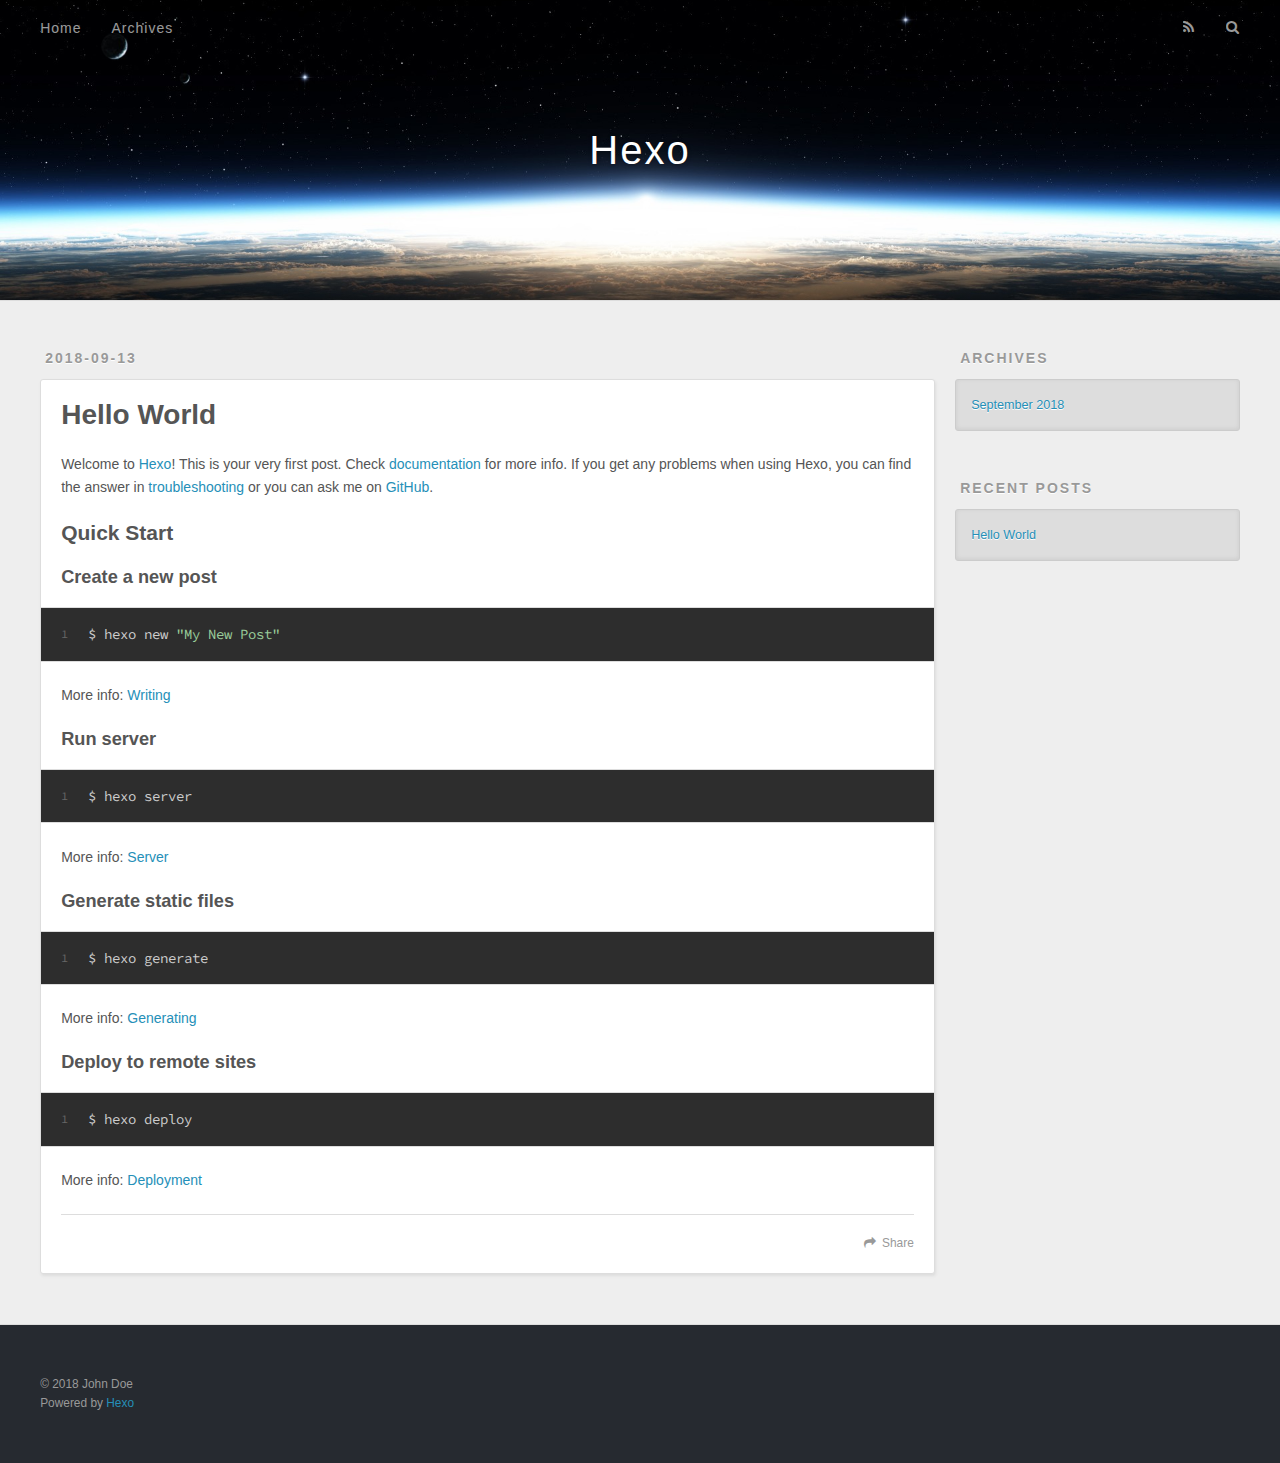
==== index.html @ 208abe70 "Site updated: 2018-09-13 15:38:00" ====
<!DOCTYPE html>
<html>
<head>
  <meta charset="utf-8">
  

  
  <title>Hexo</title>
  <meta name="viewport" content="width=device-width, initial-scale=1, maximum-scale=1">
  <meta property="og:type" content="website">
<meta property="og:title" content="Hexo">
<meta property="og:url" content="http://yoursite.com/index.html">
<meta property="og:site_name" content="Hexo">
<meta property="og:locale" content="default">
<meta name="twitter:card" content="summary">
<meta name="twitter:title" content="Hexo">
  
    <link rel="alternate" href="/atom.xml" title="Hexo" type="application/atom+xml">
  
  
    <link rel="icon" href="/favicon.png">
  
  
    <link href="//fonts.googleapis.com/css?family=Source+Code+Pro" rel="stylesheet" type="text/css">
  
  <link rel="stylesheet" href="/css/style.css">
</head>

<body>
  <div id="container">
    <div id="wrap">
      <header id="header">
  <div id="banner"></div>
  <div id="header-outer" class="outer">
    <div id="header-title" class="inner">
      <h1 id="logo-wrap">
        <a href="/" id="logo">Hexo</a>
      </h1>
      
    </div>
    <div id="header-inner" class="inner">
      <nav id="main-nav">
        <a id="main-nav-toggle" class="nav-icon"></a>
        
          <a class="main-nav-link" href="/">Home</a>
        
          <a class="main-nav-link" href="/archives">Archives</a>
        
      </nav>
      <nav id="sub-nav">
        
          <a id="nav-rss-link" class="nav-icon" href="/atom.xml" title="RSS Feed"></a>
        
        <a id="nav-search-btn" class="nav-icon" title="Search"></a>
      </nav>
      <div id="search-form-wrap">
        <form action="//google.com/search" method="get" accept-charset="UTF-8" class="search-form"><input type="search" name="q" class="search-form-input" placeholder="Search"><button type="submit" class="search-form-submit">&#xF002;</button><input type="hidden" name="sitesearch" value="http://yoursite.com"></form>
      </div>
    </div>
  </div>
</header>
      <div class="outer">
        <section id="main">
  
    <article id="post-hello-world" class="article article-type-post" itemscope itemprop="blogPost">
  <div class="article-meta">
    <a href="/2018/09/13/hello-world/" class="article-date">
  <time datetime="2018-09-13T07:33:19.000Z" itemprop="datePublished">2018-09-13</time>
</a>
    
  </div>
  <div class="article-inner">
    
    
      <header class="article-header">
        
  
    <h1 itemprop="name">
      <a class="article-title" href="/2018/09/13/hello-world/">Hello World</a>
    </h1>
  

      </header>
    
    <div class="article-entry" itemprop="articleBody">
      
        <p>Welcome to <a href="https://hexo.io/" target="_blank" rel="noopener">Hexo</a>! This is your very first post. Check <a href="https://hexo.io/docs/" target="_blank" rel="noopener">documentation</a> for more info. If you get any problems when using Hexo, you can find the answer in <a href="https://hexo.io/docs/troubleshooting.html" target="_blank" rel="noopener">troubleshooting</a> or you can ask me on <a href="https://github.com/hexojs/hexo/issues" target="_blank" rel="noopener">GitHub</a>.</p>
<h2 id="Quick-Start"><a href="#Quick-Start" class="headerlink" title="Quick Start"></a>Quick Start</h2><h3 id="Create-a-new-post"><a href="#Create-a-new-post" class="headerlink" title="Create a new post"></a>Create a new post</h3><figure class="highlight bash"><table><tr><td class="gutter"><pre><span class="line">1</span><br></pre></td><td class="code"><pre><span class="line">$ hexo new <span class="string">"My New Post"</span></span><br></pre></td></tr></table></figure>
<p>More info: <a href="https://hexo.io/docs/writing.html" target="_blank" rel="noopener">Writing</a></p>
<h3 id="Run-server"><a href="#Run-server" class="headerlink" title="Run server"></a>Run server</h3><figure class="highlight bash"><table><tr><td class="gutter"><pre><span class="line">1</span><br></pre></td><td class="code"><pre><span class="line">$ hexo server</span><br></pre></td></tr></table></figure>
<p>More info: <a href="https://hexo.io/docs/server.html" target="_blank" rel="noopener">Server</a></p>
<h3 id="Generate-static-files"><a href="#Generate-static-files" class="headerlink" title="Generate static files"></a>Generate static files</h3><figure class="highlight bash"><table><tr><td class="gutter"><pre><span class="line">1</span><br></pre></td><td class="code"><pre><span class="line">$ hexo generate</span><br></pre></td></tr></table></figure>
<p>More info: <a href="https://hexo.io/docs/generating.html" target="_blank" rel="noopener">Generating</a></p>
<h3 id="Deploy-to-remote-sites"><a href="#Deploy-to-remote-sites" class="headerlink" title="Deploy to remote sites"></a>Deploy to remote sites</h3><figure class="highlight bash"><table><tr><td class="gutter"><pre><span class="line">1</span><br></pre></td><td class="code"><pre><span class="line">$ hexo deploy</span><br></pre></td></tr></table></figure>
<p>More info: <a href="https://hexo.io/docs/deployment.html" target="_blank" rel="noopener">Deployment</a></p>

      
    </div>
    <footer class="article-footer">
      <a data-url="http://yoursite.com/2018/09/13/hello-world/" data-id="cjm09hqqr0000uz4666hwfenl" class="article-share-link">Share</a>
      
      
    </footer>
  </div>
  
</article>


  


</section>
        
          <aside id="sidebar">
  
    

  
    

  
    
  
    
  <div class="widget-wrap">
    <h3 class="widget-title">Archives</h3>
    <div class="widget">
      <ul class="archive-list"><li class="archive-list-item"><a class="archive-list-link" href="/archives/2018/09/">September 2018</a></li></ul>
    </div>
  </div>


  
    
  <div class="widget-wrap">
    <h3 class="widget-title">Recent Posts</h3>
    <div class="widget">
      <ul>
        
          <li>
            <a href="/2018/09/13/hello-world/">Hello World</a>
          </li>
        
      </ul>
    </div>
  </div>

  
</aside>
        
      </div>
      <footer id="footer">
  
  <div class="outer">
    <div id="footer-info" class="inner">
      &copy; 2018 John Doe<br>
      Powered by <a href="http://hexo.io/" target="_blank">Hexo</a>
    </div>
  </div>
</footer>
    </div>
    <nav id="mobile-nav">
  
    <a href="/" class="mobile-nav-link">Home</a>
  
    <a href="/archives" class="mobile-nav-link">Archives</a>
  
</nav>
    

<script src="//ajax.googleapis.com/ajax/libs/jquery/2.0.3/jquery.min.js"></script>


  <link rel="stylesheet" href="/fancybox/jquery.fancybox.css">
  <script src="/fancybox/jquery.fancybox.pack.js"></script>


<script src="/js/script.js"></script>



  </div>
</body>
</html>
---- css/style.css ----
body {
  width: 100%;
}
body:before,
body:after {
  content: "";
  display: table;
}
body:after {
  clear: both;
}
html,
body,
div,
span,
applet,
object,
iframe,
h1,
h2,
h3,
h4,
h5,
h6,
p,
blockquote,
pre,
a,
abbr,
acronym,
address,
big,
cite,
code,
del,
dfn,
em,
img,
ins,
kbd,
q,
s,
samp,
small,
strike,
strong,
sub,
sup,
tt,
var,
dl,
dt,
dd,
ol,
ul,
li,
fieldset,
form,
label,
legend,
table,
caption,
tbody,
tfoot,
thead,
tr,
th,
td {
  margin: 0;
  padding: 0;
  border: 0;
  outline: 0;
  font-weight: inherit;
  font-style: inherit;
  font-family: inherit;
  font-size: 100%;
  vertical-align: baseline;
}
body {
  line-height: 1;
  color: #000;
  background: #fff;
}
ol,
ul {
  list-style: none;
}
table {
  border-collapse: separate;
  border-spacing: 0;
  vertical-align: middle;
}
caption,
th,
td {
  text-align: left;
  font-weight: normal;
  vertical-align: middle;
}
a img {
  border: none;
}
input,
button {
  margin: 0;
  padding: 0;
}
input::-moz-focus-inner,
button::-moz-focus-inner {
  border: 0;
  padding: 0;
}
@font-face {
  font-family: FontAwesome;
  font-style: normal;
  font-weight: normal;
  src: url("fonts/fontawesome-webfont.eot?v=#4.0.3");
  src: url("fonts/fontawesome-webfont.eot?#iefix&v=#4.0.3") format("embedded-opentype"), url("fonts/fontawesome-webfont.woff?v=#4.0.3") format("woff"), url("fonts/fontawesome-webfont.ttf?v=#4.0.3") format("truetype"), url("fonts/fontawesome-webfont.svg#fontawesomeregular?v=#4.0.3") format("svg");
}
html,
body,
#container {
  height: 100%;
}
body {
  background: #eee;
  font: 14px -apple-system, BlinkMacSystemFont, "Segoe UI", "Roboto", "Oxygen", "Ubuntu", "Cantarell", "Fira Sans", "Droid Sans", "Helvetica Neue", sans-serif;
  -webkit-text-size-adjust: 100%;
}
.outer {
  max-width: 1220px;
  margin: 0 auto;
  padding: 0 20px;
}
.outer:before,
.outer:after {
  content: "";
  display: table;
}
.outer:after {
  clear: both;
}
.inner {
  display: inline;
  float: left;
  width: 98.33333333333333%;
  margin: 0 0.833333333333333%;
}
.left,
.alignleft {
  float: left;
}
.right,
.alignright {
  float: right;
}
.clear {
  clear: both;
}
#container {
  position: relative;
}
.mobile-nav-on {
  overflow: hidden;
}
#wrap {
  height: 100%;
  width: 100%;
  position: absolute;
  top: 0;
  left: 0;
  -webkit-transition: 0.2s ease-out;
  -moz-transition: 0.2s ease-out;
  -ms-transition: 0.2s ease-out;
  transition: 0.2s ease-out;
  z-index: 1;
  background: #eee;
}
.mobile-nav-on #wrap {
  left: 280px;
}
@media screen and (min-width: 768px) {
  #main {
    display: inline;
    float: left;
    width: 73.33333333333333%;
    margin: 0 0.833333333333333%;
  }
}
.article-date,
.article-category-link,
.archive-year,
.widget-title {
  text-decoration: none;
  text-transform: uppercase;
  letter-spacing: 2px;
  color: #999;
  margin-bottom: 1em;
  margin-left: 5px;
  line-height: 1em;
  text-shadow: 0 1px #fff;
  font-weight: bold;
}
.article-inner,
.archive-article-inner {
  background: #fff;
  -webkit-box-shadow: 1px 2px 3px #ddd;
  box-shadow: 1px 2px 3px #ddd;
  border: 1px solid #ddd;
  border-radius: 3px;
}
.article-entry h1,
.widget h1 {
  font-size: 2em;
}
.article-entry h2,
.widget h2 {
  font-size: 1.5em;
}
.article-entry h3,
.widget h3 {
  font-size: 1.3em;
}
.article-entry h4,
.widget h4 {
  font-size: 1.2em;
}
.article-entry h5,
.widget h5 {
  font-size: 1em;
}
.article-entry h6,
.widget h6 {
  font-size: 1em;
  color: #999;
}
.article-entry hr,
.widget hr {
  border: 1px dashed #ddd;
}
.article-entry strong,
.widget strong {
  font-weight: bold;
}
.article-entry em,
.widget em,
.article-entry cite,
.widget cite {
  font-style: italic;
}
.article-entry sup,
.widget sup,
.article-entry sub,
.widget sub {
  font-size: 0.75em;
  line-height: 0;
  position: relative;
  vertical-align: baseline;
}
.article-entry sup,
.widget sup {
  top: -0.5em;
}
.article-entry sub,
.widget sub {
  bottom: -0.2em;
}
.article-entry small,
.widget small {
  font-size: 0.85em;
}
.article-entry acronym,
.widget acronym,
.article-entry abbr,
.widget abbr {
  border-bottom: 1px dotted;
}
.article-entry ul,
.widget ul,
.article-entry ol,
.widget ol,
.article-entry dl,
.widget dl {
  margin: 0 20px;
  line-height: 1.6em;
}
.article-entry ul ul,
.widget ul ul,
.article-entry ol ul,
.widget ol ul,
.article-entry ul ol,
.widget ul ol,
.article-entry ol ol,
.widget ol ol {
  margin-top: 0;
  margin-bottom: 0;
}
.article-entry ul,
.widget ul {
  list-style: disc;
}
.article-entry ol,
.widget ol {
  list-style: decimal;
}
.article-entry dt,
.widget dt {
  font-weight: bold;
}
#header {
  height: 300px;
  position: relative;
  border-bottom: 1px solid #ddd;
}
#header:before,
#header:after {
  content: "";
  position: absolute;
  left: 0;
  right: 0;
  height: 40px;
}
#header:before {
  top: 0;
  background: -webkit-linear-gradient(rgba(0,0,0,0.2), transparent);
  background: -moz-linear-gradient(rgba(0,0,0,0.2), transparent);
  background: -ms-linear-gradient(rgba(0,0,0,0.2), transparent);
  background: linear-gradient(rgba(0,0,0,0.2), transparent);
}
#header:after {
  bottom: 0;
  background: -webkit-linear-gradient(transparent, rgba(0,0,0,0.2));
  background: -moz-linear-gradient(transparent, rgba(0,0,0,0.2));
  background: -ms-linear-gradient(transparent, rgba(0,0,0,0.2));
  background: linear-gradient(transparent, rgba(0,0,0,0.2));
}
#header-outer {
  height: 100%;
  position: relative;
}
#header-inner {
  position: relative;
  overflow: hidden;
}
#banner {
  position: absolute;
  top: 0;
  left: 0;
  width: 100%;
  height: 100%;
  background: url("images/banner.jpg") center #000;
  -webkit-background-size: cover;
  -moz-background-size: cover;
  background-size: cover;
  z-index: -1;
}
#header-title {
  text-align: center;
  height: 40px;
  position: absolute;
  top: 50%;
  left: 0;
  margin-top: -20px;
}
#logo,
#subtitle {
  text-decoration: none;
  color: #fff;
  font-weight: 300;
  text-shadow: 0 1px 4px rgba(0,0,0,0.3);
}
#logo {
  font-size: 40px;
  line-height: 40px;
  letter-spacing: 2px;
}
#subtitle {
  font-size: 16px;
  line-height: 16px;
  letter-spacing: 1px;
}
#subtitle-wrap {
  margin-top: 16px;
}
#main-nav {
  float: left;
  margin-left: -15px;
}
.nav-icon,
.main-nav-link {
  float: left;
  color: #fff;
  opacity: 0.6;
  text-decoration: none;
  text-shadow: 0 1px rgba(0,0,0,0.2);
  -webkit-transition: opacity 0.2s;
  -moz-transition: opacity 0.2s;
  -ms-transition: opacity 0.2s;
  transition: opacity 0.2s;
  display: block;
  padding: 20px 15px;
}
.nav-icon:hover,
.main-nav-link:hover {
  opacity: 1;
}
.nav-icon {
  font-family: FontAwesome;
  text-align: center;
  font-size: 14px;
  width: 14px;
  height: 14px;
  padding: 20px 15px;
  position: relative;
  cursor: pointer;
}
.main-nav-link {
  font-weight: 300;
  letter-spacing: 1px;
}
@media screen and (max-width: 479px) {
  .main-nav-link {
    display: none;
  }
}
#main-nav-toggle {
  display: none;
}
#main-nav-toggle:before {
  content: "\f0c9";
}
@media screen and (max-width: 479px) {
  #main-nav-toggle {
    display: block;
  }
}
#sub-nav {
  float: right;
  margin-right: -15px;
}
#nav-rss-link:before {
  content: "\f09e";
}
#nav-search-btn:before {
  content: "\f002";
}
#search-form-wrap {
  position: absolute;
  top: 15px;
  width: 150px;
  height: 30px;
  right: -150px;
  opacity: 0;
  -webkit-transition: 0.2s ease-out;
  -moz-transition: 0.2s ease-out;
  -ms-transition: 0.2s ease-out;
  transition: 0.2s ease-out;
}
#search-form-wrap.on {
  opacity: 1;
  right: 0;
}
@media screen and (max-width: 479px) {
  #search-form-wrap {
    width: 100%;
    right: -100%;
  }
}
.search-form {
  position: absolute;
  top: 0;
  left: 0;
  right: 0;
  background: #fff;
  padding: 5px 15px;
  border-radius: 15px;
  -webkit-box-shadow: 0 0 10px rgba(0,0,0,0.3);
  box-shadow: 0 0 10px rgba(0,0,0,0.3);
}
.search-form-input {
  border: none;
  background: none;
  color: #555;
  width: 100%;
  font: 13px -apple-system, BlinkMacSystemFont, "Segoe UI", "Roboto", "Oxygen", "Ubuntu", "Cantarell", "Fira Sans", "Droid Sans", "Helvetica Neue", sans-serif;
  outline: none;
}
.search-form-input::-webkit-search-results-decoration,
.search-form-input::-webkit-search-cancel-button {
  -webkit-appearance: none;
}
.search-form-submit {
  position: absolute;
  top: 50%;
  right: 10px;
  margin-top: -7px;
  font: 13px FontAwesome;
  border: none;
  background: none;
  color: #bbb;
  cursor: pointer;
}
.search-form-submit:hover,
.search-form-submit:focus {
  color: #777;
}
.article {
  margin: 50px 0;
}
.article-inner {
  overflow: hidden;
}
.article-meta:before,
.article-meta:after {
  content: "";
  display: table;
}
.article-meta:after {
  clear: both;
}
.article-date {
  float: left;
}
.article-category {
  float: left;
  line-height: 1em;
  color: #ccc;
  text-shadow: 0 1px #fff;
  margin-left: 8px;
}
.article-category:before {
  content: "\2022";
}
.article-category-link {
  margin: 0 12px 1em;
}
.article-header {
  padding: 20px 20px 0;
}
.article-title {
  text-decoration: none;
  font-size: 2em;
  font-weight: bold;
  color: #555;
  line-height: 1.1em;
  -webkit-transition: color 0.2s;
  -moz-transition: color 0.2s;
  -ms-transition: color 0.2s;
  transition: color 0.2s;
}
a.article-title:hover {
  color: #258fb8;
}
.article-entry {
  color: #555;
  padding: 0 20px;
}
.article-entry:before,
.article-entry:after {
  content: "";
  display: table;
}
.article-entry:after {
  clear: both;
}
.article-entry p,
.article-entry table {
  line-height: 1.6em;
  margin: 1.6em 0;
}
.article-entry h1,
.article-entry h2,
.article-entry h3,
.article-entry h4,
.article-entry h5,
.article-entry h6 {
  font-weight: bold;
}
.article-entry h1,
.article-entry h2,
.article-entry h3,
.article-entry h4,
.article-entry h5,
.article-entry h6 {
  line-height: 1.1em;
  margin: 1.1em 0;
}
.article-entry a {
  color: #258fb8;
  text-decoration: none;
}
.article-entry a:hover {
  text-decoration: underline;
}
.article-entry ul,
.article-entry ol,
.article-entry dl {
  margin-top: 1.6em;
  margin-bottom: 1.6em;
}
.article-entry img,
.article-entry video {
  max-width: 100%;
  height: auto;
  display: block;
  margin: auto;
}
.article-entry iframe {
  border: none;
}
.article-entry table {
  width: 100%;
  border-collapse: collapse;
  border-spacing: 0;
}
.article-entry th {
  font-weight: bold;
  border-bottom: 3px solid #ddd;
  padding-bottom: 0.5em;
}
.article-entry td {
  border-bottom: 1px solid #ddd;
  padding: 10px 0;
}
.article-entry blockquote {
  font-family: Georgia, "Times New Roman", serif;
  font-size: 1.4em;
  margin: 1.6em 20px;
  text-align: center;
}
.article-entry blockquote footer {
  font-size: 14px;
  margin: 1.6em 0;
  font-family: -apple-system, BlinkMacSystemFont, "Segoe UI", "Roboto", "Oxygen", "Ubuntu", "Cantarell", "Fira Sans", "Droid Sans", "Helvetica Neue", sans-serif;
}
.article-entry blockquote footer cite:before {
  content: "—";
  padding: 0 0.5em;
}
.article-entry .pullquote {
  text-align: left;
  width: 45%;
  margin: 0;
}
.article-entry .pullquote.left {
  margin-left: 0.5em;
  margin-right: 1em;
}
.article-entry .pullquote.right {
  margin-right: 0.5em;
  margin-left: 1em;
}
.article-entry .caption {
  color: #999;
  display: block;
  font-size: 0.9em;
  margin-top: 0.5em;
  position: relative;
  text-align: center;
}
.article-entry .video-container {
  position: relative;
  padding-top: 56.25%;
  height: 0;
  overflow: hidden;
}
.article-entry .video-container iframe,
.article-entry .video-container object,
.article-entry .video-container embed {
  position: absolute;
  top: 0;
  left: 0;
  width: 100%;
  height: 100%;
  margin-top: 0;
}
.article-more-link a {
  display: inline-block;
  line-height: 1em;
  padding: 6px 15px;
  border-radius: 15px;
  background: #eee;
  color: #999;
  text-shadow: 0 1px #fff;
  text-decoration: none;
}
.article-more-link a:hover {
  background: #258fb8;
  color: #fff;
  text-decoration: none;
  text-shadow: 0 1px #1e7293;
}
.article-footer {
  font-size: 0.85em;
  line-height: 1.6em;
  border-top: 1px solid #ddd;
  padding-top: 1.6em;
  margin: 0 20px 20px;
}
.article-footer:before,
.article-footer:after {
  content: "";
  display: table;
}
.article-footer:after {
  clear: both;
}
.article-footer a {
  color: #999;
  text-decoration: none;
}
.article-footer a:hover {
  color: #555;
}
.article-tag-list-item {
  float: left;
  margin-right: 10px;
}
.article-tag-list-link:before {
  content: "#";
}
.article-comment-link {
  float: right;
}
.article-comment-link:before {
  content: "\f075";
  font-family: FontAwesome;
  padding-right: 8px;
}
.article-share-link {
  cursor: pointer;
  float: right;
  margin-left: 20px;
}
.article-share-link:before {
  content: "\f064";
  font-family: FontAwesome;
  padding-right: 6px;
}
#article-nav {
  position: relative;
}
#article-nav:before,
#article-nav:after {
  content: "";
  display: table;
}
#article-nav:after {
  clear: both;
}
@media screen and (min-width: 768px) {
  #article-nav {
    margin: 50px 0;
  }
  #article-nav:before {
    width: 8px;
    height: 8px;
    position: absolute;
    top: 50%;
    left: 50%;
    margin-top: -4px;
    margin-left: -4px;
    content: "";
    border-radius: 50%;
    background: #ddd;
    -webkit-box-shadow: 0 1px 2px #fff;
    box-shadow: 0 1px 2px #fff;
  }
}
.article-nav-link-wrap {
  text-decoration: none;
  text-shadow: 0 1px #fff;
  color: #999;
  -webkit-box-sizing: border-box;
  -moz-box-sizing: border-box;
  box-sizing: border-box;
  margin-top: 50px;
  text-align: center;
  display: block;
}
.article-nav-link-wrap:hover {
  color: #555;
}
@media screen and (min-width: 768px) {
  .article-nav-link-wrap {
    width: 50%;
    margin-top: 0;
  }
}
@media screen and (min-width: 768px) {
  #article-nav-newer {
    float: left;
    text-align: right;
    padding-right: 20px;
  }
}
@media screen and (min-width: 768px) {
  #article-nav-older {
    float: right;
    text-align: left;
    padding-left: 20px;
  }
}
.article-nav-caption {
  text-transform: uppercase;
  letter-spacing: 2px;
  color: #ddd;
  line-height: 1em;
  font-weight: bold;
}
#article-nav-newer .article-nav-caption {
  margin-right: -2px;
}
.article-nav-title {
  font-size: 0.85em;
  line-height: 1.6em;
  margin-top: 0.5em;
}
.article-share-box {
  position: absolute;
  display: none;
  background: #fff;
  -webkit-box-shadow: 1px 2px 10px rgba(0,0,0,0.2);
  box-shadow: 1px 2px 10px rgba(0,0,0,0.2);
  border-radius: 3px;
  margin-left: -145px;
  overflow: hidden;
  z-index: 1;
}
.article-share-box.on {
  display: block;
}
.article-share-input {
  width: 100%;
  background: none;
  -webkit-box-sizing: border-box;
  -moz-box-sizing: border-box;
  box-sizing: border-box;
  font: 14px -apple-system, BlinkMacSystemFont, "Segoe UI", "Roboto", "Oxygen", "Ubuntu", "Cantarell", "Fira Sans", "Droid Sans", "Helvetica Neue", sans-serif;
  padding: 0 15px;
  color: #555;
  outline: none;
  border: 1px solid #ddd;
  border-radius: 3px 3px 0 0;
  height: 36px;
  line-height: 36px;
}
.article-share-links {
  background: #eee;
}
.article-share-links:before,
.article-share-links:after {
  content: "";
  display: table;
}
.article-share-links:after {
  clear: both;
}
.article-share-twitter,
.article-share-facebook,
.article-share-pinterest,
.article-share-google {
  width: 50px;
  height: 36px;
  display: block;
  float: left;
  position: relative;
  color: #999;
  text-shadow: 0 1px #fff;
}
.article-share-twitter:before,
.article-share-facebook:before,
.article-share-pinterest:before,
.article-share-google:before {
  font-size: 20px;
  font-family: FontAwesome;
  width: 20px;
  height: 20px;
  position: absolute;
  top: 50%;
  left: 50%;
  margin-top: -10px;
  margin-left: -10px;
  text-align: center;
}
.article-share-twitter:hover,
.article-share-facebook:hover,
.article-share-pinterest:hover,
.article-share-google:hover {
  color: #fff;
}
.article-share-twitter:before {
  content: "\f099";
}
.article-share-twitter:hover {
  background: #00aced;
  text-shadow: 0 1px #008abe;
}
.article-share-facebook:before {
  content: "\f09a";
}
.article-share-facebook:hover {
  background: #3b5998;
  text-shadow: 0 1px #2f477a;
}
.article-share-pinterest:before {
  content: "\f0d2";
}
.article-share-pinterest:hover {
  background: #cb2027;
  text-shadow: 0 1px #a21a1f;
}
.article-share-google:before {
  content: "\f0d5";
}
.article-share-google:hover {
  background: #dd4b39;
  text-shadow: 0 1px #be3221;
}
.article-gallery {
  background: #000;
  position: relative;
}
.article-gallery-photos {
  position: relative;
  overflow: hidden;
}
.article-gallery-img {
  display: none;
  max-width: 100%;
}
.article-gallery-img:first-child {
  display: block;
}
.article-gallery-img.loaded {
  position: absolute;
  display: block;
}
.article-gallery-img img {
  display: block;
  max-width: 100%;
  margin: 0 auto;
}
#comments {
  background: #fff;
  -webkit-box-shadow: 1px 2px 3px #ddd;
  box-shadow: 1px 2px 3px #ddd;
  padding: 20px;
  border: 1px solid #ddd;
  border-radius: 3px;
  margin: 50px 0;
}
#comments a {
  color: #258fb8;
}
.archives-wrap {
  margin: 50px 0;
}
.archives:before,
.archives:after {
  content: "";
  display: table;
}
.archives:after {
  clear: both;
}
.archive-year-wrap {
  margin-bottom: 1em;
}
.archives {
  -webkit-column-gap: 10px;
  -moz-column-gap: 10px;
  column-gap: 10px;
}
@media screen and (min-width: 480px) and (max-width: 767px) {
  .archives {
    -webkit-column-count: 2;
    -moz-column-count: 2;
    column-count: 2;
  }
}
@media screen and (min-width: 768px) {
  .archives {
    -webkit-column-count: 3;
    -moz-column-count: 3;
    column-count: 3;
  }
}
.archive-article {
  -webkit-column-break-inside: avoid;
  page-break-inside: avoid;
  overflow: hidden;
  break-inside: avoid-column;
}
.archive-article-inner {
  padding: 10px;
  margin-bottom: 15px;
}
.archive-article-title {
  text-decoration: none;
  font-weight: bold;
  color: #555;
  -webkit-transition: color 0.2s;
  -moz-transition: color 0.2s;
  -ms-transition: color 0.2s;
  transition: color 0.2s;
  line-height: 1.6em;
}
.archive-article-title:hover {
  color: #258fb8;
}
.archive-article-footer {
  margin-top: 1em;
}
.archive-article-date {
  color: #999;
  text-decoration: none;
  font-size: 0.85em;
  line-height: 1em;
  margin-bottom: 0.5em;
  display: block;
}
#page-nav {
  margin: 50px auto;
  background: #fff;
  -webkit-box-shadow: 1px 2px 3px #ddd;
  box-shadow: 1px 2px 3px #ddd;
  border: 1px solid #ddd;
  border-radius: 3px;
  text-align: center;
  color: #999;
  overflow: hidden;
}
#page-nav:before,
#page-nav:after {
  content: "";
  display: table;
}
#page-nav:after {
  clear: both;
}
#page-nav a,
#page-nav span {
  padding: 10px 20px;
  line-height: 1;
  height: 2ex;
}
#page-nav a {
  color: #999;
  text-decoration: none;
}
#page-nav a:hover {
  background: #999;
  color: #fff;
}
#page-nav .prev {
  float: left;
}
#page-nav .next {
  float: right;
}
#page-nav .page-number {
  display: inline-block;
}
@media screen and (max-width: 479px) {
  #page-nav .page-number {
    display: none;
  }
}
#page-nav .current {
  color: #555;
  font-weight: bold;
}
#page-nav .space {
  color: #ddd;
}
#footer {
  background: #262a30;
  padding: 50px 0;
  border-top: 1px solid #ddd;
  color: #999;
}
#footer a {
  color: #258fb8;
  text-decoration: none;
}
#footer a:hover {
  text-decoration: underline;
}
#footer-info {
  line-height: 1.6em;
  font-size: 0.85em;
}
.article-entry pre,
.article-entry .highlight {
  background: #2d2d2d;
  margin: 0 -20px;
  padding: 15px 20px;
  border-style: solid;
  border-color: #ddd;
  border-width: 1px 0;
  overflow: auto;
  color: #ccc;
  line-height: 22.400000000000002px;
}
.article-entry .highlight .gutter pre,
.article-entry .gist .gist-file .gist-data .line-numbers {
  color: #666;
  font-size: 0.85em;
}
.article-entry pre,
.article-entry code {
  font-family: "Source Code Pro", Consolas, Monaco, Menlo, Consolas, monospace;
}
.article-entry code {
  background: #eee;
  text-shadow: 0 1px #fff;
  padding: 0 0.3em;
}
.article-entry pre code {
  background: none;
  text-shadow: none;
  padding: 0;
}
.article-entry .highlight pre {
  border: none;
  margin: 0;
  padding: 0;
}
.article-entry .highlight table {
  margin: 0;
  width: auto;
}
.article-entry .highlight td {
  border: none;
  padding: 0;
}
.article-entry .highlight figcaption {
  font-size: 0.85em;
  color: #999;
  line-height: 1em;
  margin-bottom: 1em;
}
.article-entry .highlight figcaption:before,
.article-entry .highlight figcaption:after {
  content: "";
  display: table;
}
.article-entry .highlight figcaption:after {
  clear: both;
}
.article-entry .highlight figcaption a {
  float: right;
}
.article-entry .highlight .gutter pre {
  text-align: right;
  padding-right: 20px;
}
.article-entry .highlight .line {
  height: 22.400000000000002px;
}
.article-entry .highlight .line.marked {
  background: #515151;
}
.article-entry .gist {
  margin: 0 -20px;
  border-style: solid;
  border-color: #ddd;
  border-width: 1px 0;
  background: #2d2d2d;
  padding: 15px 20px 15px 0;
}
.article-entry .gist .gist-file {
  border: none;
  font-family: "Source Code Pro", Consolas, Monaco, Menlo, Consolas, monospace;
  margin: 0;
}
.article-entry .gist .gist-file .gist-data {
  background: none;
  border: none;
}
.article-entry .gist .gist-file .gist-data .line-numbers {
  background: none;
  border: none;
  padding: 0 20px 0 0;
}
.article-entry .gist .gist-file .gist-data .line-data {
  padding: 0 !important;
}
.article-entry .gist .gist-file .highlight {
  margin: 0;
  padding: 0;
  border: none;
}
.article-entry .gist .gist-file .gist-meta {
  background: #2d2d2d;
  color: #999;
  font: 0.85em -apple-system, BlinkMacSystemFont, "Segoe UI", "Roboto", "Oxygen", "Ubuntu", "Cantarell", "Fira Sans", "Droid Sans", "Helvetica Neue", sans-serif;
  text-shadow: 0 0;
  padding: 0;
  margin-top: 1em;
  margin-left: 20px;
}
.article-entry .gist .gist-file .gist-meta a {
  color: #258fb8;
  font-weight: normal;
}
.article-entry .gist .gist-file .gist-meta a:hover {
  text-decoration: underline;
}
pre .comment,
pre .title {
  color: #999;
}
pre .variable,
pre .attribute,
pre .tag,
pre .regexp,
pre .ruby .constant,
pre .xml .tag .title,
pre .xml .pi,
pre .xml .doctype,
pre .html .doctype,
pre .css .id,
pre .css .class,
pre .css .pseudo {
  color: #f2777a;
}
pre .number,
pre .preprocessor,
pre .built_in,
pre .literal,
pre .params,
pre .constant {
  color: #f99157;
}
pre .class,
pre .ruby .class .title,
pre .css .rules .attribute {
  color: #9c9;
}
pre .string,
pre .value,
pre .inheritance,
pre .header,
pre .ruby .symbol,
pre .xml .cdata {
  color: #9c9;
}
pre .css .hexcolor {
  color: #6cc;
}
pre .function,
pre .python .decorator,
pre .python .title,
pre .ruby .function .title,
pre .ruby .title .keyword,
pre .perl .sub,
pre .javascript .title,
pre .coffeescript .title {
  color: #69c;
}
pre .keyword,
pre .javascript .function {
  color: #c9c;
}
@media screen and (max-width: 479px) {
  #mobile-nav {
    position: absolute;
    top: 0;
    left: 0;
    width: 280px;
    height: 100%;
    background: #191919;
    border-right: 1px solid #fff;
  }
}
@media screen and (max-width: 479px) {
  .mobile-nav-link {
    display: block;
    color: #999;
    text-decoration: none;
    padding: 15px 20px;
    font-weight: bold;
  }
  .mobile-nav-link:hover {
    color: #fff;
  }
}
@media screen and (min-width: 768px) {
  #sidebar {
    display: inline;
    float: left;
    width: 23.333333333333332%;
    margin: 0 0.833333333333333%;
  }
}
.widget-wrap {
  margin: 50px 0;
}
.widget {
  color: #777;
  text-shadow: 0 1px #fff;
  background: #ddd;
  -webkit-box-shadow: 0 -1px 4px #ccc inset;
  box-shadow: 0 -1px 4px #ccc inset;
  border: 1px solid #ccc;
  padding: 15px;
  border-radius: 3px;
}
.widget a {
  color: #258fb8;
  text-decoration: none;
}
.widget a:hover {
  text-decoration: underline;
}
.widget ul ul,
.widget ol ul,
.widget dl ul,
.widget ul ol,
.widget ol ol,
.widget dl ol,
.widget ul dl,
.widget ol dl,
.widget dl dl {
  margin-left: 15px;
  list-style: disc;
}
.widget {
  line-height: 1.6em;
  word-wrap: break-word;
  font-size: 0.9em;
}
.widget ul,
.widget ol {
  list-style: none;
  margin: 0;
}
.widget ul ul,
.widget ol ul,
.widget ul ol,
.widget ol ol {
  margin: 0 20px;
}
.widget ul ul,
.widget ol ul {
  list-style: disc;
}
.widget ul ol,
.widget ol ol {
  list-style: decimal;
}
.category-list-count,
.tag-list-count,
.archive-list-count {
  padding-left: 5px;
  color: #999;
  font-size: 0.85em;
}
.category-list-count:before,
.tag-list-count:before,
.archive-list-count:before {
  content: "(";
}
.category-list-count:after,
.tag-list-count:after,
.archive-list-count:after {
  content: ")";
}
.tagcloud a {
  margin-right: 5px;
  display: inline-block;
}
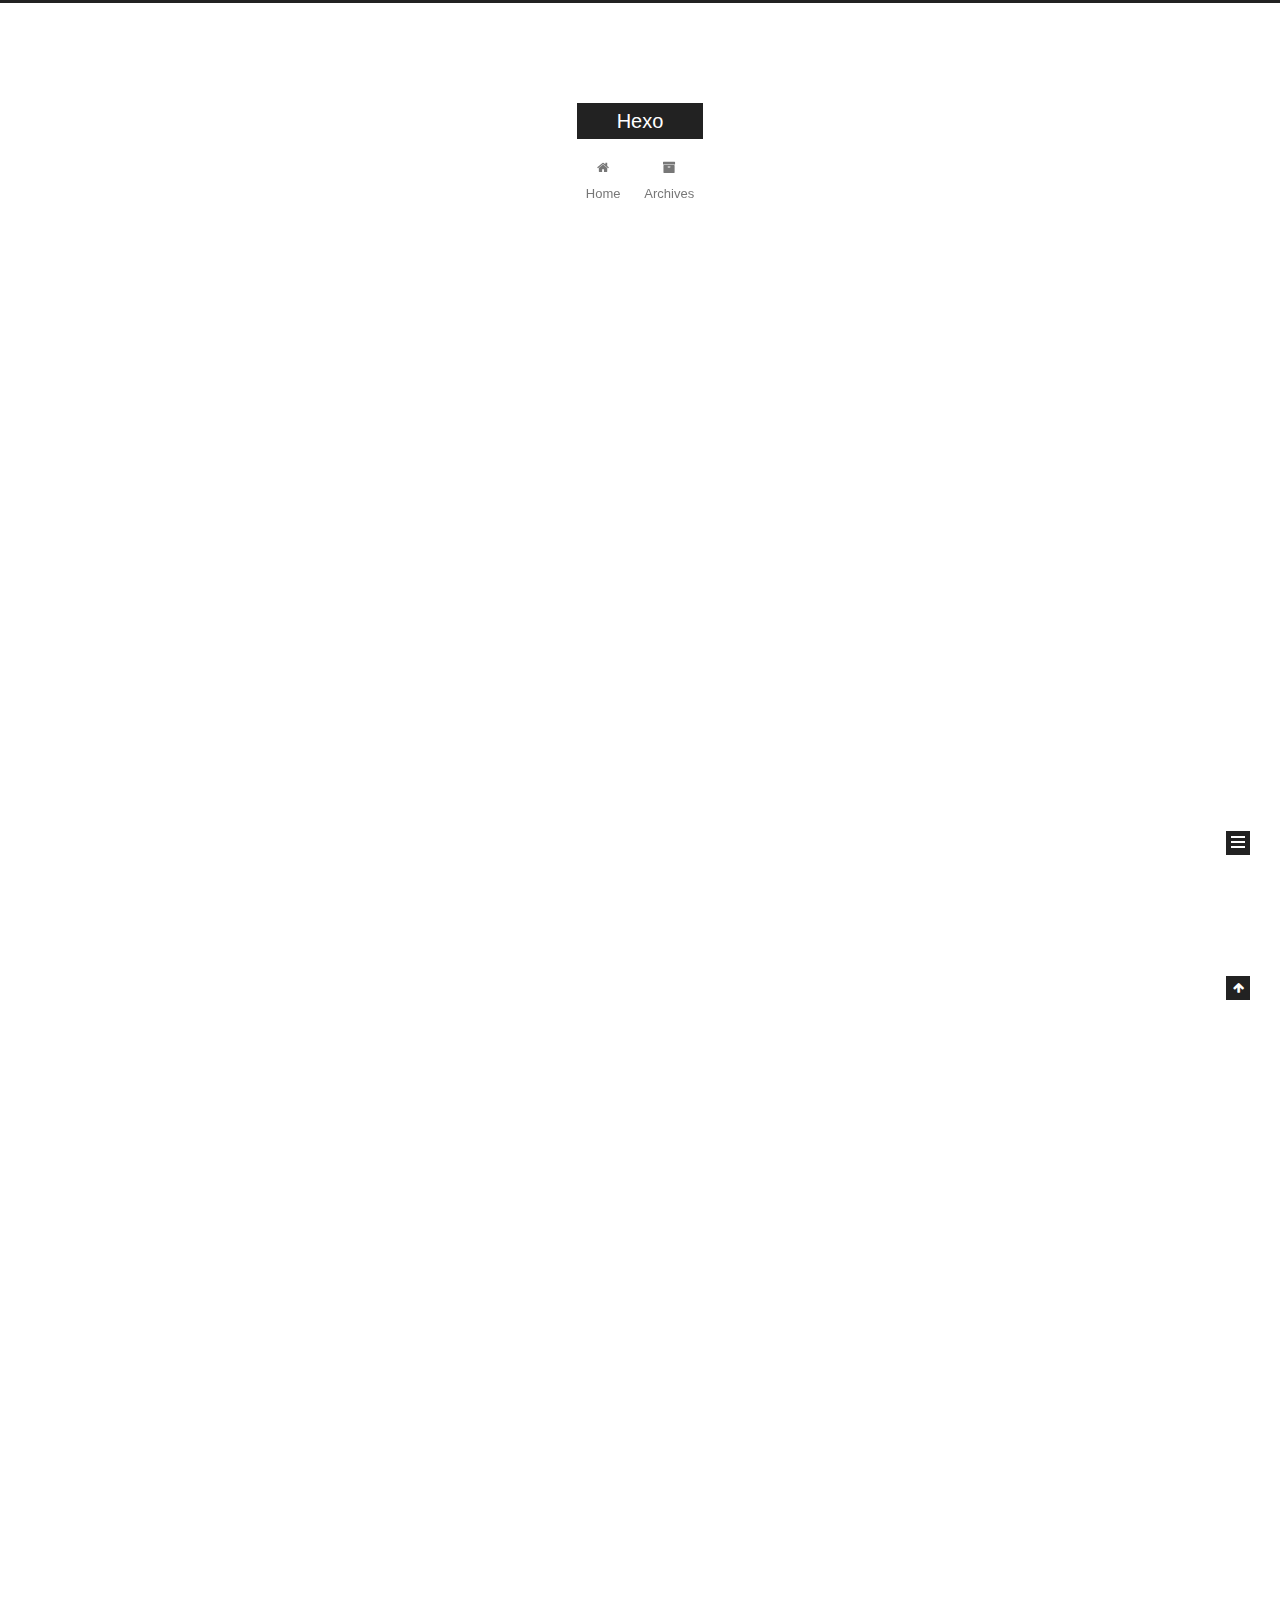
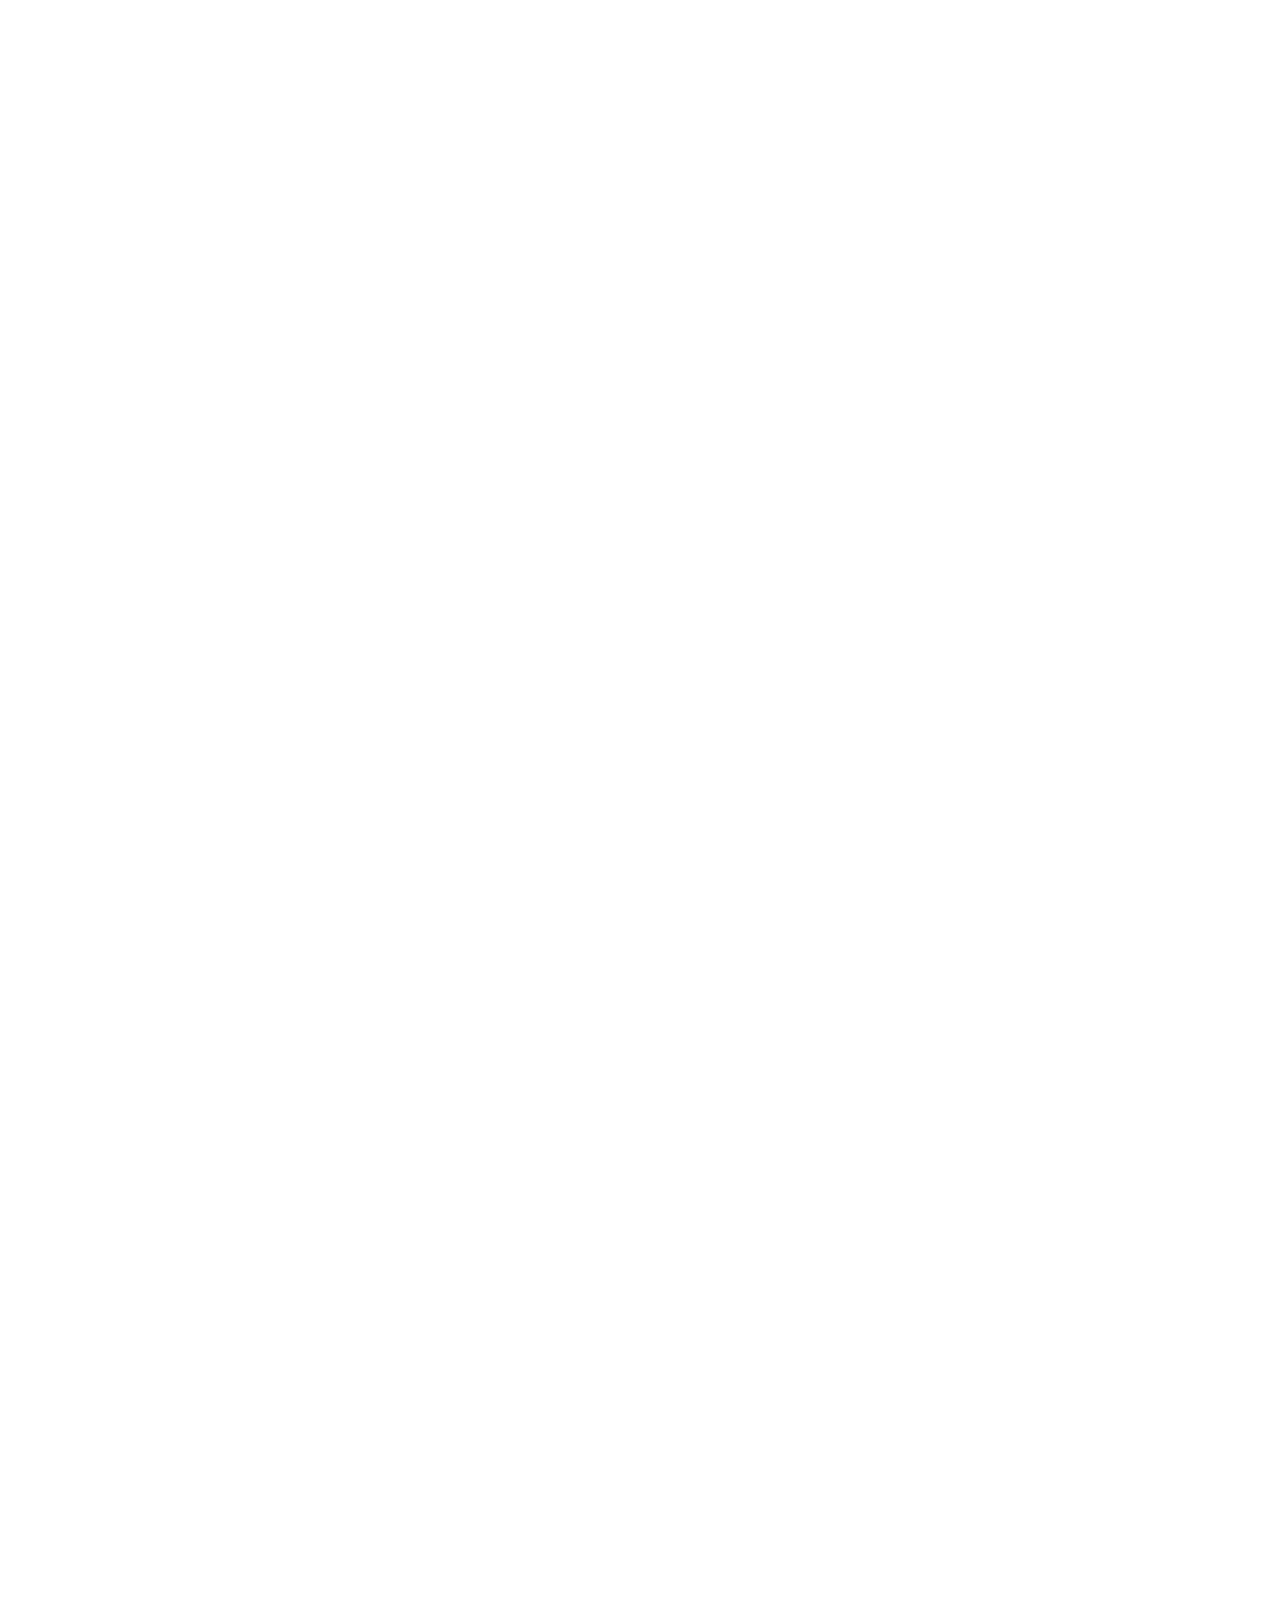
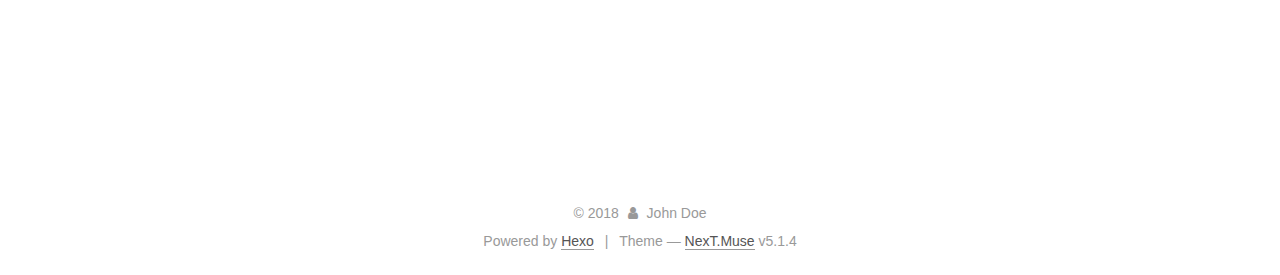
==== commit 7130f6ba: "Site updated: 2018-09-13 15:47:07" ====
--- a/index.html
+++ b/index.html
@@ -1,90 +1,425 @@
 <!DOCTYPE html>
-<html>
+
+
+
+  
+
+
+<html class="theme-next muse use-motion" lang="">
 <head>
-  <meta charset="utf-8">
-  
-
-  
-  <title>Hexo</title>
-  <meta name="viewport" content="width=device-width, initial-scale=1, maximum-scale=1">
-  <meta property="og:type" content="website">
+  <meta charset="UTF-8"/>
+<meta http-equiv="X-UA-Compatible" content="IE=edge" />
+<meta name="viewport" content="width=device-width, initial-scale=1, maximum-scale=1"/>
+<meta name="theme-color" content="#222">
+
+
+
+
+
+
+
+
+
+<meta http-equiv="Cache-Control" content="no-transform" />
+<meta http-equiv="Cache-Control" content="no-siteapp" />
+
+
+
+
+
+
+
+
+
+
+
+
+
+
+
+
+  
+  
+  <link href="/lib/fancybox/source/jquery.fancybox.css?v=2.1.5" rel="stylesheet" type="text/css" />
+
+
+
+
+
+
+
+<link href="/lib/font-awesome/css/font-awesome.min.css?v=4.6.2" rel="stylesheet" type="text/css" />
+
+<link href="/css/main.css?v=5.1.4" rel="stylesheet" type="text/css" />
+
+
+  <link rel="apple-touch-icon" sizes="180x180" href="/images/apple-touch-icon-next.png?v=5.1.4">
+
+
+  <link rel="icon" type="image/png" sizes="32x32" href="/images/favicon-32x32-next.png?v=5.1.4">
+
+
+  <link rel="icon" type="image/png" sizes="16x16" href="/images/favicon-16x16-next.png?v=5.1.4">
+
+
+  <link rel="mask-icon" href="/images/logo.svg?v=5.1.4" color="#222">
+
+
+
+
+
+  <meta name="keywords" content="Hexo, NexT" />
+
+
+
+
+
+
+
+
+
+
+<meta property="og:type" content="website">
 <meta property="og:title" content="Hexo">
 <meta property="og:url" content="http://yoursite.com/index.html">
 <meta property="og:site_name" content="Hexo">
 <meta property="og:locale" content="default">
 <meta name="twitter:card" content="summary">
 <meta name="twitter:title" content="Hexo">
-  
-    <link rel="alternate" href="/atom.xml" title="Hexo" type="application/atom+xml">
-  
-  
-    <link rel="icon" href="/favicon.png">
-  
-  
-    <link href="//fonts.googleapis.com/css?family=Source+Code+Pro" rel="stylesheet" type="text/css">
-  
-  <link rel="stylesheet" href="/css/style.css">
+
+
+
+<script type="text/javascript" id="hexo.configurations">
+  var NexT = window.NexT || {};
+  var CONFIG = {
+    root: '/',
+    scheme: 'Muse',
+    version: '5.1.4',
+    sidebar: {"position":"left","display":"post","offset":12,"b2t":false,"scrollpercent":false,"onmobile":false},
+    fancybox: true,
+    tabs: true,
+    motion: {"enable":true,"async":false,"transition":{"post_block":"fadeIn","post_header":"slideDownIn","post_body":"slideDownIn","coll_header":"slideLeftIn","sidebar":"slideUpIn"}},
+    duoshuo: {
+      userId: '0',
+      author: 'Author'
+    },
+    algolia: {
+      applicationID: '',
+      apiKey: '',
+      indexName: '',
+      hits: {"per_page":10},
+      labels: {"input_placeholder":"Search for Posts","hits_empty":"We didn't find any results for the search: ${query}","hits_stats":"${hits} results found in ${time} ms"}
+    }
+  };
+</script>
+
+
+
+  <link rel="canonical" href="http://yoursite.com/"/>
+
+
+
+
+
+  <title>Hexo</title>
+  
+
+
+
+
+
+
+
+
 </head>
 
-<body>
-  <div id="container">
-    <div id="wrap">
-      <header id="header">
-  <div id="banner"></div>
-  <div id="header-outer" class="outer">
-    <div id="header-title" class="inner">
-      <h1 id="logo-wrap">
-        <a href="/" id="logo">Hexo</a>
-      </h1>
-      
+<body itemscope itemtype="http://schema.org/WebPage" lang="default">
+
+  
+  
+    
+  
+
+  <div class="container sidebar-position-left 
+  page-home">
+    <div class="headband"></div>
+
+    <header id="header" class="header" itemscope itemtype="http://schema.org/WPHeader">
+      <div class="header-inner"><div class="site-brand-wrapper">
+  <div class="site-meta ">
+    
+
+    <div class="custom-logo-site-title">
+      <a href="/"  class="brand" rel="start">
+        <span class="logo-line-before"><i></i></span>
+        <span class="site-title">Hexo</span>
+        <span class="logo-line-after"><i></i></span>
+      </a>
     </div>
-    <div id="header-inner" class="inner">
-      <nav id="main-nav">
-        <a id="main-nav-toggle" class="nav-icon"></a>
-        
-          <a class="main-nav-link" href="/">Home</a>
-        
-          <a class="main-nav-link" href="/archives">Archives</a>
-        
-      </nav>
-      <nav id="sub-nav">
-        
-          <a id="nav-rss-link" class="nav-icon" href="/atom.xml" title="RSS Feed"></a>
-        
-        <a id="nav-search-btn" class="nav-icon" title="Search"></a>
-      </nav>
-      <div id="search-form-wrap">
-        <form action="//google.com/search" method="get" accept-charset="UTF-8" class="search-form"><input type="search" name="q" class="search-form-input" placeholder="Search"><button type="submit" class="search-form-submit">&#xF002;</button><input type="hidden" name="sitesearch" value="http://yoursite.com"></form>
-      </div>
+      
+        <p class="site-subtitle"></p>
+      
+  </div>
+
+  <div class="site-nav-toggle">
+    <button>
+      <span class="btn-bar"></span>
+      <span class="btn-bar"></span>
+      <span class="btn-bar"></span>
+    </button>
+  </div>
+</div>
+
+<nav class="site-nav">
+  
+
+  
+    <ul id="menu" class="menu">
+      
+        
+        <li class="menu-item menu-item-home">
+          <a href="/" rel="section">
+            
+              <i class="menu-item-icon fa fa-fw fa-home"></i> <br />
+            
+            Home
+          </a>
+        </li>
+      
+        
+        <li class="menu-item menu-item-archives">
+          <a href="/archives/" rel="section">
+            
+              <i class="menu-item-icon fa fa-fw fa-archive"></i> <br />
+            
+            Archives
+          </a>
+        </li>
+      
+
+      
+    </ul>
+  
+
+  
+</nav>
+
+
+
+ </div>
+    </header>
+
+    <main id="main" class="main">
+      <div class="main-inner">
+        <div class="content-wrap">
+          <div id="content" class="content">
+            
+  <section id="posts" class="posts-expand">
+    
+      
+
+  
+
+  
+  
+  
+
+  <article class="post post-type-normal" itemscope itemtype="http://schema.org/Article">
+  
+  
+  
+  <div class="post-block">
+    <link itemprop="mainEntityOfPage" href="http://yoursite.com/2018/09/13/postName/">
+
+    <span hidden itemprop="author" itemscope itemtype="http://schema.org/Person">
+      <meta itemprop="name" content="John Doe">
+      <meta itemprop="description" content="">
+      <meta itemprop="image" content="/images/avatar.gif">
+    </span>
+
+    <span hidden itemprop="publisher" itemscope itemtype="http://schema.org/Organization">
+      <meta itemprop="name" content="Hexo">
+    </span>
+
+    
+      <header class="post-header">
+
+        
+        
+          <h1 class="post-title" itemprop="name headline">
+                
+                <a class="post-title-link" href="/2018/09/13/postName/" itemprop="url">postName</a></h1>
+        
+
+        <div class="post-meta">
+          <span class="post-time">
+            
+              <span class="post-meta-item-icon">
+                <i class="fa fa-calendar-o"></i>
+              </span>
+              
+                <span class="post-meta-item-text">Posted on</span>
+              
+              <time title="Post created" itemprop="dateCreated datePublished" datetime="2018-09-13T15:40:01+08:00">
+                2018-09-13
+              </time>
+            
+
+            
+
+            
+          </span>
+
+          
+
+          
+            
+          
+
+          
+          
+
+          
+
+          
+
+          
+
+        </div>
+      </header>
+    
+
+    
+    
+    
+    <div class="post-body" itemprop="articleBody">
+
+      
+      
+
+      
+        
+          
+            
+          
+        
+      
     </div>
+    
+    
+    
+
+    
+
+    
+
+    
+
+    <footer class="post-footer">
+      
+
+      
+
+      
+
+      
+      
+        <div class="post-eof"></div>
+      
+    </footer>
   </div>
-</header>
-      <div class="outer">
-        <section id="main">
-  
-    <article id="post-hello-world" class="article article-type-post" itemscope itemprop="blogPost">
-  <div class="article-meta">
-    <a href="/2018/09/13/hello-world/" class="article-date">
-  <time datetime="2018-09-13T07:33:19.000Z" itemprop="datePublished">2018-09-13</time>
-</a>
-    
-  </div>
-  <div class="article-inner">
-    
-    
-      <header class="article-header">
-        
-  
-    <h1 itemprop="name">
-      <a class="article-title" href="/2018/09/13/hello-world/">Hello World</a>
-    </h1>
-  
-
+  
+  
+  
+  </article>
+
+
+    
+      
+
+  
+
+  
+  
+  
+
+  <article class="post post-type-normal" itemscope itemtype="http://schema.org/Article">
+  
+  
+  
+  <div class="post-block">
+    <link itemprop="mainEntityOfPage" href="http://yoursite.com/2018/09/13/hello-world/">
+
+    <span hidden itemprop="author" itemscope itemtype="http://schema.org/Person">
+      <meta itemprop="name" content="John Doe">
+      <meta itemprop="description" content="">
+      <meta itemprop="image" content="/images/avatar.gif">
+    </span>
+
+    <span hidden itemprop="publisher" itemscope itemtype="http://schema.org/Organization">
+      <meta itemprop="name" content="Hexo">
+    </span>
+
+    
+      <header class="post-header">
+
+        
+        
+          <h1 class="post-title" itemprop="name headline">
+                
+                <a class="post-title-link" href="/2018/09/13/hello-world/" itemprop="url">Hello World</a></h1>
+        
+
+        <div class="post-meta">
+          <span class="post-time">
+            
+              <span class="post-meta-item-icon">
+                <i class="fa fa-calendar-o"></i>
+              </span>
+              
+                <span class="post-meta-item-text">Posted on</span>
+              
+              <time title="Post created" itemprop="dateCreated datePublished" datetime="2018-09-13T15:33:19+08:00">
+                2018-09-13
+              </time>
+            
+
+            
+
+            
+          </span>
+
+          
+
+          
+            
+          
+
+          
+          
+
+          
+
+          
+
+          
+
+        </div>
       </header>
     
-    <div class="article-entry" itemprop="articleBody">
-      
-        <p>Welcome to <a href="https://hexo.io/" target="_blank" rel="noopener">Hexo</a>! This is your very first post. Check <a href="https://hexo.io/docs/" target="_blank" rel="noopener">documentation</a> for more info. If you get any problems when using Hexo, you can find the answer in <a href="https://hexo.io/docs/troubleshooting.html" target="_blank" rel="noopener">troubleshooting</a> or you can ask me on <a href="https://github.com/hexojs/hexo/issues" target="_blank" rel="noopener">GitHub</a>.</p>
+
+    
+    
+    
+    <div class="post-body" itemprop="articleBody">
+
+      
+      
+
+      
+        
+          
+            <p>Welcome to <a href="https://hexo.io/" target="_blank" rel="noopener">Hexo</a>! This is your very first post. Check <a href="https://hexo.io/docs/" target="_blank" rel="noopener">documentation</a> for more info. If you get any problems when using Hexo, you can find the answer in <a href="https://hexo.io/docs/troubleshooting.html" target="_blank" rel="noopener">troubleshooting</a> or you can ask me on <a href="https://github.com/hexojs/hexo/issues" target="_blank" rel="noopener">GitHub</a>.</p>
 <h2 id="Quick-Start"><a href="#Quick-Start" class="headerlink" title="Quick Start"></a>Quick Start</h2><h3 id="Create-a-new-post"><a href="#Create-a-new-post" class="headerlink" title="Create a new post"></a>Create a new post</h3><figure class="highlight bash"><table><tr><td class="gutter"><pre><span class="line">1</span><br></pre></td><td class="code"><pre><span class="line">$ hexo new <span class="string">"My New Post"</span></span><br></pre></td></tr></table></figure>
 <p>More info: <a href="https://hexo.io/docs/writing.html" target="_blank" rel="noopener">Writing</a></p>
 <h3 id="Run-server"><a href="#Run-server" class="headerlink" title="Run server"></a>Run server</h3><figure class="highlight bash"><table><tr><td class="gutter"><pre><span class="line">1</span><br></pre></td><td class="code"><pre><span class="line">$ hexo server</span><br></pre></td></tr></table></figure>
@@ -94,91 +429,436 @@
 <h3 id="Deploy-to-remote-sites"><a href="#Deploy-to-remote-sites" class="headerlink" title="Deploy to remote sites"></a>Deploy to remote sites</h3><figure class="highlight bash"><table><tr><td class="gutter"><pre><span class="line">1</span><br></pre></td><td class="code"><pre><span class="line">$ hexo deploy</span><br></pre></td></tr></table></figure>
 <p>More info: <a href="https://hexo.io/docs/deployment.html" target="_blank" rel="noopener">Deployment</a></p>
 
+          
+        
       
     </div>
-    <footer class="article-footer">
-      <a data-url="http://yoursite.com/2018/09/13/hello-world/" data-id="cjm09hqqr0000uz4666hwfenl" class="article-share-link">Share</a>
-      
+    
+    
+    
+
+    
+
+    
+
+    
+
+    <footer class="post-footer">
+      
+
+      
+
+      
+
+      
+      
+        <div class="post-eof"></div>
       
     </footer>
   </div>
   
-</article>
-
-
-  
-
-
-</section>
-        
-          <aside id="sidebar">
-  
-    
-
-  
-    
-
-  
-    
-  
-    
-  <div class="widget-wrap">
-    <h3 class="widget-title">Archives</h3>
-    <div class="widget">
-      <ul class="archive-list"><li class="archive-list-item"><a class="archive-list-link" href="/archives/2018/09/">September 2018</a></li></ul>
+  
+  
+  </article>
+
+
+    
+      
+
+  
+
+  
+  
+  
+
+  <article class="post post-type-normal" itemscope itemtype="http://schema.org/Article">
+  
+  
+  
+  <div class="post-block">
+    <link itemprop="mainEntityOfPage" href="http://yoursite.com/2018/04/12/定位流/">
+
+    <span hidden itemprop="author" itemscope itemtype="http://schema.org/Person">
+      <meta itemprop="name" content="John Doe">
+      <meta itemprop="description" content="">
+      <meta itemprop="image" content="/images/avatar.gif">
+    </span>
+
+    <span hidden itemprop="publisher" itemscope itemtype="http://schema.org/Organization">
+      <meta itemprop="name" content="Hexo">
+    </span>
+
+    
+      <header class="post-header">
+
+        
+        
+          <h1 class="post-title" itemprop="name headline">
+                
+                <a class="post-title-link" href="/2018/04/12/定位流/" itemprop="url">Untitled</a></h1>
+        
+
+        <div class="post-meta">
+          <span class="post-time">
+            
+              <span class="post-meta-item-icon">
+                <i class="fa fa-calendar-o"></i>
+              </span>
+              
+                <span class="post-meta-item-text">Posted on</span>
+              
+              <time title="Post created" itemprop="dateCreated datePublished" datetime="2018-04-12T18:08:01+08:00">
+                2018-04-12
+              </time>
+            
+
+            
+
+            
+          </span>
+
+          
+
+          
+            
+          
+
+          
+          
+
+          
+
+          
+
+          
+
+        </div>
+      </header>
+    
+
+    
+    
+    
+    <div class="post-body" itemprop="articleBody">
+
+      
+      
+
+      
+        
+          
+            <p>定位</p>
+<p>相对定位 对定位就是相对于自己以前在标准流中的位置来移动<br> 相对定位注意点:<br> 在相对定位中同一个方向上的定位属性只能使用一个<br> top/bottom 只能用一个<br> left/right 只能用一个<br> 相对定位是不脱离标准流的, 会继续在标准流中占用一份空间<br> 由于相对定位是不脱离标准流的, 所以在相对定位中区分块级元素/行内元素/行内块级元素<br> 由于相对定位是不脱离标准流的, 并且相对定位的元素会占用标准流中的位置, 所以当给相对定位的元素设置margin/padding等属性的时会影响到标准流的布局</p>
+<p> 相对定位应用场景:<br>     用于对元素进行微调<br>     配合后面学习的绝对定位来使用</p>
+<p>绝对定位 就是相对于body或者某个定位流中的祖先元素来定位<br>    绝对定位的元素是脱离标准流的, 不会占用标准流中的位置<br>    由于绝对定位的元素是脱离标准流的, 所以绝对定位的元素不区分块级元素/行内元素/行内块级元素<br>    绝对定位参考点:(定位流中静态定位不行)<br>    默认情况下所有的绝对定位的元素, 无论有没有祖先元素, 都会以body作为参考点<br>    一个绝对定位的元素会忽略祖先元素的padding<br>    如果一个绝对定位的元素有祖先元素, 并且祖先元素中有一个是定位流中的元素, 那么这个绝对定位的元素就会以定位流的那个祖先元素作为参考点<br>    如果一个绝对定位的元素有祖先元素, 并且祖先元素中有多个是定位流中的元素, 那么这个绝对定位的元素会以离它最近的那个定位流的祖先元素为参考点<br>    如果一个绝对定位的元素是以body作为参考点, 那么其实是以网页首屏的宽度和高度作为参考点, 而不是以整个网页的宽度和高度作为参考点</p>
+<p>固定定位<br>      固定定位的元素是脱离标准流的, 不会占用标准流中的位置<br>      由于固定定位的元素是脱离标准流的, 所以绝对定位的元素不区分块级元素/行内元素/行内块级元素<br>      固定定位和前面学习的背景关联方式很像, 背景关联方式可以让某个图片不随着滚动条的滚动而滚动, 而固定定位可以让某个盒子不随着滚动条的滚动而滚动<br>      IE6不支持固定定位<br>      网页头部通栏(穿透效果)</p>
+<p>静态定位<br>          默认情况下标准流中的元素position属性就等于static, 所以静态定位其实就是默认的标准流<br>      一般用于配合JS清除定位属性</p>
+<p> z-index属性  用于指定定位的元素的覆盖关系<br> 定位元素的覆盖关系:<br>默认情况下定位的元素一定会盖住没有定位的元素<br>默认情况下写在后面的定位元素会盖住前面的定位元素<br>默认情况下所有元素的z-index值都是0, 如果设置了元素的z-index值, 那么谁比较大谁就显示在前面</p>
+<p>定位元素的从父现象<br>父元素没有z-index值, 那么子元素谁的z-index大谁盖住谁<br>父元素z-index值不一样, 那么父元素谁的z-index大谁盖住谁</p>
+<p>a标签的伪类选择器是用来修改a类选择器的<br>默认状态 ：link<br>被访问后的状态： visited<br>悬停状态：hover<br>点击状态：active<br>如果一起出现   默认状态 被访问后的状态 悬停状态 点击状态 爱恨原则 love hate</p>
+<p>规则：<br>编写顺序  a标签伪类选择最后面   在开发中和a标签相关的属性</p>
+
+          
+        
+      
+    </div>
+    
+    
+    
+
+    
+
+    
+
+    
+
+    <footer class="post-footer">
+      
+
+      
+
+      
+
+      
+      
+        <div class="post-eof"></div>
+      
+    </footer>
+  </div>
+  
+  
+  
+  </article>
+
+
+    
+  </section>
+
+  
+
+
+          </div>
+          
+
+
+          
+
+        </div>
+        
+          
+  
+  <div class="sidebar-toggle">
+    <div class="sidebar-toggle-line-wrap">
+      <span class="sidebar-toggle-line sidebar-toggle-line-first"></span>
+      <span class="sidebar-toggle-line sidebar-toggle-line-middle"></span>
+      <span class="sidebar-toggle-line sidebar-toggle-line-last"></span>
     </div>
   </div>
 
-
-  
-    
-  <div class="widget-wrap">
-    <h3 class="widget-title">Recent Posts</h3>
-    <div class="widget">
-      <ul>
-        
-          <li>
-            <a href="/2018/09/13/hello-world/">Hello World</a>
-          </li>
-        
-      </ul>
+  <aside id="sidebar" class="sidebar">
+    
+    <div class="sidebar-inner">
+
+      
+
+      
+
+      <section class="site-overview-wrap sidebar-panel sidebar-panel-active">
+        <div class="site-overview">
+          <div class="site-author motion-element" itemprop="author" itemscope itemtype="http://schema.org/Person">
+            
+              <p class="site-author-name" itemprop="name">John Doe</p>
+              <p class="site-description motion-element" itemprop="description"></p>
+          </div>
+
+          <nav class="site-state motion-element">
+
+            
+              <div class="site-state-item site-state-posts">
+              
+                <a href="/archives/">
+              
+                  <span class="site-state-item-count">3</span>
+                  <span class="site-state-item-name">posts</span>
+                </a>
+              </div>
+            
+
+            
+
+            
+
+          </nav>
+
+          
+
+          
+
+          
+          
+
+          
+          
+
+          
+
+        </div>
+      </section>
+
+      
+
+      
+
     </div>
+  </aside>
+
+
+        
+      </div>
+    </main>
+
+    <footer id="footer" class="footer">
+      <div class="footer-inner">
+        <div class="copyright">&copy; <span itemprop="copyrightYear">2018</span>
+  <span class="with-love">
+    <i class="fa fa-user"></i>
+  </span>
+  <span class="author" itemprop="copyrightHolder">John Doe</span>
+
+  
+</div>
+
+
+  <div class="powered-by">Powered by <a class="theme-link" target="_blank" href="https://hexo.io">Hexo</a></div>
+
+
+
+  <span class="post-meta-divider">|</span>
+
+
+
+  <div class="theme-info">Theme &mdash; <a class="theme-link" target="_blank" href="https://github.com/iissnan/hexo-theme-next">NexT.Muse</a> v5.1.4</div>
+
+
+
+
+        
+
+
+
+
+
+
+
+        
+      </div>
+    </footer>
+
+    
+      <div class="back-to-top">
+        <i class="fa fa-arrow-up"></i>
+        
+      </div>
+    
+
+    
+
   </div>
 
   
-</aside>
-        
-      </div>
-      <footer id="footer">
-  
-  <div class="outer">
-    <div id="footer-info" class="inner">
-      &copy; 2018 John Doe<br>
-      Powered by <a href="http://hexo.io/" target="_blank">Hexo</a>
-    </div>
-  </div>
-</footer>
-    </div>
-    <nav id="mobile-nav">
-  
-    <a href="/" class="mobile-nav-link">Home</a>
-  
-    <a href="/archives" class="mobile-nav-link">Archives</a>
-  
-</nav>
-    
-
-<script src="//ajax.googleapis.com/ajax/libs/jquery/2.0.3/jquery.min.js"></script>
-
-
-  <link rel="stylesheet" href="/fancybox/jquery.fancybox.css">
-  <script src="/fancybox/jquery.fancybox.pack.js"></script>
-
-
-<script src="/js/script.js"></script>
-
-
-
-  </div>
+
+<script type="text/javascript">
+  if (Object.prototype.toString.call(window.Promise) !== '[object Function]') {
+    window.Promise = null;
+  }
+</script>
+
+
+
+
+
+
+
+
+
+  
+
+
+
+
+
+
+
+
+
+
+
+
+  
+  
+    <script type="text/javascript" src="/lib/jquery/index.js?v=2.1.3"></script>
+  
+
+  
+  
+    <script type="text/javascript" src="/lib/fastclick/lib/fastclick.min.js?v=1.0.6"></script>
+  
+
+  
+  
+    <script type="text/javascript" src="/lib/jquery_lazyload/jquery.lazyload.js?v=1.9.7"></script>
+  
+
+  
+  
+    <script type="text/javascript" src="/lib/velocity/velocity.min.js?v=1.2.1"></script>
+  
+
+  
+  
+    <script type="text/javascript" src="/lib/velocity/velocity.ui.min.js?v=1.2.1"></script>
+  
+
+  
+  
+    <script type="text/javascript" src="/lib/fancybox/source/jquery.fancybox.pack.js?v=2.1.5"></script>
+  
+
+
+  
+
+
+  <script type="text/javascript" src="/js/src/utils.js?v=5.1.4"></script>
+
+  <script type="text/javascript" src="/js/src/motion.js?v=5.1.4"></script>
+
+
+
+  
+  
+
+  
+
+  
+
+
+  <script type="text/javascript" src="/js/src/bootstrap.js?v=5.1.4"></script>
+
+
+
+  
+
+
+  
+
+
+
+
+	
+
+
+
+
+
+  
+
+
+
+
+
+  
+
+
+
+
+
+
+
+
+
+
+
+
+  
+
+
+
+
+
+  
+
+  
+
+  
+
+  
+  
+
+  
+
+  
+
+  
+
 </body>
-</html>+</html>
--- a/css/main.css
+++ b/css/main.css
@@ -0,0 +1,2662 @@
+/* normalize.css v3.0.2 | MIT License | git.io/normalize */
+html {
+  font-family: sans-serif; /* 1 */
+  -ms-text-size-adjust: 100%; /* 2 */
+  -webkit-text-size-adjust: 100%; /* 2 */
+}
+body {
+  margin: 0;
+}
+article,
+aside,
+details,
+figcaption,
+figure,
+footer,
+header,
+hgroup,
+main,
+menu,
+nav,
+section,
+summary {
+  display: block;
+}
+audio,
+canvas,
+progress,
+video {
+  display: inline-block; /* 1 */
+  vertical-align: baseline; /* 2 */
+}
+audio:not([controls]) {
+  display: none;
+  height: 0;
+}
+[hidden],
+template {
+  display: none;
+}
+a {
+  background-color: transparent;
+}
+a:active,
+a:hover {
+  outline: 0;
+}
+abbr[title] {
+  border-bottom: 1px dotted;
+}
+b,
+strong {
+  font-weight: bold;
+}
+dfn {
+  font-style: italic;
+}
+h1 {
+  font-size: 2em;
+  margin: 0.67em 0;
+}
+mark {
+  background: #ff0;
+  color: #000;
+}
+small {
+  font-size: 80%;
+}
+sub,
+sup {
+  font-size: 75%;
+  line-height: 0;
+  position: relative;
+  vertical-align: baseline;
+}
+sup {
+  top: -0.5em;
+}
+sub {
+  bottom: -0.25em;
+}
+img {
+  border: 0;
+}
+svg:not(:root) {
+  overflow: hidden;
+}
+figure {
+  margin: 1em 40px;
+}
+hr {
+  -moz-box-sizing: content-box;
+  box-sizing: content-box;
+  height: 0;
+}
+pre {
+  overflow: auto;
+}
+code,
+kbd,
+pre,
+samp {
+  font-family: monospace, monospace;
+  font-size: 1em;
+}
+button,
+input,
+optgroup,
+select,
+textarea {
+  color: inherit; /* 1 */
+  font: inherit; /* 2 */
+  margin: 0; /* 3 */
+}
+button {
+  overflow: visible;
+}
+button,
+select {
+  text-transform: none;
+}
+button,
+html input[type="button"],
+input[type="reset"],
+input[type="submit"] {
+  -webkit-appearance: button; /* 2 */
+  cursor: pointer; /* 3 */
+}
+button[disabled],
+html input[disabled] {
+  cursor: default;
+}
+button::-moz-focus-inner,
+input::-moz-focus-inner {
+  border: 0;
+  padding: 0;
+}
+input {
+  line-height: normal;
+}
+input[type="checkbox"],
+input[type="radio"] {
+  box-sizing: border-box; /* 1 */
+  padding: 0; /* 2 */
+}
+input[type="number"]::-webkit-inner-spin-button,
+input[type="number"]::-webkit-outer-spin-button {
+  height: auto;
+}
+input[type="search"] {
+  -webkit-appearance: textfield; /* 1 */
+  -moz-box-sizing: content-box;
+  -webkit-box-sizing: content-box; /* 2 */
+  box-sizing: content-box;
+}
+input[type="search"]::-webkit-search-cancel-button,
+input[type="search"]::-webkit-search-decoration {
+  -webkit-appearance: none;
+}
+fieldset {
+  border: 1px solid #c0c0c0;
+  margin: 0 2px;
+  padding: 0.35em 0.625em 0.75em;
+}
+legend {
+  border: 0; /* 1 */
+  padding: 0; /* 2 */
+}
+textarea {
+  overflow: auto;
+}
+optgroup {
+  font-weight: bold;
+}
+table {
+  border-collapse: collapse;
+  border-spacing: 0;
+}
+td,
+th {
+  padding: 0;
+}
+::selection {
+  background: #262a30;
+  color: #fff;
+}
+body {
+  position: relative;
+  font-family: 'Lato', "PingFang SC", "Microsoft YaHei", sans-serif;
+  font-size: 14px;
+  line-height: 2;
+  color: #555;
+  background: #fff;
+}
+@media (max-width: 767px) {
+  body {
+    padding-right: 0 !important;
+  }
+}
+@media (min-width: 768px) and (max-width: 991px) {
+  body {
+    padding-right: 0 !important;
+  }
+}
+@media (min-width: 1600px) {
+  body {
+    font-size: 16px;
+  }
+}
+h1,
+h2,
+h3,
+h4,
+h5,
+h6 {
+  margin: 0;
+  padding: 0;
+  font-weight: bold;
+  line-height: 1.5;
+  font-family: 'Lato', "PingFang SC", "Microsoft YaHei", sans-serif;
+}
+h2,
+h3,
+h4,
+h5,
+h6 {
+  margin: 20px 0 15px;
+}
+h1 {
+  font-size: 22px;
+}
+@media (max-width: 767px) {
+  h1 {
+    font-size: 18px;
+  }
+}
+h2 {
+  font-size: 20px;
+}
+@media (max-width: 767px) {
+  h2 {
+    font-size: 16px;
+  }
+}
+h3 {
+  font-size: 18px;
+}
+@media (max-width: 767px) {
+  h3 {
+    font-size: 14px;
+  }
+}
+h4 {
+  font-size: 16px;
+}
+@media (max-width: 767px) {
+  h4 {
+    font-size: 12px;
+  }
+}
+h5 {
+  font-size: 14px;
+}
+@media (max-width: 767px) {
+  h5 {
+    font-size: 10px;
+  }
+}
+h6 {
+  font-size: 12px;
+}
+@media (max-width: 767px) {
+  h6 {
+    font-size: 8px;
+  }
+}
+p {
+  margin: 0 0 20px 0;
+}
+a {
+  color: #555;
+  text-decoration: none;
+  outline: none;
+  border-bottom: 1px solid #999;
+  word-wrap: break-word;
+}
+a:hover {
+  color: #222;
+  border-bottom-color: #222;
+}
+blockquote {
+  margin: 0;
+  padding: 0;
+}
+img {
+  display: block;
+  margin: auto;
+  max-width: 100%;
+  height: auto;
+}
+hr {
+  margin: 40px 0;
+  height: 3px;
+  border: none;
+  background-color: #ddd;
+  background-image: repeating-linear-gradient(-45deg, #fff, #fff 4px, transparent 4px, transparent 8px);
+}
+blockquote {
+  padding: 0 15px;
+  color: #666;
+  border-left: 4px solid #ddd;
+}
+blockquote cite::before {
+  content: "-";
+  padding: 0 5px;
+}
+dt {
+  font-weight: 700;
+}
+dd {
+  margin: 0;
+  padding: 0;
+}
+kbd {
+  border: 1px solid #ccc;
+  border-radius: 0.2em;
+  box-shadow: 0.1em 0.1em 0.2em rgba(0,0,0,0.1);
+  background-color: #f9f9f9;
+  font-family: inherit;
+  background-image: -webkit-linear-gradient(top, #eee, #fff, #eee);
+  padding: 0.1em 0.3em;
+  white-space: nowrap;
+}
+.text-left {
+  text-align: left;
+}
+.text-center {
+  text-align: center;
+}
+.text-right {
+  text-align: right;
+}
+.text-justify {
+  text-align: justify;
+}
+.text-nowrap {
+  white-space: nowrap;
+}
+.text-lowercase {
+  text-transform: lowercase;
+}
+.text-uppercase {
+  text-transform: uppercase;
+}
+.text-capitalize {
+  text-transform: capitalize;
+}
+.center-block {
+  display: block;
+  margin-left: auto;
+  margin-right: auto;
+}
+.clearfix:before,
+.clearfix:after {
+  content: " ";
+  display: table;
+}
+.clearfix:after {
+  clear: both;
+}
+.pullquote {
+  width: 45%;
+}
+.pullquote.left {
+  float: left;
+  margin-left: 5px;
+  margin-right: 10px;
+}
+.pullquote.right {
+  float: right;
+  margin-left: 10px;
+  margin-right: 5px;
+}
+.affix.affix.affix {
+  position: fixed;
+}
+.translation {
+  margin-top: -20px;
+  font-size: 14px;
+  color: #999;
+}
+.scrollbar-measure {
+  width: 100px;
+  height: 100px;
+  overflow: scroll;
+  position: absolute;
+  top: -9999px;
+}
+.use-motion .motion-element {
+  opacity: 0;
+}
+table {
+  margin: 20px 0;
+  width: 100%;
+  border-collapse: collapse;
+  border-spacing: 0;
+  border: 1px solid #ddd;
+  font-size: 14px;
+  table-layout: fixed;
+  word-wrap: break-all;
+}
+table>tbody>tr:nth-of-type(odd) {
+  background-color: #f9f9f9;
+}
+table>tbody>tr:hover {
+  background-color: #f5f5f5;
+}
+caption,
+th,
+td {
+  padding: 8px;
+  text-align: left;
+  vertical-align: middle;
+  font-weight: normal;
+}
+th,
+td {
+  border-bottom: 3px solid #ddd;
+  border-right: 1px solid #eee;
+}
+th {
+  padding-bottom: 10px;
+  font-weight: 700;
+}
+td {
+  border-bottom-width: 1px;
+}
+html,
+body {
+  height: 100%;
+}
+.container {
+  position: relative;
+  min-height: 100%;
+}
+.header-inner {
+  margin: 0 auto;
+  padding: 100px 0 70px;
+  width: 700px;
+}
+@media (min-width: 1600px) {
+  .container .header-inner {
+    width: 900px;
+  }
+}
+.main {
+  padding-bottom: 150px;
+}
+.main-inner {
+  margin: 0 auto;
+  width: 700px;
+}
+@media (min-width: 1600px) {
+  .container .main-inner {
+    width: 900px;
+  }
+}
+.footer {
+  position: absolute;
+  left: 0;
+  bottom: 0;
+  width: 100%;
+  min-height: 50px;
+}
+.footer-inner {
+  box-sizing: border-box;
+  margin: 20px auto;
+  width: 700px;
+}
+@media (min-width: 1600px) {
+  .container .footer-inner {
+    width: 900px;
+  }
+}
+pre,
+.highlight {
+  overflow: auto;
+  margin: 20px 0;
+  padding: 0;
+  font-size: 13px;
+  color: #4d4d4c;
+  background: #f7f7f7;
+  line-height: 1.6;
+}
+pre,
+code {
+  font-family: consolas, Menlo, "PingFang SC", "Microsoft YaHei", monospace;
+}
+code {
+  padding: 2px 4px;
+  word-wrap: break-word;
+  color: #555;
+  background: #eee;
+  border-radius: 3px;
+  font-size: 13px;
+}
+pre {
+  padding: 10px;
+}
+pre code {
+  padding: 0;
+  color: #4d4d4c;
+  background: none;
+  text-shadow: none;
+}
+.highlight {
+  border-radius: 1px;
+}
+.highlight pre {
+  border: none;
+  margin: 0;
+  padding: 10px 0;
+}
+.highlight table {
+  margin: 0;
+  width: auto;
+  border: none;
+}
+.highlight td {
+  border: none;
+  padding: 0;
+}
+.highlight figcaption {
+  font-size: 1em;
+  color: #4d4d4c;
+  line-height: 1em;
+  margin-bottom: 1em;
+}
+.highlight figcaption:before,
+.highlight figcaption:after {
+  content: " ";
+  display: table;
+}
+.highlight figcaption:after {
+  clear: both;
+}
+.highlight figcaption a {
+  float: right;
+  color: #4d4d4c;
+}
+.highlight figcaption a:hover {
+  border-bottom-color: #4d4d4c;
+}
+.highlight .gutter pre {
+  padding-left: 10px;
+  padding-right: 10px;
+  color: #869194;
+  text-align: right;
+  background-color: #eff2f3;
+}
+.highlight .code pre {
+  width: 100%;
+  padding-left: 10px;
+  padding-right: 10px;
+  background-color: #f7f7f7;
+}
+.highlight .line {
+  height: 20px;
+}
+.gutter {
+  -webkit-user-select: none;
+  -moz-user-select: none;
+  -ms-user-select: none;
+  user-select: none;
+}
+.gist table {
+  width: auto;
+}
+.gist table td {
+  border: none;
+}
+pre .deletion {
+  background: #fdd;
+}
+pre .addition {
+  background: #dfd;
+}
+pre .meta {
+  color: #8959a8;
+}
+pre .comment {
+  color: #8e908c;
+}
+pre .variable,
+pre .attribute,
+pre .tag,
+pre .regexp,
+pre .ruby .constant,
+pre .xml .tag .title,
+pre .xml .pi,
+pre .xml .doctype,
+pre .html .doctype,
+pre .css .id,
+pre .css .class,
+pre .css .pseudo {
+  color: #c82829;
+}
+pre .number,
+pre .preprocessor,
+pre .built_in,
+pre .literal,
+pre .params,
+pre .constant,
+pre .command {
+  color: #f5871f;
+}
+pre .ruby .class .title,
+pre .css .rules .attribute,
+pre .string,
+pre .value,
+pre .inheritance,
+pre .header,
+pre .ruby .symbol,
+pre .xml .cdata,
+pre .special,
+pre .number,
+pre .formula {
+  color: #718c00;
+}
+pre .title,
+pre .css .hexcolor {
+  color: #3e999f;
+}
+pre .function,
+pre .python .decorator,
+pre .python .title,
+pre .ruby .function .title,
+pre .ruby .title .keyword,
+pre .perl .sub,
+pre .javascript .title,
+pre .coffeescript .title {
+  color: #4271ae;
+}
+pre .keyword,
+pre .javascript .function {
+  color: #8959a8;
+}
+.full-image.full-image.full-image.full-image {
+  border: none;
+  max-width: 100%;
+  width: auto;
+  margin: 20px auto 25px;
+}
+@media (min-width: 992px) {
+  .full-image.full-image.full-image.full-image {
+    max-width: none;
+    width: 110%;
+    margin: 25px -5%;
+  }
+}
+.blockquote-center,
+.page-home .post-type-quote blockquote,
+.page-post-detail .post-type-quote blockquote {
+  position: relative;
+  margin: 40px 0;
+  padding: 0;
+  border-left: none;
+  text-align: center;
+}
+.blockquote-center::before,
+.page-home .post-type-quote blockquote::before,
+.page-post-detail .post-type-quote blockquote::before,
+.blockquote-center::after,
+.page-home .post-type-quote blockquote::after,
+.page-post-detail .post-type-quote blockquote::after {
+  position: absolute;
+  content: ' ';
+  display: block;
+  width: 100%;
+  height: 24px;
+  opacity: 0.2;
+  background-repeat: no-repeat;
+  background-position: 0 -6px;
+  background-size: 22px 22px;
+}
+.blockquote-center::before,
+.page-home .post-type-quote blockquote::before,
+.page-post-detail .post-type-quote blockquote::before {
+  top: -20px;
+  background-image: url("../images/quote-l.svg");
+  border-top: 1px solid #ccc;
+}
+.blockquote-center::after,
+.page-home .post-type-quote blockquote::after,
+.page-post-detail .post-type-quote blockquote::after {
+  bottom: -20px;
+  background-image: url("../images/quote-r.svg");
+  border-bottom: 1px solid #ccc;
+  background-position: 100% 8px;
+}
+.blockquote-center p,
+.page-home .post-type-quote blockquote p,
+.page-post-detail .post-type-quote blockquote p,
+.blockquote-center div,
+.page-home .post-type-quote blockquote div,
+.page-post-detail .post-type-quote blockquote div {
+  text-align: center;
+}
+.post .post-body .group-picture img {
+  box-sizing: border-box;
+  padding: 0 3px;
+  border: none;
+}
+.post .group-picture-row {
+  overflow: hidden;
+  margin-top: 6px;
+}
+.post .group-picture-row:first-child {
+  margin-top: 0;
+}
+.post .group-picture-column {
+  float: left;
+}
+.page-post-detail .post-body .group-picture-column {
+  float: none;
+  margin-top: 10px;
+  width: auto !important;
+}
+.page-post-detail .post-body .group-picture-column img {
+  margin: 0 auto;
+}
+.page-archive .group-picture-container {
+  overflow: hidden;
+}
+.page-archive .group-picture-row {
+  float: left;
+}
+.page-archive .group-picture-row:first-child {
+  margin-top: 6px;
+}
+.page-archive .group-picture-column {
+  max-width: 150px;
+  max-height: 150px;
+}
+.post-body .note {
+  position: relative;
+  padding: 15px;
+  margin-bottom: 20px;
+  border: 1px solid #eee;
+  border-left-width: 5px;
+  border-radius: 3px;
+}
+.post-body .note h2,
+.post-body .note h3,
+.post-body .note h4,
+.post-body .note h5,
+.post-body .note h6 {
+  margin-top: 0;
+  margin-bottom: 0;
+  border-bottom: initial;
+  padding-top: 0 !important;
+}
+.post-body .note p:first-child,
+.post-body .note ul:first-child,
+.post-body .note ol:first-child,
+.post-body .note table:first-child,
+.post-body .note pre:first-child,
+.post-body .note blockquote:first-child {
+  margin-top: 0;
+}
+.post-body .note p:last-child,
+.post-body .note ul:last-child,
+.post-body .note ol:last-child,
+.post-body .note table:last-child,
+.post-body .note pre:last-child,
+.post-body .note blockquote:last-child {
+  margin-bottom: 0;
+}
+.post-body .note.default {
+  border-left-color: #777;
+}
+.post-body .note.default h2,
+.post-body .note.default h3,
+.post-body .note.default h4,
+.post-body .note.default h5,
+.post-body .note.default h6 {
+  color: #777;
+}
+.post-body .note.primary {
+  border-left-color: #6f42c1;
+}
+.post-body .note.primary h2,
+.post-body .note.primary h3,
+.post-body .note.primary h4,
+.post-body .note.primary h5,
+.post-body .note.primary h6 {
+  color: #6f42c1;
+}
+.post-body .note.info {
+  border-left-color: #428bca;
+}
+.post-body .note.info h2,
+.post-body .note.info h3,
+.post-body .note.info h4,
+.post-body .note.info h5,
+.post-body .note.info h6 {
+  color: #428bca;
+}
+.post-body .note.success {
+  border-left-color: #5cb85c;
+}
+.post-body .note.success h2,
+.post-body .note.success h3,
+.post-body .note.success h4,
+.post-body .note.success h5,
+.post-body .note.success h6 {
+  color: #5cb85c;
+}
+.post-body .note.warning {
+  border-left-color: #f0ad4e;
+}
+.post-body .note.warning h2,
+.post-body .note.warning h3,
+.post-body .note.warning h4,
+.post-body .note.warning h5,
+.post-body .note.warning h6 {
+  color: #f0ad4e;
+}
+.post-body .note.danger {
+  border-left-color: #d9534f;
+}
+.post-body .note.danger h2,
+.post-body .note.danger h3,
+.post-body .note.danger h4,
+.post-body .note.danger h5,
+.post-body .note.danger h6 {
+  color: #d9534f;
+}
+.post-body .label {
+  display: inline;
+  padding: 0 2px;
+  white-space: nowrap;
+}
+.post-body .label.default {
+  background-color: #f0f0f0;
+}
+.post-body .label.primary {
+  background-color: #efe6f7;
+}
+.post-body .label.info {
+  background-color: #e5f2f8;
+}
+.post-body .label.success {
+  background-color: #e7f4e9;
+}
+.post-body .label.warning {
+  background-color: #fcf6e1;
+}
+.post-body .label.danger {
+  background-color: #fae8eb;
+}
+.post-body .tabs {
+  position: relative;
+  display: block;
+  margin-bottom: 20px;
+  padding-top: 10px;
+}
+.post-body .tabs ul.nav-tabs {
+  margin: 0;
+  padding: 0;
+  display: flex;
+  margin-bottom: -1px;
+}
+@media (max-width: 413px) {
+  .post-body .tabs ul.nav-tabs {
+    display: block;
+    margin-bottom: 5px;
+  }
+}
+.post-body .tabs ul.nav-tabs li.tab {
+  list-style-type: none !important;
+  margin: 0 0.25em 0 0;
+  border-top: 3px solid transparent;
+  border-left: 1px solid transparent;
+  border-right: 1px solid transparent;
+}
+@media (max-width: 413px) {
+  .post-body .tabs ul.nav-tabs li.tab {
+    margin: initial;
+    border-top: 1px solid transparent;
+    border-left: 3px solid transparent;
+    border-right: 1px solid transparent;
+    border-bottom: 1px solid transparent;
+  }
+}
+.post-body .tabs ul.nav-tabs li.tab a {
+  outline: 0;
+  border-bottom: initial;
+  display: block;
+  line-height: 1.8em;
+  padding: 0.25em 0.75em;
+  transition-duration: 0.2s;
+  transition-timing-function: ease-out;
+  transition-delay: 0s;
+}
+.post-body .tabs ul.nav-tabs li.tab a i {
+  width: 1.285714285714286em;
+}
+.post-body .tabs ul.nav-tabs li.tab.active {
+  border-top: 3px solid #fc6423;
+  border-left: 1px solid #ddd;
+  border-right: 1px solid #ddd;
+  background-color: #fff;
+}
+@media (max-width: 413px) {
+  .post-body .tabs ul.nav-tabs li.tab.active {
+    border-top: 1px solid #ddd;
+    border-left: 3px solid #fc6423;
+    border-right: 1px solid #ddd;
+    border-bottom: 1px solid #ddd;
+  }
+}
+.post-body .tabs ul.nav-tabs li.tab.active a {
+  cursor: default;
+  color: #555;
+}
+.post-body .tabs .tab-content {
+  background-color: #fff;
+}
+.post-body .tabs .tab-content .tab-pane {
+  border: 1px solid #ddd;
+  padding: 20px 20px 0 20px;
+}
+.post-body .tabs .tab-content .tab-pane:not(.active) {
+  display: none !important;
+}
+.post-body .tabs .tab-content .tab-pane.active {
+  display: block !important;
+}
+.btn {
+  display: inline-block;
+  padding: 0 20px;
+  font-size: 14px;
+  color: #fff;
+  background: #222;
+  border: 2px solid #222;
+  text-decoration: none;
+  border-radius: 0;
+  transition-property: background-color;
+  transition-duration: 0.2s;
+  transition-timing-function: ease-in-out;
+  transition-delay: 0s;
+  line-height: 2;
+}
+.btn:hover {
+  border-color: #222;
+  color: #222;
+  background: #fff;
+}
+.btn +.btn {
+  margin: 0 0 8px 8px;
+}
+.btn .fa-fw {
+  width: 1.285714285714286em;
+  text-align: left;
+}
+.btn-bar {
+  display: block;
+  width: 22px;
+  height: 2px;
+  background: #555;
+  border-radius: 1px;
+}
+.btn-bar+.btn-bar {
+  margin-top: 4px;
+}
+.pagination {
+  margin: 120px 0 40px;
+  text-align: center;
+  border-top: 1px solid #eee;
+}
+.page-number-basic,
+.pagination .prev,
+.pagination .next,
+.pagination .page-number,
+.pagination .space {
+  display: inline-block;
+  position: relative;
+  top: -1px;
+  margin: 0 10px;
+  padding: 0 11px;
+}
+@media (max-width: 767px) {
+  .page-number-basic,
+  .pagination .prev,
+  .pagination .next,
+  .pagination .page-number,
+  .pagination .space {
+    margin: 0 5px;
+  }
+}
+.pagination .prev,
+.pagination .next,
+.pagination .page-number {
+  border-bottom: 0;
+  border-top: 1px solid #eee;
+  transition-property: border-color;
+  transition-duration: 0.2s;
+  transition-timing-function: ease-in-out;
+  transition-delay: 0s;
+}
+.pagination .prev:hover,
+.pagination .next:hover,
+.pagination .page-number:hover {
+  border-top-color: #222;
+}
+.pagination .space {
+  padding: 0;
+  margin: 0;
+}
+.pagination .prev {
+  margin-left: 0;
+}
+.pagination .next {
+  margin-right: 0;
+}
+.pagination .page-number.current {
+  color: #fff;
+  background: #ccc;
+  border-top-color: #ccc;
+}
+@media (max-width: 767px) {
+  .pagination {
+    border-top: none;
+  }
+  .pagination .prev,
+  .pagination .next,
+  .pagination .page-number {
+    margin-bottom: 10px;
+    border-top: 0;
+    border-bottom: 1px solid #eee;
+    padding: 0 10px;
+  }
+  .pagination .prev:hover,
+  .pagination .next:hover,
+  .pagination .page-number:hover {
+    border-bottom-color: #222;
+  }
+}
+.comments {
+  margin: 60px 20px 0;
+}
+.tag-cloud {
+  text-align: center;
+}
+.tag-cloud a {
+  display: inline-block;
+  margin: 10px;
+}
+.back-to-top {
+  box-sizing: border-box;
+  position: fixed;
+  bottom: -100px;
+  right: 30px;
+  z-index: 1050;
+  padding: 0 6px;
+  width: 24px;
+  background: #222;
+  font-size: 12px;
+  opacity: 1;
+  color: #fff;
+  cursor: pointer;
+  text-align: center;
+  -webkit-transform: translateZ(0);
+  transition-property: bottom;
+  transition-duration: 0.2s;
+  transition-timing-function: ease-in-out;
+  transition-delay: 0s;
+}
+@media (min-width: 768px) and (max-width: 991px) {
+  .back-to-top {
+    display: none !important;
+  }
+}
+@media (max-width: 767px) {
+  .back-to-top {
+    display: none !important;
+  }
+}
+.back-to-top.back-to-top-on {
+  bottom: 19px;
+}
+.header {
+  background: transparent;
+}
+.header-inner {
+  position: relative;
+}
+.headband {
+  height: 3px;
+  background: #222;
+}
+.site-meta {
+  margin: 0;
+  text-align: center;
+}
+@media (max-width: 767px) {
+  .site-meta {
+    text-align: center;
+  }
+}
+.brand {
+  position: relative;
+  display: inline-block;
+  padding: 0 40px;
+  color: #fff;
+  background: #222;
+  border-bottom: none;
+}
+.brand:hover {
+  color: #fff;
+}
+.logo {
+  display: inline-block;
+  margin-right: 5px;
+  line-height: 36px;
+  vertical-align: top;
+}
+.site-title {
+  display: inline-block;
+  vertical-align: top;
+  line-height: 36px;
+  font-size: 20px;
+  font-weight: normal;
+  font-family: 'Lato', "PingFang SC", "Microsoft YaHei", sans-serif;
+}
+.site-subtitle {
+  margin-top: 10px;
+  font-size: 13px;
+  color: #999;
+}
+.use-motion .brand {
+  opacity: 0;
+}
+.use-motion .logo,
+.use-motion .site-title,
+.use-motion .site-subtitle {
+  opacity: 0;
+  position: relative;
+  top: -10px;
+}
+.site-nav-toggle {
+  display: none;
+  position: absolute;
+  top: 10px;
+  left: 10px;
+}
+@media (max-width: 767px) {
+  .site-nav-toggle {
+    display: block;
+  }
+}
+.site-nav-toggle button {
+  margin-top: 2px;
+  padding: 9px 10px;
+  background: transparent;
+  border: none;
+}
+@media (max-width: 767px) {
+  .site-nav {
+    display: none;
+    margin: 0 -10px;
+    padding: 0 10px;
+    clear: both;
+    border-top: 1px solid #ddd;
+  }
+}
+@media (min-width: 768px) and (max-width: 991px) {
+  .site-nav {
+    display: block !important;
+  }
+}
+@media (min-width: 992px) {
+  .site-nav {
+    display: block !important;
+  }
+}
+.menu {
+  margin-top: 20px;
+  padding-left: 0;
+  text-align: center;
+}
+.menu .menu-item {
+  display: inline-block;
+  margin: 0 10px;
+  list-style: none;
+}
+@media screen and (max-width: 767px) {
+  .menu .menu-item {
+    margin-top: 10px;
+  }
+}
+.menu .menu-item a {
+  display: block;
+  font-size: 13px;
+  line-height: inherit;
+  border-bottom: 1px solid transparent;
+  transition-property: border-color;
+  transition-duration: 0.2s;
+  transition-timing-function: ease-in-out;
+  transition-delay: 0s;
+}
+.menu .menu-item a:hover {
+  border-bottom-color: #222;
+}
+.menu .menu-item .fa {
+  margin-right: 5px;
+}
+.use-motion .menu-item {
+  opacity: 0;
+}
+.post-body {
+  font-family: 'Lato', "PingFang SC", "Microsoft YaHei", sans-serif;
+}
+@media (max-width: 767px) {
+  .post-body {
+    word-break: break-word;
+  }
+}
+.post-body .fancybox img {
+  display: block !important;
+  margin: 0 auto;
+  cursor: pointer;
+  cursor: zoom-in;
+  cursor: -webkit-zoom-in;
+}
+.post-body .image-caption,
+.post-body .figure .caption {
+  margin: -20px auto 15px;
+  text-align: center;
+  font-size: 14px;
+  color: #999;
+  font-weight: bold;
+  line-height: 1;
+}
+.post-sticky-flag {
+  display: inline-block;
+  font-size: 16px;
+  -ms-transform: rotate(30deg);
+  -webkit-transform: rotate(30deg);
+  -moz-transform: rotate(30deg);
+  -ms-transform: rotate(30deg);
+  -o-transform: rotate(30deg);
+  transform: rotate(30deg);
+}
+.use-motion .post-block,
+.use-motion .pagination,
+.use-motion .comments {
+  opacity: 0;
+}
+.use-motion .post-header {
+  opacity: 0;
+}
+.use-motion .post-body {
+  opacity: 0;
+}
+.use-motion .collection-title {
+  opacity: 0;
+}
+.posts-expand {
+  padding-top: 40px;
+}
+@media (max-width: 767px) {
+  .posts-expand {
+    margin: 0 20px;
+  }
+  .post-body pre .gutter pre {
+    padding-right: 10px;
+  }
+  .post-body .highlight {
+    margin-left: 0px;
+    margin-right: 0px;
+    padding: 0;
+  }
+  .post-body .highlight .gutter pre {
+    padding-right: 10px;
+  }
+}
+@media (min-width: 992px) {
+  .posts-expand .post-body {
+    text-align: justify;
+  }
+}
+.posts-expand .post-body h2,
+.posts-expand .post-body h3,
+.posts-expand .post-body h4,
+.posts-expand .post-body h5,
+.posts-expand .post-body h6 {
+  padding-top: 10px;
+}
+.posts-expand .post-body h2 .header-anchor,
+.posts-expand .post-body h3 .header-anchor,
+.posts-expand .post-body h4 .header-anchor,
+.posts-expand .post-body h5 .header-anchor,
+.posts-expand .post-body h6 .header-anchor {
+  float: right;
+  margin-left: 10px;
+  color: #ccc;
+  border-bottom-style: none;
+  visibility: hidden;
+}
+.posts-expand .post-body h2 .header-anchor:hover,
+.posts-expand .post-body h3 .header-anchor:hover,
+.posts-expand .post-body h4 .header-anchor:hover,
+.posts-expand .post-body h5 .header-anchor:hover,
+.posts-expand .post-body h6 .header-anchor:hover {
+  color: inherit;
+}
+.posts-expand .post-body h2:hover .header-anchor,
+.posts-expand .post-body h3:hover .header-anchor,
+.posts-expand .post-body h4:hover .header-anchor,
+.posts-expand .post-body h5:hover .header-anchor,
+.posts-expand .post-body h6:hover .header-anchor {
+  visibility: visible;
+}
+.posts-expand .post-body ul li {
+  list-style: circle;
+}
+.posts-expand .post-body img {
+  box-sizing: border-box;
+  margin: auto;
+  padding: 3px;
+  border: 1px solid #ddd;
+}
+.posts-expand .post-body .fancybox img {
+  margin: 0 auto 25px;
+}
+@media (max-width: 767px) {
+  .posts-collapse {
+    margin: 0 20px;
+  }
+  .posts-collapse .post-title,
+  .posts-collapse .post-meta {
+    display: block;
+    width: auto;
+    text-align: left;
+  }
+}
+.posts-collapse {
+  position: relative;
+  z-index: 1010;
+  margin-left: 55px;
+}
+.posts-collapse::after {
+  content: " ";
+  position: absolute;
+  top: 20px;
+  left: 0;
+  margin-left: -2px;
+  width: 4px;
+  height: 100%;
+  background: #f5f5f5;
+  z-index: -1;
+}
+@media (max-width: 767px) {
+  .posts-collapse {
+    margin: 0 20px;
+  }
+}
+.posts-collapse .collection-title {
+  position: relative;
+  margin: 60px 0;
+}
+.posts-collapse .collection-title h1,
+.posts-collapse .collection-title h2 {
+  margin-left: 20px;
+}
+.posts-collapse .collection-title small {
+  color: #bbb;
+  margin-left: 5px;
+}
+.posts-collapse .collection-title::before {
+  content: " ";
+  position: absolute;
+  left: 0;
+  top: 50%;
+  margin-left: -4px;
+  margin-top: -4px;
+  width: 8px;
+  height: 8px;
+  background: #bbb;
+  border-radius: 50%;
+}
+.posts-collapse .post {
+  margin: 30px 0;
+}
+.posts-collapse .post-header {
+  position: relative;
+  transition-duration: 0.2s;
+  transition-timing-function: ease-in-out;
+  transition-delay: 0s;
+  transition-property: border;
+  border-bottom: 1px dashed #ccc;
+}
+.posts-collapse .post-header::before {
+  content: " ";
+  position: absolute;
+  left: 0;
+  top: 12px;
+  width: 6px;
+  height: 6px;
+  margin-left: -4px;
+  background: #bbb;
+  border-radius: 50%;
+  border: 1px solid #fff;
+  transition-duration: 0.2s;
+  transition-timing-function: ease-in-out;
+  transition-delay: 0s;
+  transition-property: background;
+}
+.posts-collapse .post-header:hover {
+  border-bottom-color: #666;
+}
+.posts-collapse .post-header:hover::before {
+  background: #222;
+}
+.posts-collapse .post-meta {
+  position: absolute;
+  font-size: 12px;
+  left: 20px;
+  top: 5px;
+}
+.posts-collapse .post-comments-count {
+  display: none;
+}
+.posts-collapse .post-title {
+  margin-left: 60px;
+  font-size: 16px;
+  font-weight: normal;
+  line-height: inherit;
+}
+.posts-collapse .post-title::after {
+  margin-left: 3px;
+  opacity: 0.6;
+}
+.posts-collapse .post-title a {
+  color: #666;
+  border-bottom: none;
+}
+.page-home .post-type-quote .post-header,
+.page-post-detail .post-type-quote .post-header,
+.page-home .post-type-quote .post-tags,
+.page-post-detail .post-type-quote .post-tags {
+  display: none;
+}
+.posts-expand .post-title {
+  text-align: center;
+  word-break: break-word;
+  font-weight: 400;
+}
+.posts-expand .post-title-link {
+  display: inline-block;
+  position: relative;
+  color: #555;
+  border-bottom: none;
+  line-height: 1.2;
+  vertical-align: top;
+}
+.posts-expand .post-title-link::before {
+  content: "";
+  position: absolute;
+  width: 100%;
+  height: 2px;
+  bottom: 0;
+  left: 0;
+  background-color: #000;
+  visibility: hidden;
+  -webkit-transform: scaleX(0);
+  -moz-transform: scaleX(0);
+  -ms-transform: scaleX(0);
+  -o-transform: scaleX(0);
+  transform: scaleX(0);
+  transition-duration: 0.2s;
+  transition-timing-function: ease-in-out;
+  transition-delay: 0s;
+}
+.posts-expand .post-title-link:hover::before {
+  visibility: visible;
+  -webkit-transform: scaleX(1);
+  -moz-transform: scaleX(1);
+  -ms-transform: scaleX(1);
+  -o-transform: scaleX(1);
+  transform: scaleX(1);
+}
+.posts-expand .post-title-link .fa {
+  font-size: 16px;
+}
+.posts-expand .post-meta {
+  margin: 3px 0 60px 0;
+  color: #999;
+  font-family: 'Lato', "PingFang SC", "Microsoft YaHei", sans-serif;
+  font-size: 12px;
+  text-align: center;
+}
+.posts-expand .post-meta .post-category-list {
+  display: inline-block;
+  margin: 0;
+  padding: 3px;
+}
+.posts-expand .post-meta .post-category-list-link {
+  color: #999;
+}
+.posts-expand .post-meta .post-description {
+  font-size: 14px;
+  margin-top: 2px;
+}
+.post-meta-divider {
+  margin: 0 0.5em;
+}
+.post-meta-item-icon {
+  margin-right: 3px;
+}
+@media (min-width: 768px) and (max-width: 991px) {
+  .post-meta-item-icon {
+    display: inline-block;
+  }
+}
+@media (max-width: 767px) {
+  .post-meta-item-icon {
+    display: inline-block;
+  }
+}
+@media (min-width: 768px) and (max-width: 991px) {
+  .post-meta-item-text {
+    display: none;
+  }
+}
+@media (max-width: 767px) {
+  .post-meta-item-text {
+    display: none;
+  }
+}
+@media (max-width: 767px) {
+  .posts-expand .post-comments-count {
+    display: none;
+  }
+}
+.post-button {
+  margin-top: 40px;
+}
+.posts-expand .post-tags {
+  margin-top: 40px;
+  text-align: center;
+}
+.posts-expand .post-tags a {
+  display: inline-block;
+  margin-right: 10px;
+  font-size: 13px;
+}
+.post-nav {
+  display: table;
+  margin-top: 15px;
+  width: 100%;
+  border-top: 1px solid #eee;
+}
+.post-nav-divider {
+  display: table-cell;
+  width: 10%;
+}
+.post-nav-item {
+  display: table-cell;
+  padding: 10px 0 0 0;
+  width: 45%;
+  vertical-align: top;
+}
+.post-nav-item a {
+  position: relative;
+  display: block;
+  line-height: 25px;
+  font-size: 14px;
+  color: #555;
+  border-bottom: none;
+}
+.post-nav-item a:hover {
+  color: #222;
+  border-bottom: none;
+}
+.post-nav-item a:active {
+  top: 2px;
+}
+.post-nav-item .fa {
+  position: absolute;
+  top: 8px;
+  left: 0;
+  font-size: 12px;
+}
+.post-nav-next a {
+  padding-left: 15px;
+}
+.post-nav-prev {
+  text-align: right;
+}
+.post-nav-prev a {
+  padding-right: 15px;
+}
+.post-nav-prev .fa {
+  right: 0;
+  left: auto;
+}
+.posts-expand .post-eof {
+  display: block;
+  margin: 80px auto 60px;
+  width: 8%;
+  height: 1px;
+  background: #ccc;
+  text-align: center;
+}
+.post:last-child .post-eof.post-eof.post-eof {
+  display: none;
+}
+.post-gallery {
+  display: table;
+  table-layout: fixed;
+  width: 100%;
+  border-collapse: separate;
+}
+.post-gallery-row {
+  display: table-row;
+}
+.post-gallery .post-gallery-img {
+  display: table-cell;
+  text-align: center;
+  vertical-align: middle;
+  border: none;
+}
+.post-gallery .post-gallery-img img {
+  max-width: 100%;
+  max-height: 100%;
+  border: none;
+}
+.fancybox-close,
+.fancybox-close:hover {
+  border: none;
+}
+.rtl.post-body p,
+.rtl.post-body a,
+.rtl.post-body h1,
+.rtl.post-body h2,
+.rtl.post-body h3,
+.rtl.post-body h4,
+.rtl.post-body h5,
+.rtl.post-body h6,
+.rtl.post-body li,
+.rtl.post-body ul,
+.rtl.post-body ol {
+  direction: rtl;
+  font-family: UKIJ Ekran;
+}
+.rtl.post-title {
+  font-family: UKIJ Ekran;
+}
+.sidebar {
+  position: fixed;
+  right: 0;
+  top: 0;
+  bottom: 0;
+  width: 0;
+  z-index: 1040;
+  box-shadow: inset 0 2px 6px #000;
+  background: #222;
+  -webkit-transform: translateZ(0);
+}
+.sidebar a {
+  color: #999;
+  border-bottom-color: #555;
+}
+.sidebar a:hover {
+  color: #eee;
+}
+@media (min-width: 768px) and (max-width: 991px) {
+  .sidebar {
+    display: none !important;
+  }
+}
+@media (max-width: 767px) {
+  .sidebar {
+    display: none !important;
+  }
+}
+.sidebar-inner {
+  position: relative;
+  padding: 20px 10px;
+  color: #999;
+  text-align: center;
+}
+.site-overview-wrap {
+  overflow: hidden;
+}
+.site-overview {
+  overflow-y: auto;
+  overflow-x: hidden;
+}
+.sidebar-toggle {
+  position: fixed;
+  right: 30px;
+  bottom: 45px;
+  width: 14px;
+  height: 14px;
+  padding: 5px;
+  background: #222;
+  line-height: 0;
+  z-index: 1050;
+  cursor: pointer;
+  -webkit-transform: translateZ(0);
+}
+@media (min-width: 768px) and (max-width: 991px) {
+  .sidebar-toggle {
+    display: none !important;
+  }
+}
+@media (max-width: 767px) {
+  .sidebar-toggle {
+    display: none !important;
+  }
+}
+.sidebar-toggle-line {
+  position: relative;
+  display: inline-block;
+  vertical-align: top;
+  height: 2px;
+  width: 100%;
+  background: #fff;
+  margin-top: 3px;
+}
+.sidebar-toggle-line:first-child {
+  margin-top: 0;
+}
+.site-author-image {
+  display: block;
+  margin: 0 auto;
+  padding: 2px;
+  max-width: 96px;
+  height: auto;
+  border: 2px solid #333;
+}
+.site-author-name {
+  margin: 5px 0 0;
+  text-align: center;
+  color: #f5f5f5;
+  font-weight: normal;
+}
+.site-description {
+  margin-top: 5px;
+  text-align: center;
+  font-size: 14px;
+  color: #999;
+}
+.site-state {
+  overflow: hidden;
+  line-height: 1.4;
+  white-space: nowrap;
+  text-align: center;
+}
+.site-state-item {
+  display: inline-block;
+  padding: 0 15px;
+  border-left: 1px solid #333;
+}
+.site-state-item:first-child {
+  border-left: none;
+}
+.site-state-item a {
+  border-bottom: none;
+}
+.site-state-item-count {
+  display: block;
+  text-align: center;
+  color: inherit;
+  font-weight: 600;
+  font-size: 18px;
+}
+.site-state-item-name {
+  font-size: 13px;
+  color: inherit;
+}
+.feed-link {
+  margin-top: 20px;
+}
+.feed-link a {
+  display: inline-block;
+  padding: 0 15px;
+  color: #fc6423;
+  border: 1px solid #fc6423;
+  border-radius: 4px;
+}
+.feed-link a i {
+  color: #fc6423;
+  font-size: 14px;
+}
+.feed-link a:hover {
+  color: #fff;
+  background: #fc6423;
+}
+.feed-link a:hover i {
+  color: #fff;
+}
+.links-of-author {
+  margin-top: 20px;
+}
+.links-of-author a {
+  display: inline-block;
+  vertical-align: middle;
+  margin-right: 10px;
+  margin-bottom: 10px;
+  border-bottom-color: #555;
+  font-size: 13px;
+}
+.links-of-author a:before {
+  display: inline-block;
+  vertical-align: middle;
+  margin-right: 3px;
+  content: " ";
+  width: 4px;
+  height: 4px;
+  border-radius: 50%;
+  background: #8a7d52;
+}
+.links-of-blogroll {
+  font-size: 13px;
+}
+.links-of-blogroll-title {
+  margin-top: 20px;
+  font-size: 14px;
+  font-weight: 600;
+}
+.links-of-blogroll-list {
+  margin: 0;
+  padding: 0;
+  list-style: none;
+}
+.links-of-blogroll-item {
+  padding: 2px 10px;
+}
+.links-of-blogroll-item a {
+  max-width: 280px;
+  box-sizing: border-box;
+  display: inline-block;
+  overflow: hidden;
+  white-space: nowrap;
+  text-overflow: ellipsis;
+}
+.sidebar-nav {
+  margin: 0 0 20px;
+  padding-left: 0;
+}
+.sidebar-nav li {
+  display: inline-block;
+  cursor: pointer;
+  border-bottom: 1px solid transparent;
+  font-size: 14px;
+  color: #555;
+}
+.sidebar-nav li:hover {
+  color: #f5f5f5;
+}
+.page-post-detail .sidebar-nav-toc {
+  padding: 0 5px;
+}
+.page-post-detail .sidebar-nav-overview {
+  margin-left: 10px;
+}
+.sidebar-nav .sidebar-nav-active {
+  color: #87daff;
+  border-bottom-color: #87daff;
+}
+.sidebar-nav .sidebar-nav-active:hover {
+  color: #87daff;
+}
+.sidebar-panel {
+  display: none;
+}
+.sidebar-panel-active {
+  display: block;
+}
+.post-toc-empty {
+  font-size: 14px;
+  color: #666;
+}
+.post-toc-wrap {
+  overflow: hidden;
+}
+.post-toc {
+  overflow: auto;
+}
+.post-toc ol {
+  margin: 0;
+  padding: 0 2px 5px 10px;
+  text-align: left;
+  list-style: none;
+  font-size: 14px;
+}
+.post-toc ol > ol {
+  padding-left: 0;
+}
+.post-toc ol a {
+  transition-duration: 0.2s;
+  transition-timing-function: ease-in-out;
+  transition-delay: 0s;
+  transition-property: all;
+  color: #999;
+  border-bottom-color: #555;
+}
+.post-toc ol a:hover {
+  color: #ccc;
+  border-bottom-color: #ccc;
+}
+.post-toc .nav-item {
+  overflow: hidden;
+  text-overflow: ellipsis;
+  text-align: justify;
+  white-space: nowrap;
+  line-height: 1.8;
+}
+.post-toc .nav .nav-child {
+  display: none;
+}
+.post-toc .nav .active > .nav-child {
+  display: block;
+}
+.post-toc .nav .active-current > .nav-child {
+  display: block;
+}
+.post-toc .nav .active-current > .nav-child > .nav-item {
+  display: block;
+}
+.post-toc .nav .active > a {
+  color: #87daff;
+  border-bottom-color: #87daff;
+}
+.post-toc .nav .active-current > a {
+  color: #87daff;
+}
+.post-toc .nav .active-current > a:hover {
+  color: #87daff;
+}
+.footer {
+  font-size: 14px;
+  color: #999;
+}
+.footer img {
+  border: none;
+}
+.footer-inner {
+  text-align: center;
+}
+.with-love {
+  display: inline-block;
+  margin: 0 5px;
+}
+.powered-by,
+.theme-info {
+  display: inline-block;
+}
+.cc-license {
+  margin-top: 10px;
+  text-align: center;
+}
+.cc-license .cc-opacity {
+  opacity: 0.7;
+  border-bottom: none;
+}
+.cc-license .cc-opacity:hover {
+  opacity: 0.9;
+}
+.cc-license img {
+  display: inline-block;
+}
+.theme-next #ds-thread #ds-reset {
+  color: #555;
+}
+.theme-next #ds-thread #ds-reset .ds-replybox {
+  margin-bottom: 30px;
+}
+.theme-next #ds-thread #ds-reset .ds-replybox .ds-avatar,
+.theme-next #ds-reset .ds-avatar img {
+  box-shadow: none;
+}
+.theme-next #ds-thread #ds-reset .ds-textarea-wrapper {
+  border-color: #c7d4e1;
+  background: none;
+  border-top-right-radius: 3px;
+  border-top-left-radius: 3px;
+}
+.theme-next #ds-thread #ds-reset .ds-textarea-wrapper textarea {
+  height: 60px;
+}
+.theme-next #ds-reset .ds-rounded-top {
+  border-radius: 0;
+}
+.theme-next #ds-thread #ds-reset .ds-post-toolbar {
+  box-sizing: border-box;
+  border: 1px solid #c7d4e1;
+  background: #f6f8fa;
+}
+.theme-next #ds-thread #ds-reset .ds-post-options {
+  height: 40px;
+  border: none;
+  background: none;
+}
+.theme-next #ds-thread #ds-reset .ds-toolbar-buttons {
+  top: 11px;
+}
+.theme-next #ds-thread #ds-reset .ds-sync {
+  top: 5px;
+}
+.theme-next #ds-thread #ds-reset .ds-post-button {
+  top: 4px;
+  right: 5px;
+  width: 90px;
+  height: 30px;
+  border: 1px solid #c5ced7;
+  border-radius: 3px;
+  background-image: linear-gradient(#fbfbfc, #f5f7f9);
+  color: #60676d;
+}
+.theme-next #ds-thread #ds-reset .ds-post-button:hover {
+  background-position: 0 -30px;
+  color: #60676d;
+}
+.theme-next #ds-thread #ds-reset .ds-comments-info {
+  padding: 10px 0;
+}
+.theme-next #ds-thread #ds-reset .ds-sort {
+  display: none;
+}
+.theme-next #ds-thread #ds-reset li.ds-tab a.ds-current {
+  border: none;
+  background: #f6f8fa;
+  color: #60676d;
+}
+.theme-next #ds-thread #ds-reset li.ds-tab a.ds-current:hover {
+  background-color: #e9f0f7;
+  color: #60676d;
+}
+.theme-next #ds-thread #ds-reset li.ds-tab a {
+  border-radius: 2px;
+  padding: 5px;
+}
+.theme-next #ds-thread #ds-reset .ds-login-buttons p {
+  color: #999;
+  line-height: 36px;
+}
+.theme-next #ds-thread #ds-reset .ds-login-buttons .ds-service-list li {
+  height: 28px;
+}
+.theme-next #ds-thread #ds-reset .ds-service-list a {
+  background: none;
+  padding: 5px;
+  border: 1px solid;
+  border-radius: 3px;
+  text-align: center;
+}
+.theme-next #ds-thread #ds-reset .ds-service-list a:hover {
+  color: #fff;
+  background: #666;
+}
+.theme-next #ds-thread #ds-reset .ds-service-list .ds-weibo {
+  color: #fc9b00;
+  border-color: #fc9b00;
+}
+.theme-next #ds-thread #ds-reset .ds-service-list .ds-weibo:hover {
+  background: #fc9b00;
+}
+.theme-next #ds-thread #ds-reset .ds-service-list .ds-qq {
+  color: #60a3ec;
+  border-color: #60a3ec;
+}
+.theme-next #ds-thread #ds-reset .ds-service-list .ds-qq:hover {
+  background: #60a3ec;
+}
+.theme-next #ds-thread #ds-reset .ds-service-list .ds-renren {
+  color: #2e7ac4;
+  border-color: #2e7ac4;
+}
+.theme-next #ds-thread #ds-reset .ds-service-list .ds-renren:hover {
+  background: #2e7ac4;
+}
+.theme-next #ds-thread #ds-reset .ds-service-list .ds-douban {
+  color: #37994c;
+  border-color: #37994c;
+}
+.theme-next #ds-thread #ds-reset .ds-service-list .ds-douban:hover {
+  background: #37994c;
+}
+.theme-next #ds-thread #ds-reset .ds-service-list .ds-kaixin {
+  color: #fef20d;
+  border-color: #fef20d;
+}
+.theme-next #ds-thread #ds-reset .ds-service-list .ds-kaixin:hover {
+  background: #fef20d;
+}
+.theme-next #ds-thread #ds-reset .ds-service-list .ds-netease {
+  color: #f00;
+  border-color: #f00;
+}
+.theme-next #ds-thread #ds-reset .ds-service-list .ds-netease:hover {
+  background: #f00;
+}
+.theme-next #ds-thread #ds-reset .ds-service-list .ds-sohu {
+  color: #ffcb05;
+  border-color: #ffcb05;
+}
+.theme-next #ds-thread #ds-reset .ds-service-list .ds-sohu:hover {
+  background: #ffcb05;
+}
+.theme-next #ds-thread #ds-reset .ds-service-list .ds-baidu {
+  color: #2831e0;
+  border-color: #2831e0;
+}
+.theme-next #ds-thread #ds-reset .ds-service-list .ds-baidu:hover {
+  background: #2831e0;
+}
+.theme-next #ds-thread #ds-reset .ds-service-list .ds-google {
+  color: #166bec;
+  border-color: #166bec;
+}
+.theme-next #ds-thread #ds-reset .ds-service-list .ds-google:hover {
+  background: #166bec;
+}
+.theme-next #ds-thread #ds-reset .ds-service-list .ds-weixin {
+  color: #00ce0d;
+  border-color: #00ce0d;
+}
+.theme-next #ds-thread #ds-reset .ds-service-list .ds-weixin:hover {
+  background: #00ce0d;
+}
+.theme-next #ds-thread #ds-reset .ds-service-list .ds-more-services {
+  border: none;
+}
+.theme-next #ds-thread #ds-reset .ds-service-list .ds-more-services:hover {
+  background: none;
+}
+.theme-next #ds-reset .duoshuo-ua-admin {
+  display: inline-block;
+  color: #f00;
+}
+.theme-next #ds-reset .duoshuo-ua-platform,
+.theme-next #ds-reset .duoshuo-ua-browser {
+  color: #ccc;
+}
+.theme-next #ds-reset .duoshuo-ua-platform .fa,
+.theme-next #ds-reset .duoshuo-ua-browser .fa {
+  display: inline-block;
+  margin-right: 3px;
+}
+.theme-next #ds-reset .duoshuo-ua-separator {
+  display: inline-block;
+  margin-left: 5px;
+}
+.theme-next .this_ua {
+  background-color: #ccc !important;
+  border-radius: 4px;
+  padding: 0 5px !important;
+  margin: 1px 1px !important;
+  border: 1px solid #bbb !important;
+  color: #fff;
+  display: inline-block !important;
+}
+.theme-next .this_ua.admin {
+  background-color: #d9534f !important;
+  border-color: #d9534f !important;
+}
+.theme-next .this_ua.platform.iOS,
+.theme-next .this_ua.platform.Mac,
+.theme-next .this_ua.platform.Windows {
+  background-color: #39b3d7 !important;
+  border-color: #46b8da !important;
+}
+.theme-next .this_ua.platform.Linux {
+  background-color: #3a3a3a !important;
+  border-color: #1f1f1f !important;
+}
+.theme-next .this_ua.platform.Android {
+  background-color: #00c47d !important;
+  border-color: #01b171 !important;
+}
+.theme-next .this_ua.browser.Mobile,
+.theme-next .this_ua.browser.Chrome {
+  background-color: #5cb85c !important;
+  border-color: #4cae4c !important;
+}
+.theme-next .this_ua.browser.Firefox {
+  background-color: #f0ad4e !important;
+  border-color: #eea236 !important;
+}
+.theme-next .this_ua.browser.Maxthon,
+.theme-next .this_ua.browser.IE {
+  background-color: #428bca !important;
+  border-color: #357ebd !important;
+}
+.theme-next .this_ua.browser.baidu,
+.theme-next .this_ua.browser.UCBrowser,
+.theme-next .this_ua.browser.Opera {
+  background-color: #d9534f !important;
+  border-color: #d43f3a !important;
+}
+.theme-next .this_ua.browser.Android,
+.theme-next .this_ua.browser.QQBrowser {
+  background-color: #78ace9 !important;
+  border-color: #4cae4c !important;
+}
+.post-spread {
+  margin-top: 20px;
+  text-align: center;
+}
+.jiathis_style {
+  display: inline-block;
+}
+.jiathis_style a {
+  border: none;
+}
+.fa {
+  font-family: FontAwesome !important;
+}
+.post-spread {
+  margin-top: 20px;
+  text-align: center;
+}
+.bdshare-slide-button-box a {
+  border: none;
+}
+.bdsharebuttonbox {
+  display: inline-block;
+}
+.bdsharebuttonbox a {
+  border: none;
+}
+.local-search-pop-overlay {
+  position: fixed;
+  width: 100%;
+  height: 100%;
+  top: 0;
+  left: 0;
+  z-index: 2080;
+  background-color: rgba(0,0,0,0.3);
+}
+.local-search-popup {
+  display: none;
+  position: fixed;
+  top: 10%;
+  left: 50%;
+  margin-left: -350px;
+  width: 700px;
+  height: 80%;
+  padding: 0;
+  background: #fff;
+  color: #333;
+  z-index: 9999;
+  border-radius: 5px;
+}
+@media (max-width: 767px) {
+  .local-search-popup {
+    padding: 0;
+    top: 0;
+    left: 0;
+    margin: 0;
+    width: 100%;
+    height: 100%;
+    border-radius: 0;
+  }
+}
+.local-search-popup ul.search-result-list {
+  padding: 0;
+  margin: 0 5px;
+}
+.local-search-popup p.search-result {
+  border-bottom: 1px dashed #ccc;
+  padding: 5px 0;
+}
+.local-search-popup a.search-result-title {
+  font-weight: bold;
+  font-size: 16px;
+}
+.local-search-popup .search-keyword {
+  border-bottom: 1px dashed #f00;
+  font-weight: bold;
+  color: #f00;
+}
+.local-search-popup .local-search-header {
+  padding: 5px;
+  height: 36px;
+  background: #f5f5f5;
+  border-top-left-radius: 5px;
+  border-top-right-radius: 5px;
+}
+.local-search-popup #local-search-result {
+  overflow: auto;
+  position: relative;
+  padding: 5px 25px;
+  height: calc(100% - 55px);
+}
+.local-search-popup .local-search-input-wrapper {
+  display: inline-block;
+  width: calc(100% - 90px);
+  height: 36px;
+  line-height: 36px;
+  padding: 0 5px;
+}
+.local-search-popup .local-search-input-wrapper input {
+  padding: 8px 0;
+  height: 20px;
+  display: block;
+  width: 100%;
+  outline: none;
+  border: none;
+  background: transparent;
+  vertical-align: middle;
+}
+.local-search-popup .search-icon,
+.local-search-popup .popup-btn-close {
+  display: inline-block;
+  font-size: 18px;
+  color: #999;
+  height: 36px;
+  width: 18px;
+  padding-left: 10px;
+  padding-right: 10px;
+}
+.local-search-popup .search-icon {
+  float: left;
+}
+.local-search-popup .popup-btn-close {
+  border-left: 1px solid #eee;
+  float: right;
+  cursor: pointer;
+}
+.local-search-popup #no-result {
+  position: absolute;
+  left: 50%;
+  top: 50%;
+  -webkit-transform: translate(-50%, -50%);
+  -webkit-transform: translate(-50%, -50%);
+  -moz-transform: translate(-50%, -50%);
+  -ms-transform: translate(-50%, -50%);
+  -o-transform: translate(-50%, -50%);
+  transform: translate(-50%, -50%);
+  color: #ccc;
+}
+.site-uv,
+.site-pv,
+.page-pv {
+  display: inline-block;
+}
+.site-uv .busuanzi-value,
+.site-pv .busuanzi-value,
+.page-pv .busuanzi-value {
+  margin: 0 5px;
+}
+.site-uv {
+  margin-right: 10px;
+}
+.site-uv::after {
+  content: "|";
+  padding-left: 10px;
+}
+.page-archive .archive-page-counter {
+  position: relative;
+  top: 3px;
+  left: 20px;
+}
+@media (max-width: 767px) {
+  .page-archive .archive-page-counter {
+    top: 5px;
+  }
+}
+.page-archive .posts-collapse .archive-move-on {
+  position: absolute;
+  top: 11px;
+  left: 0;
+  margin-left: -6px;
+  width: 10px;
+  height: 10px;
+  opacity: 0.5;
+  background: #555;
+  border: 1px solid #fff;
+  border-radius: 50%;
+}
+.category-all-page .category-all-title {
+  text-align: center;
+}
+.category-all-page .category-all {
+  margin-top: 20px;
+}
+.category-all-page .category-list {
+  margin: 0;
+  padding: 0;
+  list-style: none;
+}
+.category-all-page .category-list-item {
+  margin: 5px 10px;
+}
+.category-all-page .category-list-count {
+  color: #bbb;
+}
+.category-all-page .category-list-count:before {
+  display: inline;
+  content: " (";
+}
+.category-all-page .category-list-count:after {
+  display: inline;
+  content: ") ";
+}
+.category-all-page .category-list-child {
+  padding-left: 10px;
+}
+#schedule ul#event-list {
+  padding-left: 30px;
+}
+#schedule ul#event-list hr {
+  margin: 20px 0 45px 0 !important;
+  background: #222;
+}
+#schedule ul#event-list hr:after {
+  display: inline-block;
+  content: 'NOW';
+  background: #222;
+  color: #fff;
+  font-weight: bold;
+  text-align: right;
+  padding: 0 5px;
+}
+#schedule ul#event-list li.event {
+  margin: 20px 0px;
+  background: #f9f9f9;
+  padding-left: 10px;
+  min-height: 40px;
+}
+#schedule ul#event-list li.event h2.event-summary {
+  margin: 0;
+  padding-bottom: 3px;
+}
+#schedule ul#event-list li.event h2.event-summary:before {
+  display: inline-block;
+  font-family: FontAwesome;
+  font-size: 8px;
+  content: '\f111';
+  vertical-align: middle;
+  margin-right: 25px;
+  color: #bbb;
+}
+#schedule ul#event-list li.event span.event-relative-time {
+  display: inline-block;
+  font-size: 12px;
+  font-weight: 400;
+  padding-left: 12px;
+  color: #bbb;
+}
+#schedule ul#event-list li.event span.event-details {
+  display: block;
+  color: #bbb;
+  margin-left: 56px;
+  padding-top: 3px;
+  padding-bottom: 6px;
+  text-indent: -24px;
+  line-height: 18px;
+}
+#schedule ul#event-list li.event span.event-details:before {
+  text-indent: 0;
+  display: inline-block;
+  width: 14px;
+  font-family: FontAwesome;
+  text-align: center;
+  margin-right: 9px;
+  color: #bbb;
+}
+#schedule ul#event-list li.event span.event-details.event-location:before {
+  content: '\f041';
+}
+#schedule ul#event-list li.event span.event-details.event-duration:before {
+  content: '\f017';
+}
+#schedule ul#event-list li.event-past {
+  background: #fcfcfc;
+}
+#schedule ul#event-list li.event-past > * {
+  opacity: 0.6;
+}
+#schedule ul#event-list li.event-past h2.event-summary {
+  color: #bbb;
+}
+#schedule ul#event-list li.event-past h2.event-summary:before {
+  color: #dfdfdf;
+}
+#schedule ul#event-list li.event-now {
+  background: #222;
+  color: #fff;
+  padding: 15px 0 15px 10px;
+}
+#schedule ul#event-list li.event-now h2.event-summary:before {
+  -webkit-transform: scale(1.2);
+  -moz-transform: scale(1.2);
+  -ms-transform: scale(1.2);
+  -o-transform: scale(1.2);
+  transform: scale(1.2);
+  color: #fff;
+  animation: dot-flash 1s alternate infinite ease-in-out;
+}
+#schedule ul#event-list li.event-now * {
+  color: #fff !important;
+}
+@-moz-keyframes dot-flash {
+  from {
+    opacity: 1;
+    -webkit-transform: scale(1.1);
+    -moz-transform: scale(1.1);
+    -ms-transform: scale(1.1);
+    -o-transform: scale(1.1);
+    transform: scale(1.1);
+  }
+  to {
+    opacity: 0;
+    -webkit-transform: scale(1);
+    -moz-transform: scale(1);
+    -ms-transform: scale(1);
+    -o-transform: scale(1);
+    transform: scale(1);
+  }
+}
+@-webkit-keyframes dot-flash {
+  from {
+    opacity: 1;
+    -webkit-transform: scale(1.1);
+    -moz-transform: scale(1.1);
+    -ms-transform: scale(1.1);
+    -o-transform: scale(1.1);
+    transform: scale(1.1);
+  }
+  to {
+    opacity: 0;
+    -webkit-transform: scale(1);
+    -moz-transform: scale(1);
+    -ms-transform: scale(1);
+    -o-transform: scale(1);
+    transform: scale(1);
+  }
+}
+@-o-keyframes dot-flash {
+  from {
+    opacity: 1;
+    -webkit-transform: scale(1.1);
+    -moz-transform: scale(1.1);
+    -ms-transform: scale(1.1);
+    -o-transform: scale(1.1);
+    transform: scale(1.1);
+  }
+  to {
+    opacity: 0;
+    -webkit-transform: scale(1);
+    -moz-transform: scale(1);
+    -ms-transform: scale(1);
+    -o-transform: scale(1);
+    transform: scale(1);
+  }
+}
+@keyframes dot-flash {
+  from {
+    opacity: 1;
+    -webkit-transform: scale(1.1);
+    -moz-transform: scale(1.1);
+    -ms-transform: scale(1.1);
+    -o-transform: scale(1.1);
+    transform: scale(1.1);
+  }
+  to {
+    opacity: 0;
+    -webkit-transform: scale(1);
+    -moz-transform: scale(1);
+    -ms-transform: scale(1);
+    -o-transform: scale(1);
+    transform: scale(1);
+  }
+}
+.page-post-detail .sidebar-toggle-line {
+  background: #87daff;
+}
+.page-post-detail .comments {
+  overflow: hidden;
+}
+@media (max-width: 767px) {
+  .header-inner,
+  .container .main-inner,
+  .footer-inner {
+    width: auto;
+  }
+}
+embed {
+  display: block;
+  margin: 0px auto 25px auto;
+}
+.custom-logo .site-meta-headline {
+  text-align: center;
+}
+.custom-logo .brand {
+  background: none;
+}
+.custom-logo .site-title {
+  margin: 10px auto 0;
+  font-size: 24px;
+  color: #222;
+}
+.custom-logo .site-title a {
+  border: none;
+}
+.custom-logo-image {
+  margin: 0 auto;
+  padding: 5px;
+  max-width: 150px;
+  background: #fff;
+}
+@media (max-width: 767px) {
+  .site-nav {
+    position: absolute;
+    left: 0;
+    top: 52px;
+    margin: 0;
+    width: 100%;
+    padding: 0;
+    background: #fff;
+    border-bottom: 1px solid #ddd;
+    z-index: 1030;
+  }
+}
+@media (max-width: 767px) {
+  .menu {
+    text-align: left;
+  }
+}
+@media (max-width: 767px) {
+  .menu .menu-item {
+    display: block;
+    margin: 0 10px;
+    vertical-align: top;
+  }
+}
+@media (max-width: 767px) {
+  .menu .menu-item br {
+    display: none;
+  }
+}
+@media (max-width: 767px) {
+  .menu .menu-item a {
+    padding: 5px 10px;
+  }
+}
+.menu .menu-item .fa {
+  margin-right: 0;
+}
+.site-search form {
+  display: none;
+}
+.links-of-blogroll-inline .links-of-blogroll-item {
+  display: inline-block;
+}
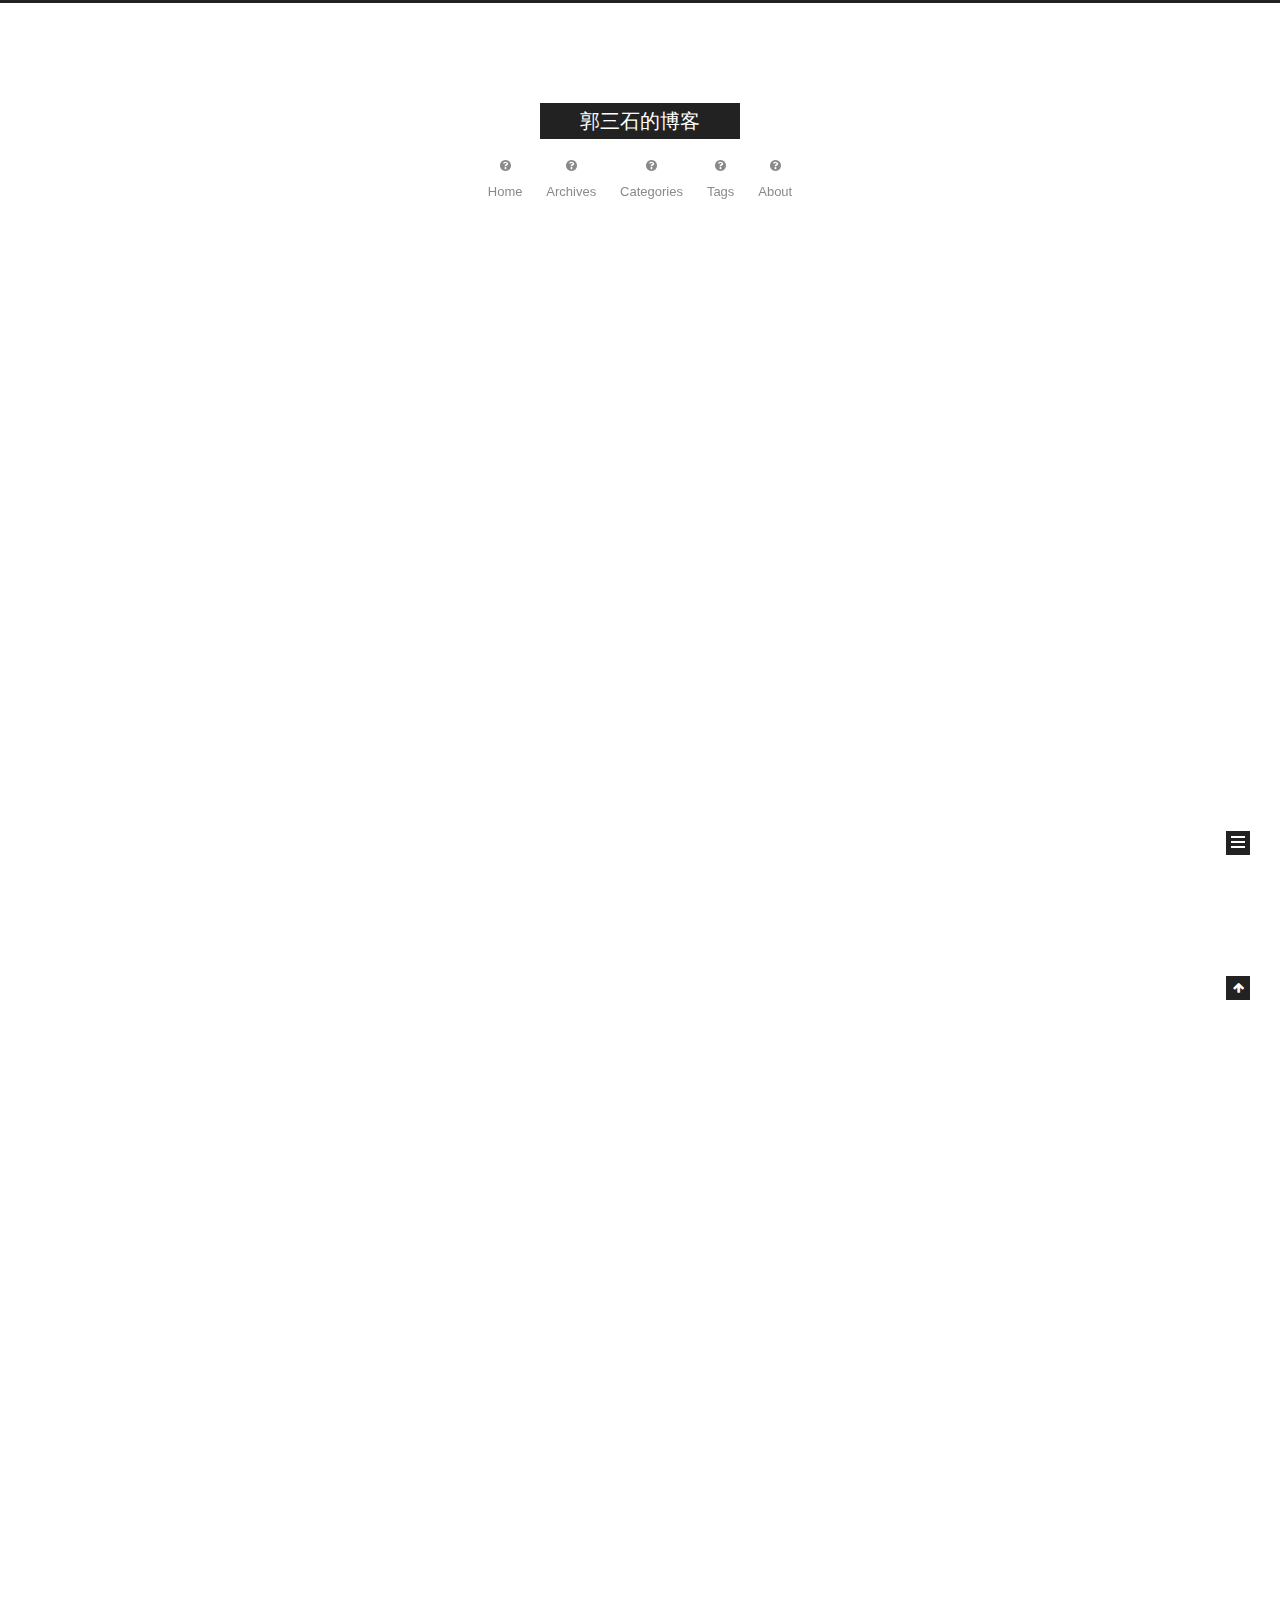
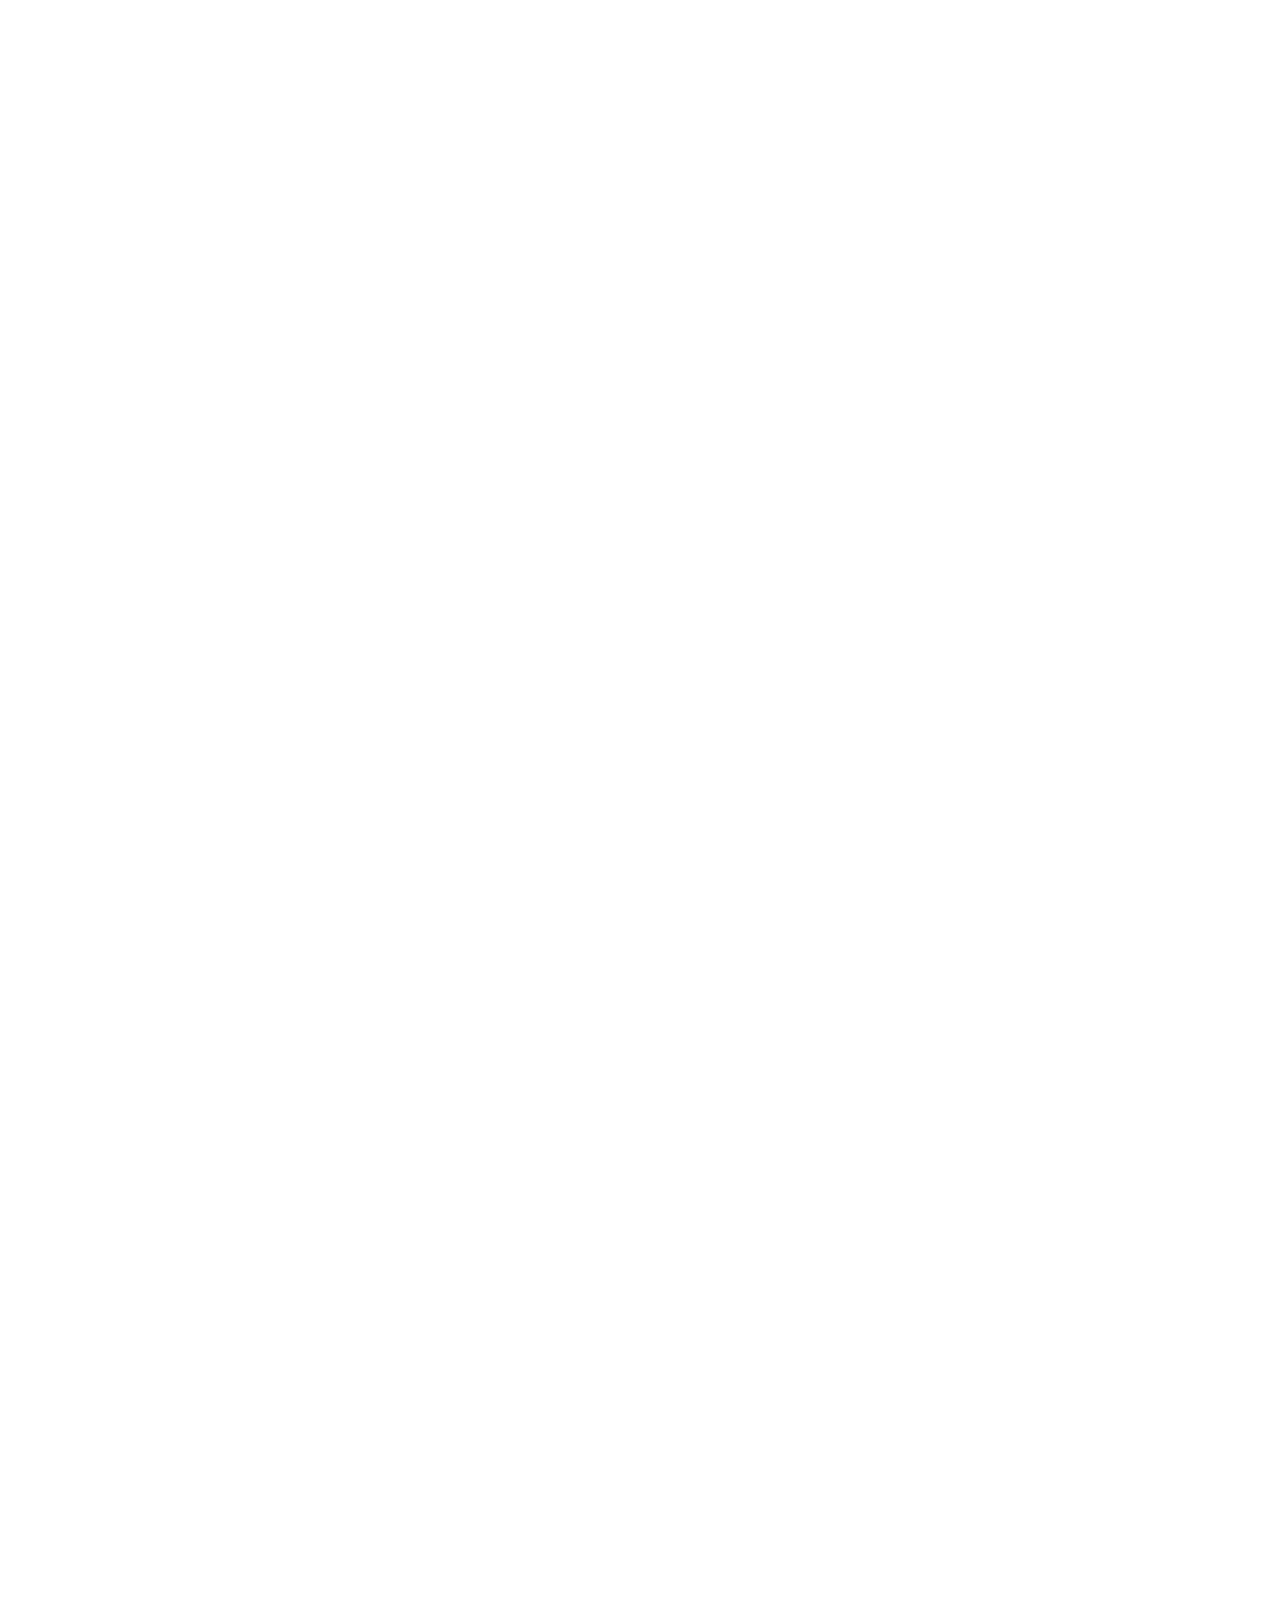
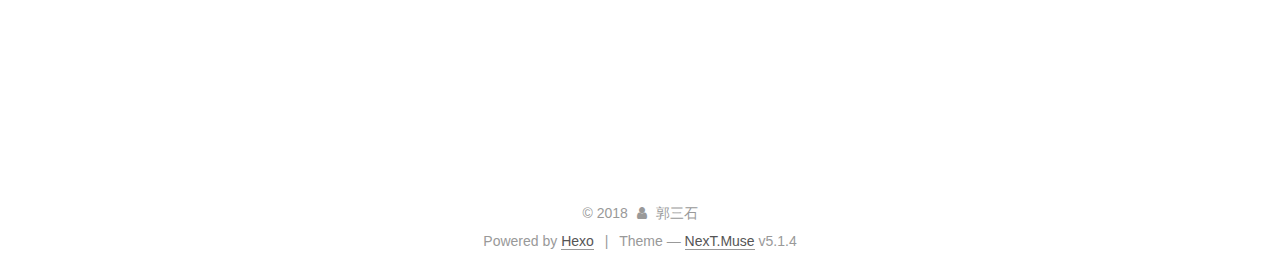
==== commit f4cd85ac: "Site updated: 2018-09-13 16:05:18" ====
--- a/index.html
+++ b/index.html
@@ -79,13 +79,17 @@
 
 
 
+<meta name="description" content="iOS开发 Python爱好者">
+<meta name="keywords" content="object-c swift vue Python 小程序">
 <meta property="og:type" content="website">
-<meta property="og:title" content="Hexo">
+<meta property="og:title" content="郭三石的博客">
 <meta property="og:url" content="http://yoursite.com/index.html">
-<meta property="og:site_name" content="Hexo">
+<meta property="og:site_name" content="郭三石的博客">
+<meta property="og:description" content="iOS开发 Python爱好者">
 <meta property="og:locale" content="default">
 <meta name="twitter:card" content="summary">
-<meta name="twitter:title" content="Hexo">
+<meta name="twitter:title" content="郭三石的博客">
+<meta name="twitter:description" content="iOS开发 Python爱好者">
 
 
 
@@ -101,7 +105,7 @@
     motion: {"enable":true,"async":false,"transition":{"post_block":"fadeIn","post_header":"slideDownIn","post_body":"slideDownIn","coll_header":"slideLeftIn","sidebar":"slideUpIn"}},
     duoshuo: {
       userId: '0',
-      author: 'Author'
+      author: '郭三石'
     },
     algolia: {
       applicationID: '',
@@ -121,7 +125,7 @@
 
 
 
-  <title>Hexo</title>
+  <title>郭三石的博客</title>
   
 
 
@@ -152,7 +156,7 @@
     <div class="custom-logo-site-title">
       <a href="/"  class="brand" rel="start">
         <span class="logo-line-before"><i></i></span>
-        <span class="site-title">Hexo</span>
+        <span class="site-title">郭三石的博客</span>
         <span class="logo-line-after"><i></i></span>
       </a>
     </div>
@@ -178,9 +182,9 @@
       
         
         <li class="menu-item menu-item-home">
-          <a href="/" rel="section">
-            
-              <i class="menu-item-icon fa fa-fw fa-home"></i> <br />
+          <a href="/首页" rel="section">
+            
+              <i class="menu-item-icon fa fa-fw fa-question-circle"></i> <br />
             
             Home
           </a>
@@ -188,11 +192,41 @@
       
         
         <li class="menu-item menu-item-archives">
-          <a href="/archives/" rel="section">
-            
-              <i class="menu-item-icon fa fa-fw fa-archive"></i> <br />
+          <a href="/归档" rel="section">
+            
+              <i class="menu-item-icon fa fa-fw fa-question-circle"></i> <br />
             
             Archives
+          </a>
+        </li>
+      
+        
+        <li class="menu-item menu-item-categories">
+          <a href="/分类" rel="section">
+            
+              <i class="menu-item-icon fa fa-fw fa-question-circle"></i> <br />
+            
+            Categories
+          </a>
+        </li>
+      
+        
+        <li class="menu-item menu-item-tags">
+          <a href="/标签" rel="section">
+            
+              <i class="menu-item-icon fa fa-fw fa-question-circle"></i> <br />
+            
+            Tags
+          </a>
+        </li>
+      
+        
+        <li class="menu-item menu-item-about">
+          <a href="/关于" rel="section">
+            
+              <i class="menu-item-icon fa fa-fw fa-question-circle"></i> <br />
+            
+            About
           </a>
         </li>
       
@@ -232,13 +266,13 @@
     <link itemprop="mainEntityOfPage" href="http://yoursite.com/2018/09/13/postName/">
 
     <span hidden itemprop="author" itemscope itemtype="http://schema.org/Person">
-      <meta itemprop="name" content="John Doe">
+      <meta itemprop="name" content="郭三石">
       <meta itemprop="description" content="">
       <meta itemprop="image" content="/images/avatar.gif">
     </span>
 
     <span hidden itemprop="publisher" itemscope itemtype="http://schema.org/Organization">
-      <meta itemprop="name" content="Hexo">
+      <meta itemprop="name" content="郭三石的博客">
     </span>
 
     
@@ -351,13 +385,13 @@
     <link itemprop="mainEntityOfPage" href="http://yoursite.com/2018/09/13/hello-world/">
 
     <span hidden itemprop="author" itemscope itemtype="http://schema.org/Person">
-      <meta itemprop="name" content="John Doe">
+      <meta itemprop="name" content="郭三石">
       <meta itemprop="description" content="">
       <meta itemprop="image" content="/images/avatar.gif">
     </span>
 
     <span hidden itemprop="publisher" itemscope itemtype="http://schema.org/Organization">
-      <meta itemprop="name" content="Hexo">
+      <meta itemprop="name" content="郭三石的博客">
     </span>
 
     
@@ -479,13 +513,13 @@
     <link itemprop="mainEntityOfPage" href="http://yoursite.com/2018/04/12/定位流/">
 
     <span hidden itemprop="author" itemscope itemtype="http://schema.org/Person">
-      <meta itemprop="name" content="John Doe">
+      <meta itemprop="name" content="郭三石">
       <meta itemprop="description" content="">
       <meta itemprop="image" content="/images/avatar.gif">
     </span>
 
     <span hidden itemprop="publisher" itemscope itemtype="http://schema.org/Organization">
-      <meta itemprop="name" content="Hexo">
+      <meta itemprop="name" content="郭三石的博客">
     </span>
 
     
@@ -627,8 +661,8 @@
         <div class="site-overview">
           <div class="site-author motion-element" itemprop="author" itemscope itemtype="http://schema.org/Person">
             
-              <p class="site-author-name" itemprop="name">John Doe</p>
-              <p class="site-description motion-element" itemprop="description"></p>
+              <p class="site-author-name" itemprop="name">郭三石</p>
+              <p class="site-description motion-element" itemprop="description">iOS开发 Python爱好者</p>
           </div>
 
           <nav class="site-state motion-element">
@@ -636,7 +670,7 @@
             
               <div class="site-state-item site-state-posts">
               
-                <a href="/archives/">
+                <a href="/归档">
               
                   <span class="site-state-item-count">3</span>
                   <span class="site-state-item-name">posts</span>
@@ -683,7 +717,7 @@
   <span class="with-love">
     <i class="fa fa-user"></i>
   </span>
-  <span class="author" itemprop="copyrightHolder">John Doe</span>
+  <span class="author" itemprop="copyrightHolder">郭三石</span>
 
   
 </div>
--- a/css/main.css
+++ b/css/main.css
@@ -1822,7 +1822,7 @@
   width: 4px;
   height: 4px;
   border-radius: 50%;
-  background: #8a7d52;
+  background: #aa1349;
 }
 .links-of-blogroll {
   font-size: 13px;
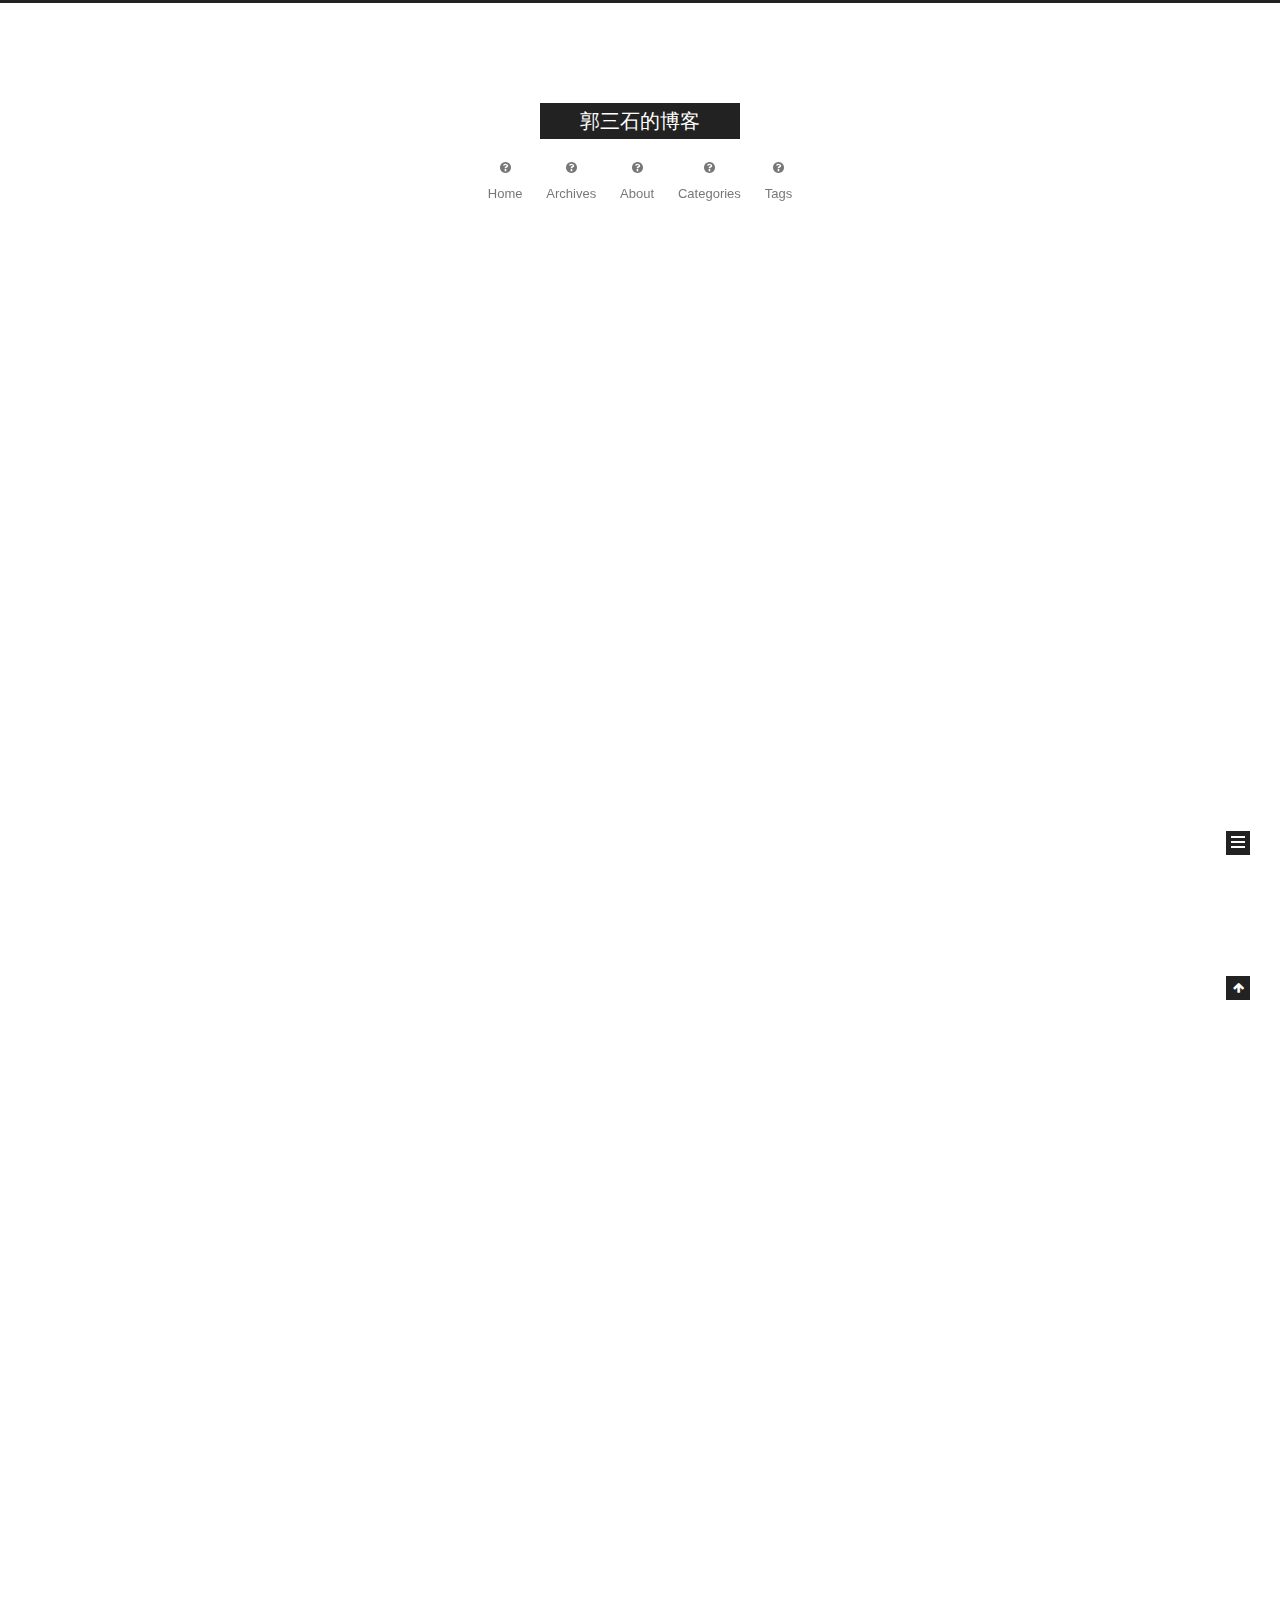
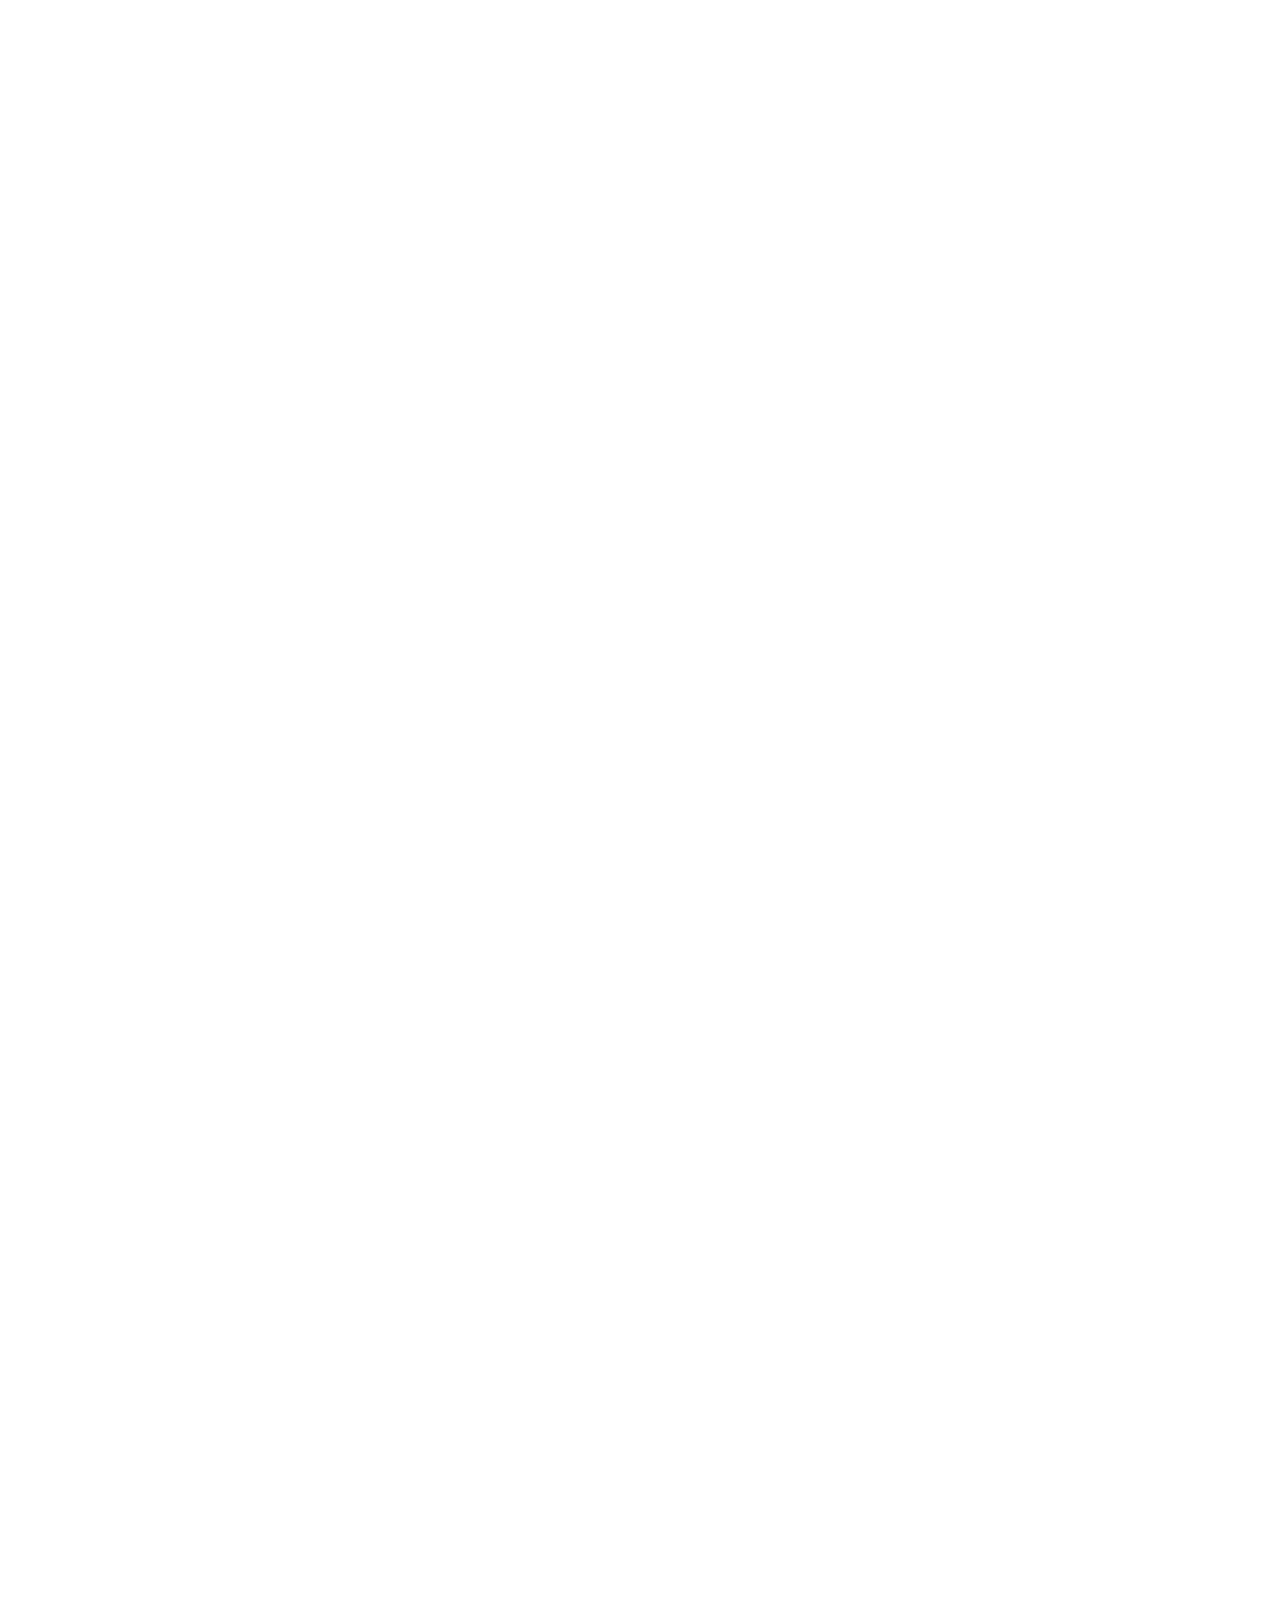
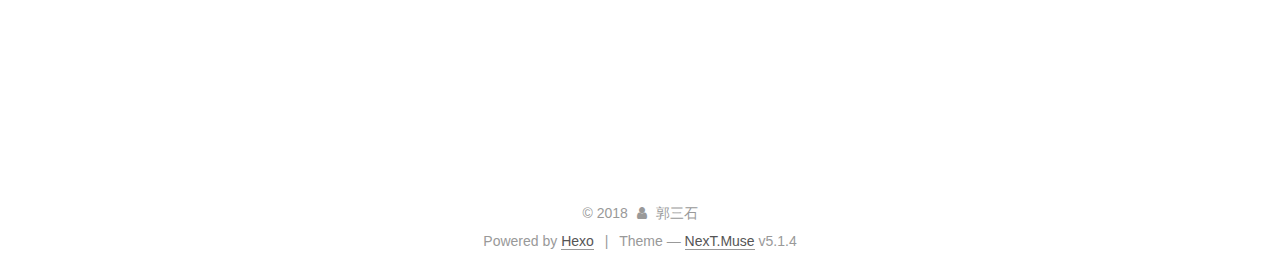
==== commit 18479fea: "Site updated: 2018-09-13 16:55:54" ====
--- a/index.html
+++ b/index.html
@@ -182,7 +182,7 @@
       
         
         <li class="menu-item menu-item-home">
-          <a href="/首页" rel="section">
+          <a href="/" rel="section">
             
               <i class="menu-item-icon fa fa-fw fa-question-circle"></i> <br />
             
@@ -192,7 +192,7 @@
       
         
         <li class="menu-item menu-item-archives">
-          <a href="/归档" rel="section">
+          <a href="/archives" rel="section">
             
               <i class="menu-item-icon fa fa-fw fa-question-circle"></i> <br />
             
@@ -201,8 +201,18 @@
         </li>
       
         
+        <li class="menu-item menu-item-about">
+          <a href="/about" rel="section">
+            
+              <i class="menu-item-icon fa fa-fw fa-question-circle"></i> <br />
+            
+            About
+          </a>
+        </li>
+      
+        
         <li class="menu-item menu-item-categories">
-          <a href="/分类" rel="section">
+          <a href="/categories" rel="section">
             
               <i class="menu-item-icon fa fa-fw fa-question-circle"></i> <br />
             
@@ -212,21 +222,11 @@
       
         
         <li class="menu-item menu-item-tags">
-          <a href="/标签" rel="section">
+          <a href="/tags" rel="section">
             
               <i class="menu-item-icon fa fa-fw fa-question-circle"></i> <br />
             
             Tags
-          </a>
-        </li>
-      
-        
-        <li class="menu-item menu-item-about">
-          <a href="/关于" rel="section">
-            
-              <i class="menu-item-icon fa fa-fw fa-question-circle"></i> <br />
-            
-            About
           </a>
         </li>
       
@@ -670,7 +670,7 @@
             
               <div class="site-state-item site-state-posts">
               
-                <a href="/归档">
+                <a href="/archives">
               
                   <span class="site-state-item-count">3</span>
                   <span class="site-state-item-name">posts</span>
--- a/css/main.css
+++ b/css/main.css
@@ -1741,6 +1741,16 @@
   max-width: 96px;
   height: auto;
   border: 2px solid #333;
+  border-radius: 50%;
+  -webkit-border-radius: 50%;
+  -moz-border-radius: 50%;
+  transition: 1.4s all;
+}
+.site-author-image:hover {
+  -webkit-transform: rotate(360deg);
+  -moz-transform: rotate(360deg);
+  -ms-transform: rotate(360deg);
+  -transform: rotate(360deg);
 }
 .site-author-name {
   margin: 5px 0 0;
@@ -1822,7 +1832,7 @@
   width: 4px;
   height: 4px;
   border-radius: 50%;
-  background: #aa1349;
+  background: #e0ff90;
 }
 .links-of-blogroll {
   font-size: 13px;
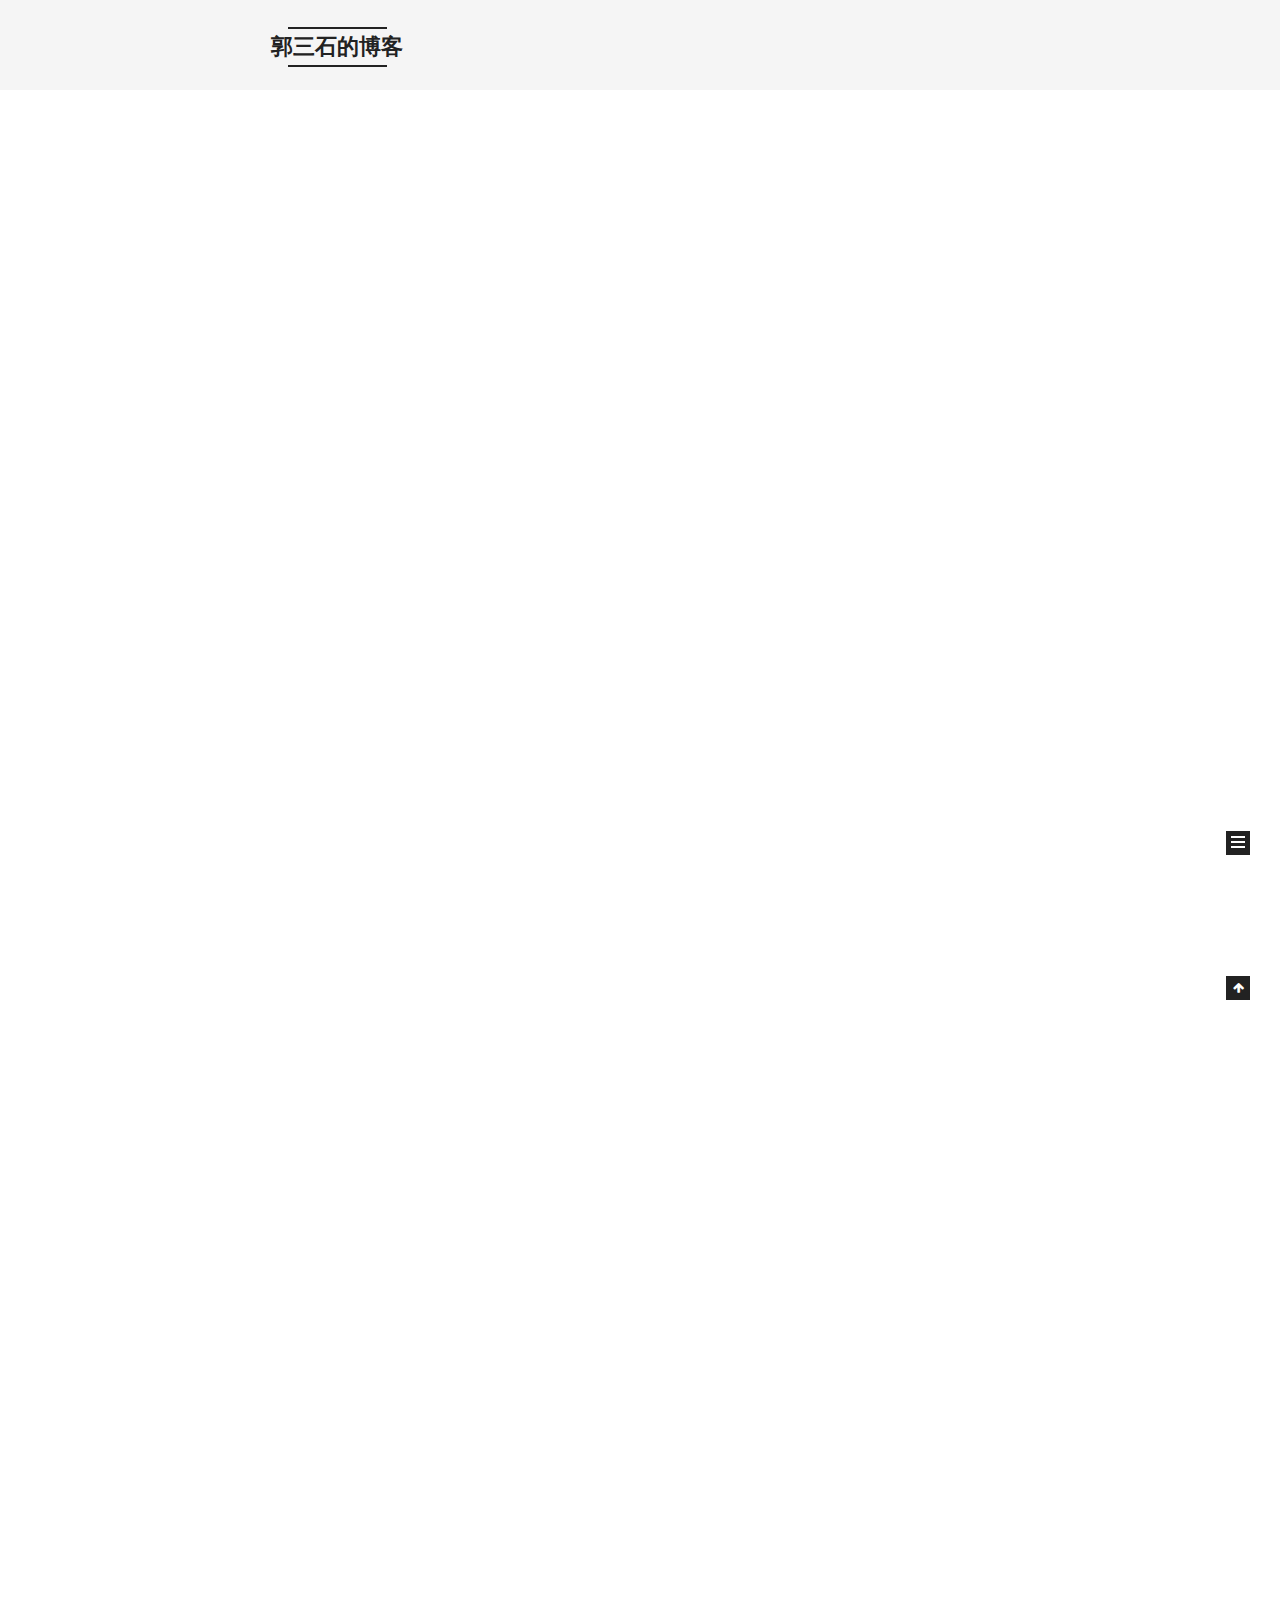
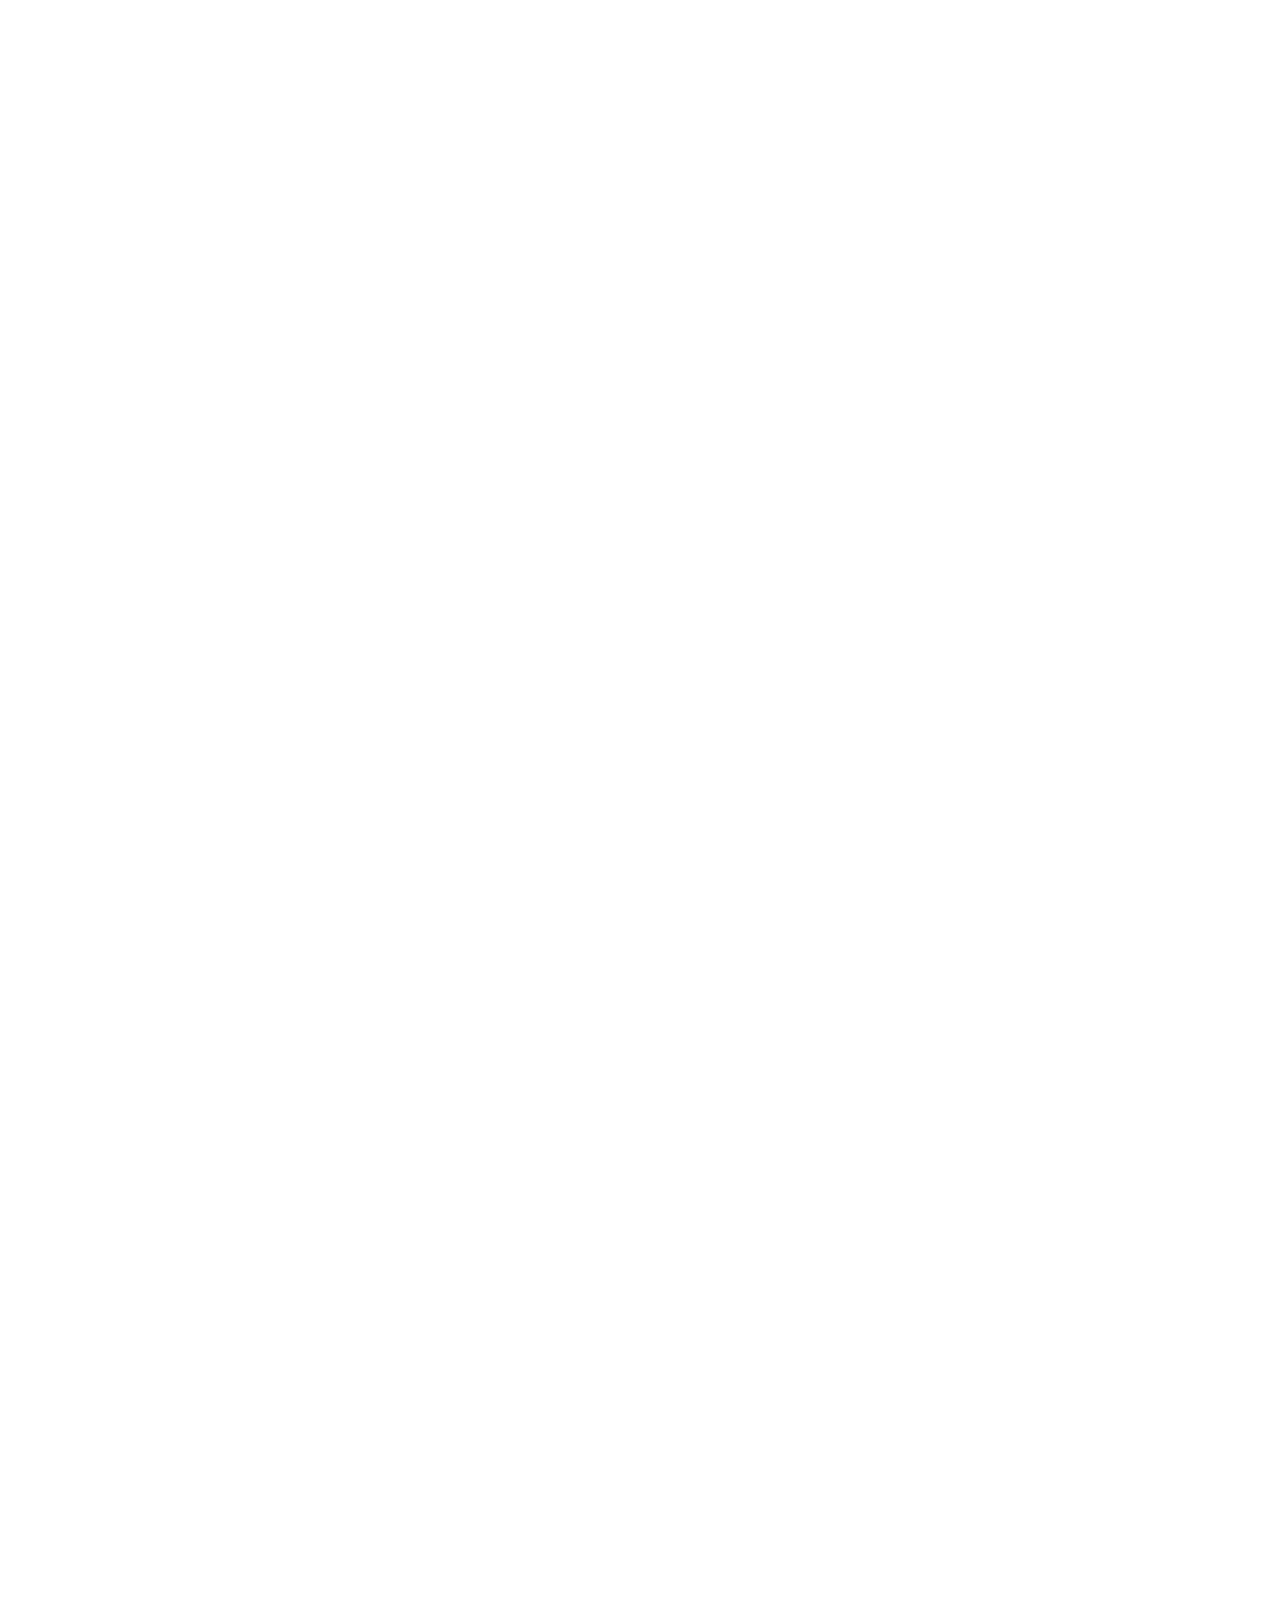
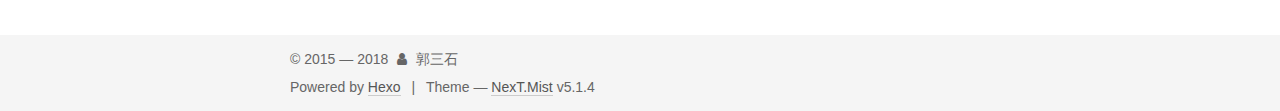
==== commit 5d0a83ee: "Site updated: 2018-09-13 17:15:29" ====
--- a/index.html
+++ b/index.html
@@ -5,7 +5,7 @@
   
 
 
-<html class="theme-next muse use-motion" lang="">
+<html class="theme-next mist use-motion" lang="">
 <head>
   <meta charset="UTF-8"/>
 <meta http-equiv="X-UA-Compatible" content="IE=edge" />
@@ -73,6 +73,8 @@
 
 
 
+
+  <link rel="alternate" href="/atom.xml" title="郭三石的博客" type="application/atom+xml" />
 
 
 
@@ -97,7 +99,7 @@
   var NexT = window.NexT || {};
   var CONFIG = {
     root: '/',
-    scheme: 'Muse',
+    scheme: 'Mist',
     version: '5.1.4',
     sidebar: {"position":"left","display":"post","offset":12,"b2t":false,"scrollpercent":false,"onmobile":false},
     fancybox: true,
@@ -192,7 +194,7 @@
       
         
         <li class="menu-item menu-item-archives">
-          <a href="/archives" rel="section">
+          <a href="/archives/" rel="section">
             
               <i class="menu-item-icon fa fa-fw fa-question-circle"></i> <br />
             
@@ -201,18 +203,18 @@
         </li>
       
         
-        <li class="menu-item menu-item-about">
-          <a href="/about" rel="section">
+        <li class="menu-item menu-item-tags">
+          <a href="/tags/" rel="section">
             
               <i class="menu-item-icon fa fa-fw fa-question-circle"></i> <br />
             
-            About
+            Tags
           </a>
         </li>
       
         
         <li class="menu-item menu-item-categories">
-          <a href="/categories" rel="section">
+          <a href="/categories/" rel="section">
             
               <i class="menu-item-icon fa fa-fw fa-question-circle"></i> <br />
             
@@ -221,12 +223,12 @@
         </li>
       
         
-        <li class="menu-item menu-item-tags">
-          <a href="/tags" rel="section">
+        <li class="menu-item menu-item-about">
+          <a href="/about/" rel="section">
             
               <i class="menu-item-icon fa fa-fw fa-question-circle"></i> <br />
             
-            Tags
+            About
           </a>
         </li>
       
@@ -670,7 +672,7 @@
             
               <div class="site-state-item site-state-posts">
               
-                <a href="/archives">
+                <a href="/archives/">
               
                   <span class="site-state-item-count">3</span>
                   <span class="site-state-item-name">posts</span>
@@ -685,7 +687,30 @@
           </nav>
 
           
-
+            <div class="feed-link motion-element">
+              <a href="/atom.xml" rel="alternate">
+                <i class="fa fa-rss"></i>
+                RSS
+              </a>
+            </div>
+          
+
+          
+            <div class="links-of-author motion-element">
+                
+                  <span class="links-of-author-item">
+                    <a href="https://github.com/xiayige" target="_blank" title="GitHub">
+                      
+                        <i class="fa fa-fw fa-globe"></i>GitHub</a>
+                  </span>
+                
+                  <span class="links-of-author-item">
+                    <a href="https://www.jianshu.com/u/199ee32e20eb" target="_blank" title="简书">
+                      
+                        <i class="fa fa-fw fa-globe"></i>简书</a>
+                  </span>
+                
+            </div>
           
 
           
@@ -713,7 +738,7 @@
 
     <footer id="footer" class="footer">
       <div class="footer-inner">
-        <div class="copyright">&copy; <span itemprop="copyrightYear">2018</span>
+        <div class="copyright">&copy; 2015 &mdash; <span itemprop="copyrightYear">2018</span>
   <span class="with-love">
     <i class="fa fa-user"></i>
   </span>
@@ -731,7 +756,7 @@
 
 
 
-  <div class="theme-info">Theme &mdash; <a class="theme-link" target="_blank" href="https://github.com/iissnan/hexo-theme-next">NexT.Muse</a> v5.1.4</div>
+  <div class="theme-info">Theme &mdash; <a class="theme-link" target="_blank" href="https://github.com/iissnan/hexo-theme-next">NexT.Mist</a> v5.1.4</div>
 
 
 
--- a/css/main.css
+++ b/css/main.css
@@ -226,51 +226,51 @@
   margin: 20px 0 15px;
 }
 h1 {
+  font-size: 24px;
+}
+@media (max-width: 767px) {
+  h1 {
+    font-size: 20px;
+  }
+}
+h2 {
   font-size: 22px;
 }
 @media (max-width: 767px) {
-  h1 {
+  h2 {
     font-size: 18px;
   }
 }
-h2 {
+h3 {
   font-size: 20px;
 }
 @media (max-width: 767px) {
-  h2 {
+  h3 {
     font-size: 16px;
   }
 }
-h3 {
+h4 {
   font-size: 18px;
 }
 @media (max-width: 767px) {
-  h3 {
+  h4 {
     font-size: 14px;
   }
 }
-h4 {
+h5 {
   font-size: 16px;
 }
 @media (max-width: 767px) {
-  h4 {
+  h5 {
     font-size: 12px;
   }
 }
-h5 {
+h6 {
   font-size: 14px;
 }
 @media (max-width: 767px) {
-  h5 {
+  h6 {
     font-size: 10px;
-  }
-}
-h6 {
-  font-size: 12px;
-}
-@media (max-width: 767px) {
-  h6 {
-    font-size: 8px;
   }
 }
 p {
@@ -940,8 +940,8 @@
   display: inline-block;
   padding: 0 20px;
   font-size: 14px;
-  color: #fff;
-  background: #222;
+  color: #555;
+  background: transparent;
   border: 2px solid #222;
   text-decoration: none;
   border-radius: 0;
@@ -1101,7 +1101,7 @@
 }
 .site-meta {
   margin: 0;
-  text-align: center;
+  text-align: left;
 }
 @media (max-width: 767px) {
   .site-meta {
@@ -1112,12 +1112,12 @@
   position: relative;
   display: inline-block;
   padding: 0 40px;
-  color: #fff;
+  color: #222;
   background: #222;
   border-bottom: none;
 }
 .brand:hover {
-  color: #fff;
+  color: #222;
 }
 .logo {
   display: inline-block;
@@ -1348,7 +1348,7 @@
 .posts-collapse {
   position: relative;
   z-index: 1010;
-  margin-left: 55px;
+  margin-left: 0;
 }
 .posts-collapse::after {
   content: " ";
@@ -1832,7 +1832,7 @@
   width: 4px;
   height: 4px;
   border-radius: 50%;
-  background: #e0ff90;
+  background: #3ec669;
 }
 .links-of-blogroll {
   font-size: 13px;
@@ -2595,78 +2595,322 @@
 .page-post-detail .comments {
   overflow: hidden;
 }
-@media (max-width: 767px) {
-  .header-inner,
-  .container .main-inner,
+h1,
+h2,
+h3,
+h4,
+h5,
+h6 {
+  margin: 20px 0 10px;
+}
+p {
+  margin: 0 0 25px 0;
+}
+a {
+  border-bottom-color: #ccc;
+}
+hr {
+  margin: 20px 0;
+  height: 2px;
+}
+.main-inner {
+  margin-top: 80px;
+}
+.header {
+  background: #f5f5f5;
+}
+.header-inner {
+  padding: 25px 0 20px;
+}
+.header-inner:before,
+.header-inner:after {
+  content: " ";
+  display: table;
+}
+.header-inner:after {
+  clear: both;
+}
+@media (max-width: 767px) {
+  .header-inner {
+    width: auto;
+    margin-bottom: 50px;
+    padding: 10px;
+  }
+}
+.site-meta {
+  float: left;
+  margin-left: -20px;
+  line-height: normal;
+}
+@media (max-width: 767px) {
+  .site-meta {
+    margin-left: 10px;
+  }
+}
+.site-meta .brand {
+  padding: 2px 1px;
+  background: none;
+}
+@media (max-width: 767px) {
+  .site-meta .brand {
+    display: block;
+  }
+}
+.site-meta .logo {
+  display: none;
+}
+.site-meta .site-title {
+  font-size: 22px;
+  font-weight: bolder;
+}
+@media (max-width: 767px) {
+  .site-meta .site-title {
+    line-height: 34px;
+  }
+}
+.logo-line-before,
+.logo-line-after {
+  display: block;
+  overflow: hidden;
+  margin: 0 auto;
+  width: 75%;
+}
+@media (max-width: 767px) {
+  .logo-line-before,
+  .logo-line-after {
+    display: none;
+  }
+}
+.logo-line-before i,
+.logo-line-after i {
+  position: relative;
+  display: block;
+  height: 2px;
+  background: #222;
+}
+@media (max-width: 767px) {
+  .logo-line-before i,
+  .logo-line-after i {
+    height: 3px;
+  }
+}
+.use-motion .logo-line-before i {
+  left: -100%;
+}
+.use-motion .logo-line-after i {
+  right: -100%;
+}
+.site-subtitle {
+  display: none;
+}
+.site-nav-toggle {
+  position: static;
+  float: right;
+}
+.menu {
+  float: right;
+  margin: 8px 0 0 0;
+}
+@media (max-width: 767px) {
+  .menu {
+    margin: 20px 0 0 0;
+    padding: 0;
+  }
+}
+.menu br {
+  display: none;
+}
+.menu .menu-item {
+  margin: 0;
+}
+@media (max-width: 767px) {
+  .menu .menu-item {
+    display: block;
+  }
+}
+.menu .menu-item a {
+  padding: 0 10px;
+  background: none;
+  border: none;
+  border-radius: 2px;
+  transition-property: background;
+}
+@media (max-width: 767px) {
+  .menu .menu-item a {
+    text-align: left;
+  }
+}
+.menu .menu-item a:hover {
+  background: #e1e1e1;
+}
+.menu a::before {
+  display: none;
+}
+@media (max-width: 767px) {
+  .menu a::before {
+    display: block;
+  }
+}
+@media (max-width: 767px) {
+  .menu {
+    float: none;
+  }
+}
+.site-search form {
+  display: none;
+}
+.posts-expand {
+  padding-top: 0;
+}
+.posts-expand .post-title,
+.posts-expand .post-meta {
+  text-align: left;
+}
+@media (max-width: 767px) {
+  .posts-expand .post-title,
+  .posts-expand .post-meta {
+    text-align: center;
+  }
+}
+.posts-expand .post-eof {
+  display: none;
+}
+.posts-expand .post {
+  margin-top: 120px;
+}
+.posts-expand .post:first-child {
+  margin-top: 0;
+}
+.posts-expand .post-meta {
+  margin-top: 5px;
+  margin-bottom: 20px;
+}
+.posts-expand .post-title {
+  position: relative;
+  font-size: 26px;
+  font-weight: 400;
+}
+@media (max-width: 767px) {
+  .posts-expand .post-title {
+    font-size: 22px;
+  }
+}
+@media (min-width: 1600px) {
+  .posts-expand .post-title {
+    font-size: 26px;
+  }
+}
+.posts-expand .post-title:hover:before {
+  background: #222;
+}
+@media (max-width: 767px) {
+  .posts-expand .post-body {
+    font-size: 12px;
+  }
+}
+.posts-expand .post-body img {
+  margin: 0;
+}
+.posts-expand .post-tags {
+  text-align: left;
+}
+.posts-expand .post-tags a {
+  padding: 1px 5px;
+  background: #f5f5f5;
+  border-bottom: none;
+}
+.posts-expand .post-tags a:hover {
+  background: #ccc;
+}
+.posts-expand .post-nav {
+  margin-top: 40px;
+}
+.post-button {
+  margin-top: 20px;
+  text-align: left;
+}
+.post-button a {
+  padding: 0;
+  font-size: 14px;
+  background: none;
+  border: none;
+  border-bottom: 2px solid #666;
+  transition-property: border;
+}
+@media (max-width: 767px) {
+  .post-button a {
+    font-size: 12px;
+  }
+}
+@media (min-width: 1600px) {
+  .post-button a {
+    font-size: 16px;
+  }
+}
+.post-button a:hover {
+  border-bottom-color: #222;
+}
+.links-of-blogroll-inline .links-of-blogroll-item {
+  display: inline-block;
+}
+.btn {
+  padding: 0 10px;
+  border-width: 2px;
+  border-radius: 0;
+}
+.headband {
+  display: none;
+}
+.site-search {
+  position: relative;
+  float: right;
+  margin-top: 5px;
+  padding-top: 3px;
+}
+@media (max-width: 767px) {
+  .site-search {
+    float: none;
+    padding: 0 10px;
+  }
+}
+@media (max-width: 767px) {
+  .container .main-inner {
+    width: auto;
+  }
+}
+.page-post-detail .post-title,
+.page-post-detail .post-meta {
+  text-align: center;
+}
+.page-post-detail .post-title:before {
+  display: none;
+}
+.page-post-detail .post-meta {
+  margin-bottom: 60px;
+}
+.pagination {
+  margin: 120px 0 0;
+  text-align: left;
+}
+@media (max-width: 767px) {
+  .pagination {
+    margin: 80px 10px 0;
+    text-align: center;
+  }
+}
+.footer {
+  margin-top: 80px;
+  padding: 10px 0;
+  background: #f5f5f5;
+  color: #666;
+}
+.footer-inner {
+  margin: 0 auto;
+  text-align: left;
+}
+@media (max-width: 767px) {
   .footer-inner {
     width: auto;
-  }
-}
-embed {
-  display: block;
-  margin: 0px auto 25px auto;
-}
-.custom-logo .site-meta-headline {
-  text-align: center;
-}
-.custom-logo .brand {
-  background: none;
-}
-.custom-logo .site-title {
-  margin: 10px auto 0;
-  font-size: 24px;
-  color: #222;
-}
-.custom-logo .site-title a {
-  border: none;
-}
-.custom-logo-image {
-  margin: 0 auto;
-  padding: 5px;
-  max-width: 150px;
-  background: #fff;
-}
-@media (max-width: 767px) {
-  .site-nav {
-    position: absolute;
-    left: 0;
-    top: 52px;
-    margin: 0;
-    width: 100%;
-    padding: 0;
-    background: #fff;
-    border-bottom: 1px solid #ddd;
-    z-index: 1030;
-  }
-}
-@media (max-width: 767px) {
-  .menu {
-    text-align: left;
-  }
-}
-@media (max-width: 767px) {
-  .menu .menu-item {
-    display: block;
-    margin: 0 10px;
-    vertical-align: top;
-  }
-}
-@media (max-width: 767px) {
-  .menu .menu-item br {
-    display: none;
-  }
-}
-@media (max-width: 767px) {
-  .menu .menu-item a {
-    padding: 5px 10px;
-  }
-}
-.menu .menu-item .fa {
-  margin-right: 0;
-}
-.site-search form {
-  display: none;
-}
-.links-of-blogroll-inline .links-of-blogroll-item {
-  display: inline-block;
-}
+    text-align: center;
+  }
+}
